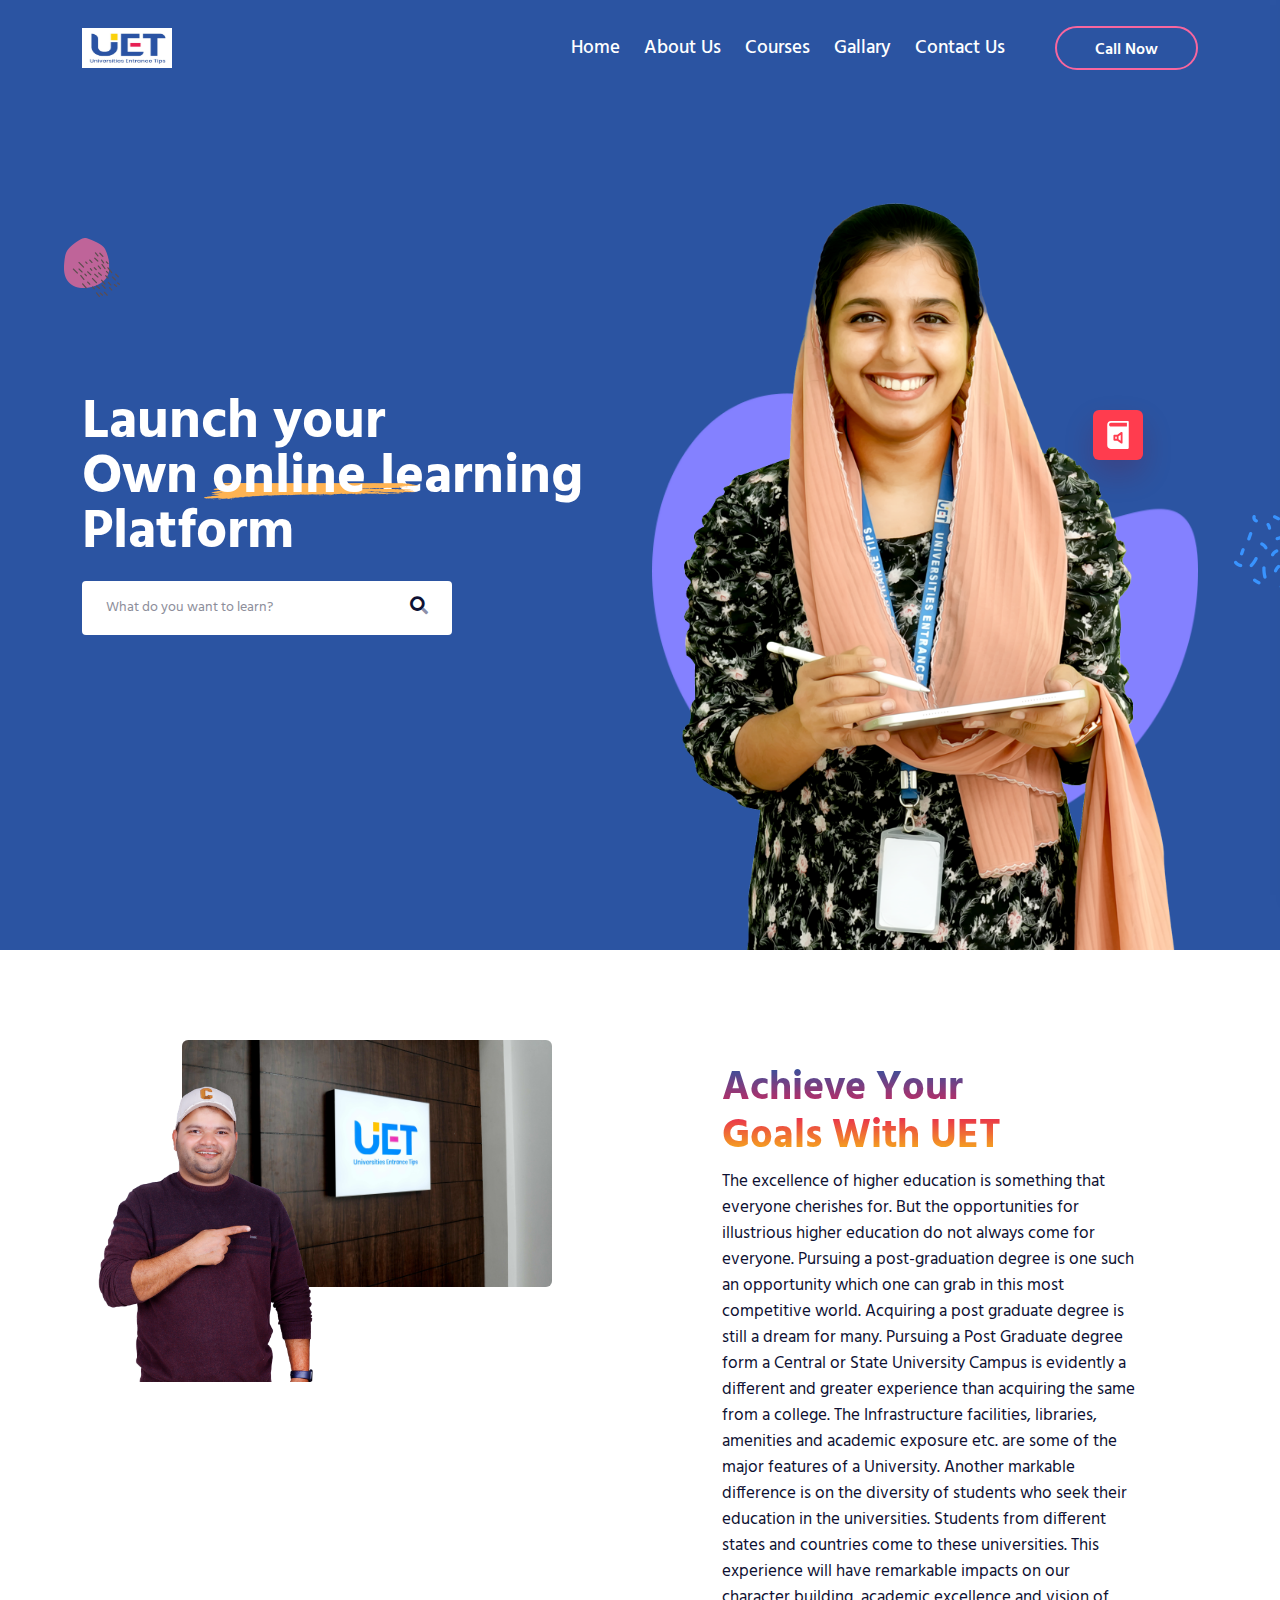
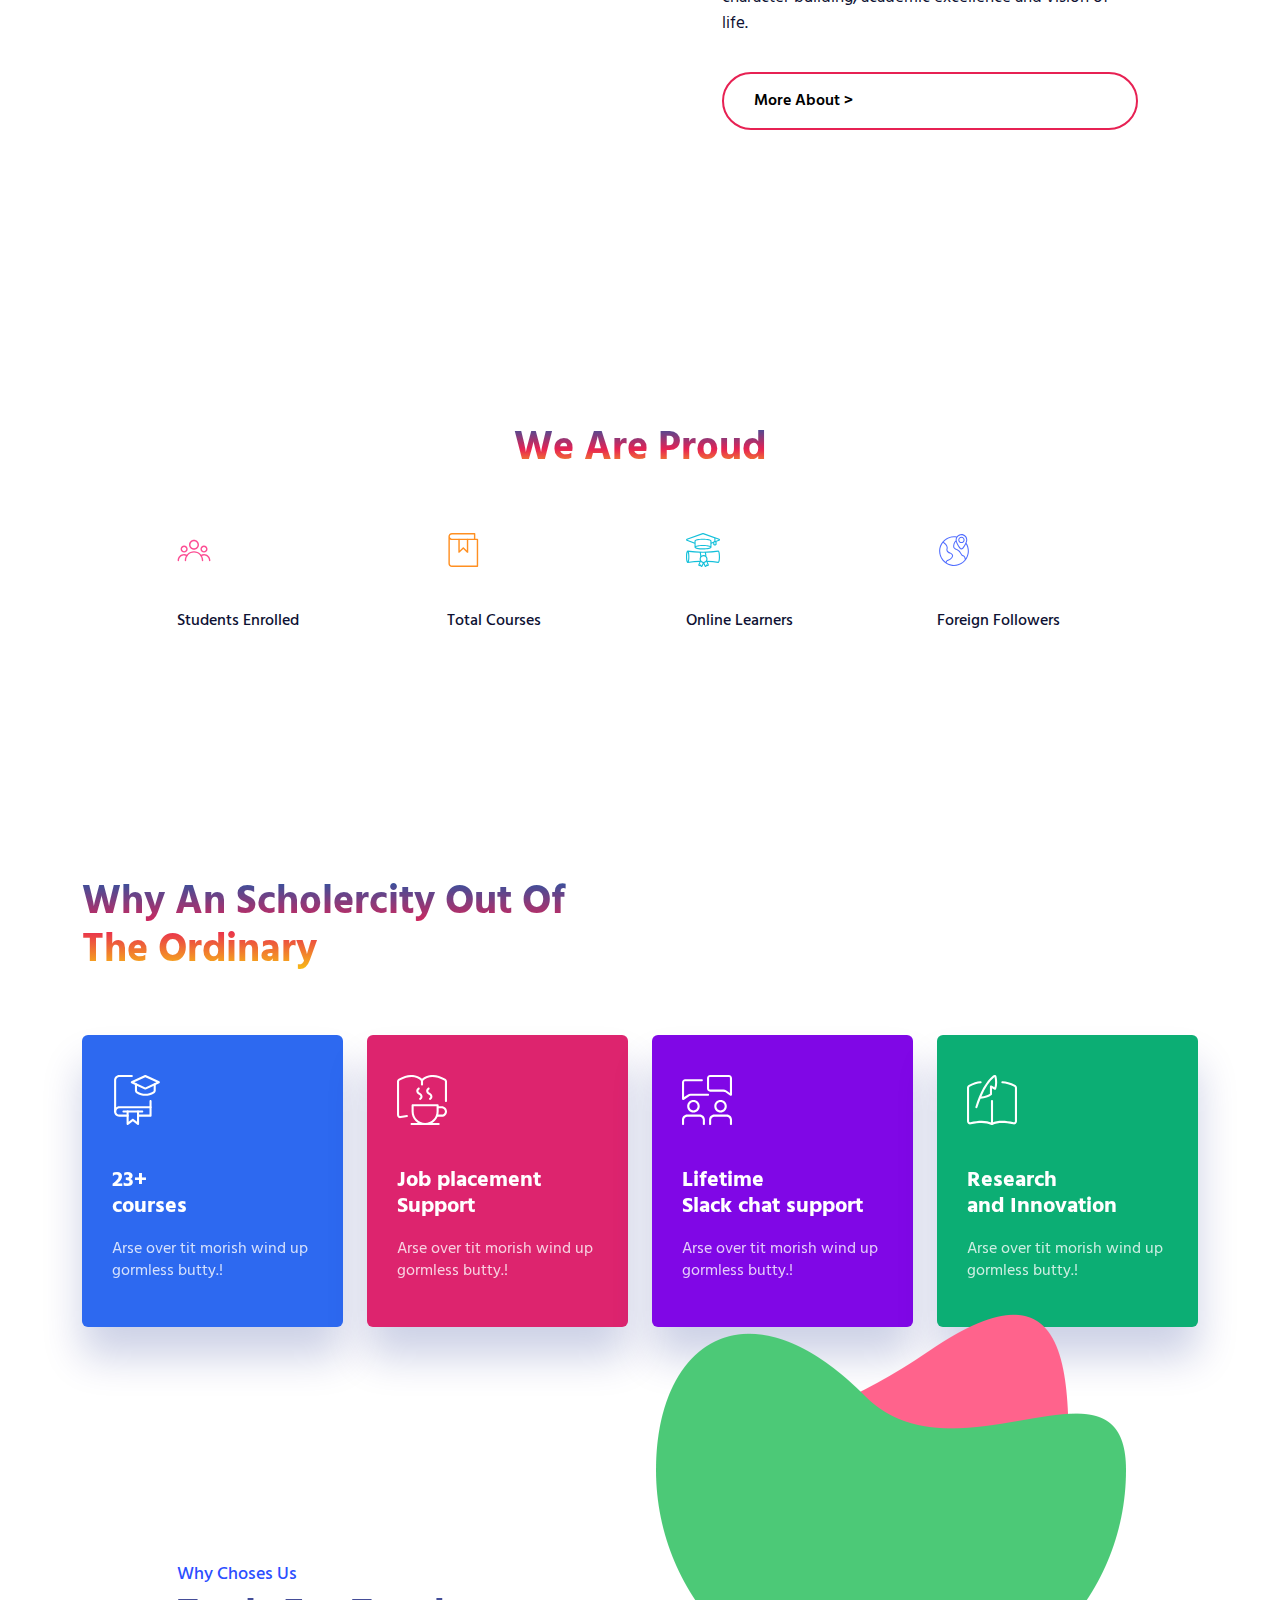
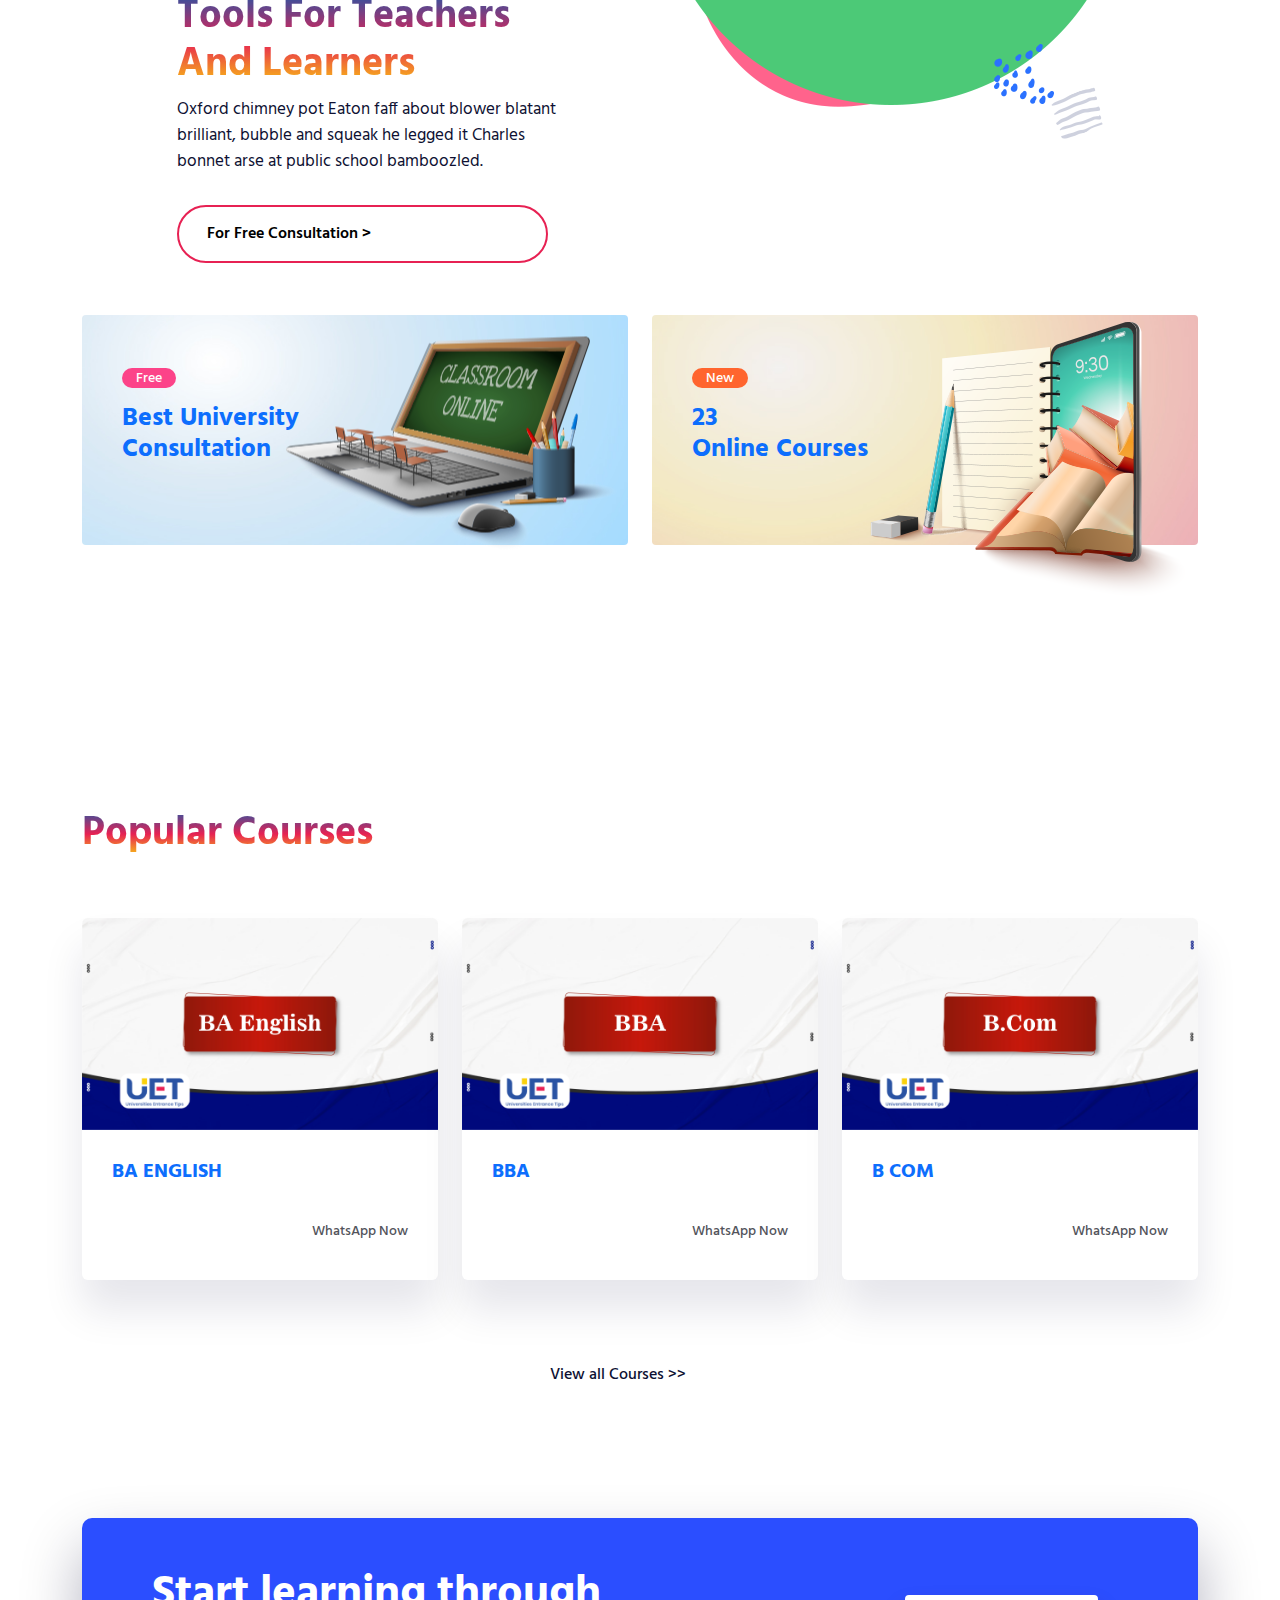
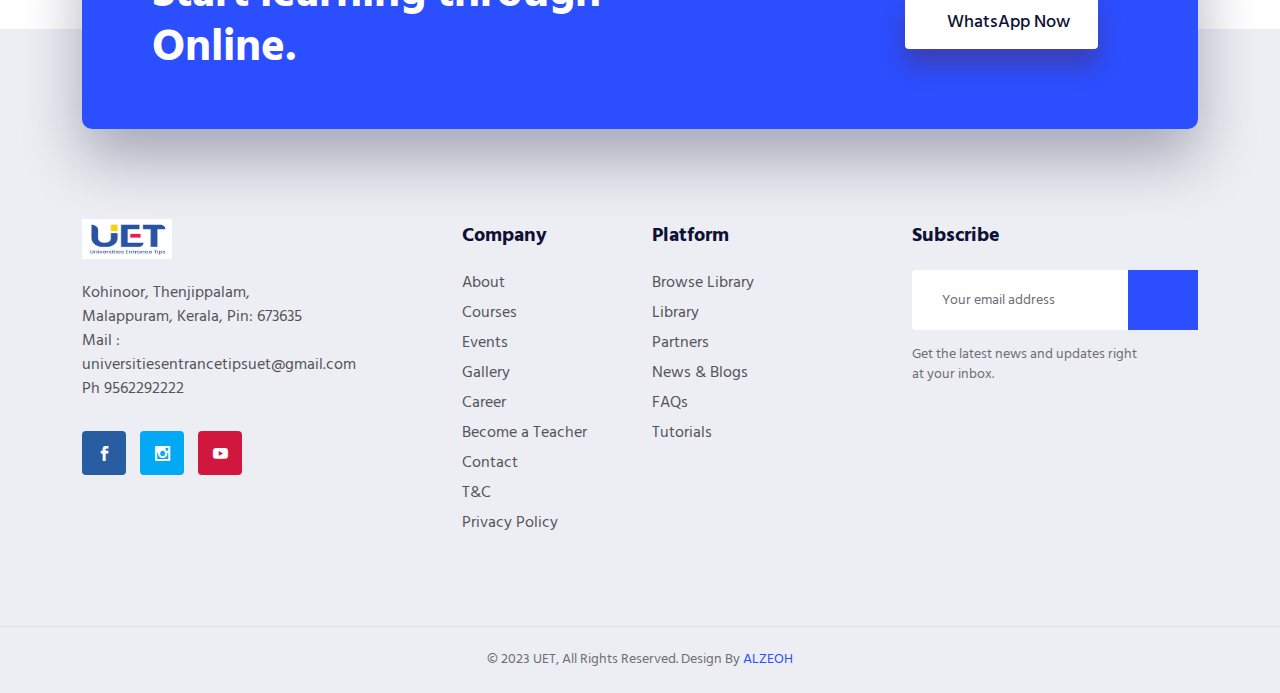
==== index.html @ 0fad9f98 "Update index.html" ====
<!doctype html>
<html class="no-js" lang="zxx">
   <head>
      <meta charset="utf-8">
      <meta http-equiv="x-ua-compatible" content="ie=edge">
      <title>UET</title>
      <meta name="description" content="">
      <meta name="viewport" content="width=device-width, initial-scale=1">
      <!-- Place favicon.ico in the root directory -->
      <link rel="shortcut icon" type="image/x-icon" href="assets/img/logo/logo.png">
      <!-- CSS here -->
      
<link rel="stylesheet" href="https://use.fontawesome.com/releases/v5.15.4/css/all.css" integrity="sha384-DyZ88mC6Up2uqS4h/KRgHuoeGwBcD4Ng9SiP4dIRy0EXTlnuz47vAwmeGwVChigm" crossorigin="anonymous"/>
      
     

      <link rel="stylesheet" href="assets/css/preloader.css">
      <link rel="stylesheet" href="assets/css/bootstrap.min.css">
      <link rel="stylesheet" href="assets/css/meanmenu.css">
      <link rel="stylesheet" href="assets/css/animate.min.css">
      <link rel="stylesheet" href="assets/css/owl.carousel.min.css">
      <link rel="stylesheet" href="assets/css/swiper-bundle.css">
      <link rel="stylesheet" href="assets/css/backToTop.css">
      <link rel="stylesheet" href="assets/css/jquery.fancybox.min.css">
      <link rel="stylesheet" href="assets/css/fontAwesome5Pro.css">
      <link rel="stylesheet" href="assets/css/elegantFont.css">
      <link rel="stylesheet" href="assets/css/default.css">
      <link rel="stylesheet" href="assets/css/style.css">
   </head>


   <body>
      <script async src='https://d2mpatx37cqexb.cloudfront.net/delightchat-whatsapp-widget/embeds/embed.min.js'></script>
        <script>
          var wa_btnSetting = {"btnColor":"#16BE45","ctaText":"WhatsApp Us","cornerRadius":40,"marginBottom":20,"marginLeft":20,"marginRight":20,"btnPosition":"right","whatsAppNumber":"919562292222","welcomeMessage":"Chat With Us","zIndex":999999,"btnColorScheme":"light"};
          window.onload = () => {
            _waEmbed(wa_btnSetting);
          };
        </script>
      
      <!--[if lte IE 9]>
      <p class="browserupgrade">You are using an <strong>outdated</strong> browser. Please <a href="https://browsehappy.com/">upgrade your browser</a> to improve your experience and security.</p>
      <![endif]-->
      
      <!-- Add your site or application content here -->  

      <!-- pre loader area start -->
      <div id="loading">
         <div id="loading-center">
            <div id="loading-center-absolute">
               <div class="loading-content-2 text-center">
                  <!-- <img class="loading-logo-icon-2" src="assets/img/logo/" alt=""> -->
                  <img width="134" height="80" class="loading-logo-text-2" src="assets/img/about/Logo (1).jpg" alt="">
               </div>
            </div>
         </div>  
      </div>
      <!-- pre loader area end -->

      <!-- back to top start -->
     
        
      
      <!-- back to top end -->

      <!-- header area start -->
      <header>
         <div id="header-sticky" class="header__area header__transparent header__padding-2">
            <div class="container">
               <div class="row align-items-center">
                  <div class="col-xxl-3 col-xl-3 col-lg-4 col-md-2 col-sm-4 col-6">
                     <div class="header__left d-flex">
                        <div class="logo">
                           <a href="index.html">
                              <img width="90" height="40" src="assets/img/about/Logo (1).jpg" alt="logo">
                           </a>
                        </div>
                      
                     </div>
                  </div>
                  <div class="col-xxl-9 col-xl-9 col-lg-8 col-md-10 col-sm-8 col-6">
                     <div class="header__right d-flex justify-content-end align-items-center">
                        <div class="main-menu main-menu-2">
                           <nav id="mobile-menu">
                              <ul>
                                 <li class="">
                                    <a href="index.html">Home</a>
                                 </li>
                                 <li class="">
                                    <a href="about.html">About Us</a>
                                 
                                 </li>
                                 <li class="">
                                    <a href="course.html">Courses</a>
                                    
                                 </li>
<!--                                  <li class="">
                                    <a href="">Team</a>
                                    
                                 </li> -->
                                 <li><a href="gallery.html">Gallary</a></li>
                                 
                                 <li><a href="contact.html">Contact Us</a></li>
                              </ul>
                           </nav>
                        </div>
                        <div class="header__btn header__btn-2 ml-50 d-none d-sm-block">
                           <a href="" class="e-btn">Call Now</a>
                        </div>
                        <div class="sidebar__menu d-xl-none">
                           <div class="sidebar-toggle-btn ml-30" id="sidebar-toggle">
                               <span class="line"></span>
                               <span class="line"></span>
                               <span class="line"></span>
                           </div>
                       </div>
                     </div>
                  </div>
               </div>
            </div>
         </div>
      </header>
      <!-- header area end -->

      <!-- cart mini area start -->
      
      <div class="body-overlay"></div>
      <!-- cart mini area end -->


      <!-- sidebar area start -->
      <div class="sidebar__area">
         <div class="sidebar__wrapper">
            <div class="sidebar__close">
               <button class="sidebar__close-btn" id="sidebar__close-btn">
               <span><i class="fal fa-times"></i></span>
               <span>close</span>
               </button>
            </div>
            <div class="sidebar__content">
               <div class="logo mb-40">
                  <a href="index.html">
                  <img width="90" height="40" src="assets/img/about/Logo (1).jpg" alt="logo">
                  </a>
               </div>
               <div class="mobile-menu fix"></div>

            </div>
         </div>
      </div>
      <!-- sidebar area end -->      
      <div class="body-overlay"></div>
      <!-- sidebar area end -->

      <main>

         <!-- hero area start -->
         <section class="hero__area hero__height hero__height-2 d-flex align-items-center blue-bg-3 p-relative fix">
            <div class="hero__shape">
               <img class="hero-1-circle" src="assets/img/shape/hero/hero-1-circle.png" alt="">
               <img class="hero-1-circle-2" src="assets/img/shape/hero/hero-1-circle-2.png" alt="">
               <img class="hero-1-dot-2" src="assets/img/shape/hero/hero-1-dot-2.png" alt="">
            </div>
            <div class="container">
               <div class="hero__content-wrapper mt-90">
                  <div class="row align-items-center">
                     <div class="col-xxl-6 col-xl-6 col-lg-6 col-md-6">
                        <div class="hero__content hero__content-2 p-relative z-index-1">
                           <h3 class="hero__title hero__title-2">
                              Launch your <br> Own 
                              <span class="yellow-shape">online <img src="assets/img/shape/yellow-bg.png" alt="yellow-shape"> </span> 
                              learning Platform
                           </h3>
                           <!-- <h4>Unlimited access to all 60+ instructors.</h4> -->
                           <!-- <p>2 passes (with access to all classes) for $240</p> -->
                           
                           <div class="hero__search">
                              <form action="#">
                                 <div class="hero__search-input mb-10">
                                    <input type="text" placeholder="What do you want to learn?">
                                    <button type="submit"><i class="fad fa-search"></i></button>
                                 </div>
                              </form>
                              <!-- <p>You`re guaranteed to find something that`s right for you.</p> -->
                           </div>
                        </div>
                     </div>
                     <div class="col-xxl-6 col-xl-6 col-lg-6 col-md-6">
                        <div class="hero__thumb-wrapper mb--120">
                           <div class="hero__thumb-2 scene">
                              <img width: 100%;
    height: 103%; class="hero-big" src="assets/img/about/grl.png" alt="">
                              <img class="hero-shape-purple" src="assets/img/hero/hero-2/hero-shape-purple.png" alt="">

                             
                            
                              <div class="hero__mic">
                                 <span>
                                    <svg viewBox="0 0 512 512">
                                       <g>
                                          <g>
                                             <path class="st0" d="M435.7,0H126.5C89.6,0,59.6,30,59.6,66.9v378.3c0,36.9,30,66.9,66.9,66.9h309.2c9.2,0,16.7-7.5,16.7-16.7    c0-17.5,0-461.2,0-478.6C452.4,7.5,444.9,0,435.7,0z M338.9,396.2c0,13.7-15.7,21.5-26.6,13.4L244,358.9h-54.2    c-9.2,0-16.7-7.5-16.7-16.7v-72c0-9.2,7.5-16.7,16.7-16.7H244l68.3-50.7c11-8.2,26.6-0.3,26.6,13.4V396.2z M419,100.3H126.5    c-18.5,0-33.5-15-33.5-33.5c0-18.5,15-33.5,33.5-33.5H419V100.3z"/>
                                          </g>
                                       </g>
                                       <g>
                                          <g>
                                             <rect x="206.5" y="286.8" class="st0" width="26.3" height="38.7"/>
                                          </g>
                                       </g>
                                       <g>
                                          <g>
                                             <polygon class="st0" points="266.2,278.5 266.2,333.8 305.5,363 305.5,249.3   "/>
                                          </g>
                                       </g>
                                    </svg>
                                 </span>
                              </div>
                           </div>
                        </div>
                     </div>
                  </div>
               </div>
            </div>
         </section>
         <!-- hero area end -->

          <!-- about area start -->
          <section class="about__area pt-90 pb-150">
            <div class="container">
               <div class="row">
                  <div class="col-xxl-5 offset-xxl-1 col-xl-6 col-lg-6">
                     <div class="about__thumb-wrapper">
<!-- 
                        <div class="about__review">
                           <h5> <span>8,200+</span> five ster reviews</h5>
                        </div> -->
                        <div class="about__thumb ml-100">
                           <img src="assets/img/about/ABI03352.jpg" alt="">
                        </div>
                        <div class="about__banner mt--210">
                           <img src="assets/img/about/3 (1).png" alt="">
                        </div>
                       
                     </div>
                  </div>
                  <div class="col-xxl-6 col-xl-6 col-lg-6">
                     <div class="about__content pl-70 pr-60 pt-25">
                        <div class="section__title-wrapper mb-25">
                           <h1 class="section__title ">Achieve your <br><span class="yellow-bg-big"> <img src="assets/img/shape/yellow-bg-2.png" alt=""></span>Goals with UET </h1>
                           <p >The excellence of higher education is something that everyone cherishes for. But the opportunities
                              for illustrious higher education do not always come for everyone. Pursuing a post-graduation degree
                              is one such an opportunity which one can grab in this most competitive world. Acquiring a post
                              graduate degree is still a dream for many. Pursuing a Post Graduate degree form a Central or State
                              University Campus is evidently a different and greater experience than acquiring the same from a
                              college. The Infrastructure facilities, libraries, amenities and academic exposure etc. are some of the
                              major features of a University. Another markable difference is on the diversity of students who seek
                              their education in the universities. Students from different states and countries come to these
                              universities. This experience will have remarkable impacts on our character building, academic
                              excellence and vision of life. </p>
                        </div>
                        <div class="about__list mb-35">
                           <!-- <ul>
                              <li class="d-flex align-items-center"> <i class="icon_check"></i> Upskill your organization.</li>
                              <li class="d-flex align-items-center"> <i class="icon_check"></i> Access more then 100K online courses</li>
                              <li class="d-flex align-items-center"> <i class="icon_check"></i> Learn the latest skills</li>
                           </ul> -->
                        </div>
                        <a href="about.html" class="e-btn1 ">More About ></a>
                     </div>
                  </div>
               </div>
            </div>
         </section>
         <!-- about area end -->

         <!-- counter area start -->
         <section class="counter__area pt-145 pb-100">
            <div class="container">
               <div class="row">
                  <div class="col-xxl-6 offset-xl-3 col-xl-6 offset-xl-3">
                     <div class="section__title-wrapper text-center mb-60">
                        <h1 class="section__title">We are Proud<span class="yellow-bg yellow-bg-big"><img src="assets/img/shape/yellow-bg.png" alt=""></span></h1>
                       
                     </div>
                  </div>
               </div>
               <div class="row">
                  <div class="col-xxl-2 offset-xxl-1 col-xl-2 offset-xl-1 col-lg-3 col-md-3 offset-md-0 col-sm-5 offset-sm-2">
                     <div class="counter__item mb-30">
                        <div class="counter__icon user mb-15">
                           <svg viewBox="0 0 490.7 490.7">
                              <path class="st0" d="m245.3 98c-39.7 0-72 32.3-72 72s32.3 72 72 72 72-32.3 72-72-32.3-72-72-72zm0 123.3c-28.3 0-51.4-23-51.4-51.4s23-51.4 51.4-51.4 51.4 23 51.4 51.4-23 51.4-51.4 51.4z"/>
                              <path class="st0" d="m389.3 180.3c-28.3 0-51.4 23-51.4 51.4s23 51.4 51.4 51.4c28.3 0 51.4-23 51.4-51.4s-23.1-51.4-51.4-51.4zm0 82.2c-17 0-30.8-13.9-30.8-30.8s13.9-30.8 30.8-30.8 30.8 13.9 30.8 30.8-13.9 30.8-30.8 30.8z"/>
                              <path class="st0" d="m102.9 180.3c-28.3 0-51.4 23-51.4 51.4s23 51.4 51.4 51.4 51.4-23 51.4-51.4-23-51.4-51.4-51.4zm0 82.2c-17 0-30.8-13.9-30.8-30.8s13.9-30.8 30.8-30.8 30.8 13.9 30.8 30.8-13.7 30.8-30.8 30.8z"/>
                              <path class="st0" d="m245.3 262.5c-73.7 0-133.6 59.9-133.6 133.6 0 5.7 4.6 10.3 10.3 10.3s10.3-4.6 10.3-10.3c0-62.3 50.7-113 113-113s113.1 50.7 113.1 113c0 5.7 4.6 10.3 10.3 10.3s10.3-4.6 10.3-10.3c0-73.7-60-133.6-133.7-133.6z"/>
                              <path class="st0" d="m389.3 303.6c-17 0-33.5 4.6-47.9 13.4-4.8 3-6.4 9.2-3.5 14.2 3 4.8 9.2 6.4 14.2 3.5 11.2-6.8 24.1-10.4 37.3-10.4 39.7 0 72 32.3 72 72 0 5.7 4.6 10.3 10.3 10.3s10.3-4.6 10.3-10.3c-0.2-51.3-41.8-92.7-92.7-92.7z"/>
                              <path class="st0" d="m149.4 316.9c-14.5-8.7-30.9-13.3-47.9-13.3-51 0-92.5 41.5-92.5 92.5 0 5.7 4.6 10.3 10.3 10.3s10.3-4.6 10.3-10.3c0-39.7 32.3-72 72-72 13.2 0 26 3.6 37.2 10.4 4.8 3 11.2 1.4 14.2-3.5 2.9-4.9 1.2-11.1-3.6-14.1z"/>
                           </svg>
                        </div>
                        <div class="counter__content">
                           <h4><span data-purecounter-duration="1" data-purecounter-end="345421" class="purecounter">0</span></h4>
                           <p>Students Enrolled</p>
                        </div>
                     </div>
                  </div>
                  <div class="col-xxl-3 col-xl-3 col-lg-3 col-md-3 col-sm-5">
                     <div class="counter__item counter__pl-80 mb-30">
                        <div class="counter__icon book mb-15">
                           <svg viewBox="0 0 512 512">
                           <path class="st0" d="M458.7,512h-384c-29.4,0-53.3-23.9-53.3-53.3V53.3C21.3,23.9,45.3,0,74.7,0H416c5.9,0,10.7,4.8,10.7,10.7v74.7  h32c5.9,0,10.7,4.8,10.7,10.7v405.3C469.3,507.2,464.6,512,458.7,512z M42.7,96v362.7c0,17.6,14.4,32,32,32H448v-384H74.7  C62.7,106.7,51.6,102.7,42.7,96L42.7,96z M74.7,21.3c-17.6,0-32,14.4-32,32s14.4,32,32,32h330.7v-64H74.7z"/>
                           <path class="st0" d="M309.3,298.7c-2.8,0-5.5-1.1-7.6-3.1l-56.4-56.5l-56.4,56.4c-3.1,3.1-7.6,4-11.6,2.3c-4-1.6-6.6-5.5-6.6-9.8V96  c0-5.9,4.8-10.7,10.7-10.7S192,90.1,192,96v166.3l45.8-45.8c4.2-4.2,10.9-4.2,15.1,0l45.8,45.8V96c0-5.9,4.8-10.7,10.7-10.7  S320,90.1,320,96v192c0,4.3-2.6,8.2-6.6,9.9C312.1,298.4,310.7,298.7,309.3,298.7L309.3,298.7z"/>
                           </svg>
                        </div>
                        <div class="counter__content">
                           <h4><span data-purecounter-duration="1" data-purecounter-end="2485" class="purecounter">0</span></h4>
                           <p>Total Courses</p>
                        </div>
                     </div>
                  </div>
                  <div class="col-xxl-2 offset-xxl-0 col-xl-3 offset-xl-0 col-lg-3 offset-lg-0 col-md-3 offset-md-0 col-sm-5 offset-sm-2">
                     <div class="counter__item counter__pl-34 mb-30">
                        <div class="counter__icon graduate mb-15">
                           <svg viewBox="0 0 512 512">
                              <g id="Page-1">
                                 <g id="_x30_01---Degree">
                                    <path id="Shape" class="st0" d="M500.6,86.3L261.8,1c-3.8-1.3-7.9-1.3-11.7,0L11.3,86.3C4.5,88.7,0,95.2,0,102.4    s4.5,13.6,11.3,16.1L128,160.1v53.2c0,33.2,114.9,34.1,128,34.1s128-1,128-34.1v-53.2l25.6-9.1v19.6c0,9.4,7.6,17.1,17.1,17.1    h17.1c9.4,0,17.1-7.6,17.1-17.1V145c0-4-1-7.8-2.8-11.4l42.7-15.3c6.8-2.4,11.3-8.9,11.3-16.1S507.5,88.8,500.6,86.3L500.6,86.3z     M366.9,194.6c-32.5-14.8-101-15.4-110.9-15.4s-78.4,0.6-110.9,15.4v-74.3c5.1-6.6,45.4-17.8,110.9-17.8s105.8,11.2,110.9,17.8    V194.6z M256,230.4c-63.1,0-102.8-10.4-110.2-17.1c7.4-6.6,47.1-17.1,110.2-17.1s102.8,10.4,110.2,17.1    C358.8,220,319.1,230.4,256,230.4z M413.6,131.5L384,142v-22.5c0-33.2-114.9-34.1-128-34.1s-128,1-128,34.1V142L17.1,102.4    l239.1-85.3L426.7,78v43C421.3,123,416.7,126.6,413.6,131.5z M443.7,170.7h-17.1v-25.6c0-4.7,3.8-8.5,8.5-8.5s8.5,3.8,8.5,8.5    v25.6H443.7z M443.7,120.7V84.1l51.2,18.3L443.7,120.7z"/>
                                    <path id="Shape_1_" class="st0" d="M486.4,264.5c-0.5,0-1,0-1.5,0.1C409.2,276.4,332.6,282,256,281.5    c-76.6,0.5-153.2-5.2-228.9-16.9c-0.5-0.1-1-0.1-1.5-0.1c-6,0-25.6,6.8-25.6,93.9s19.6,93.9,25.6,93.9c0.5,0,1-0.1,1.5-0.2    c58.2-9.2,116.9-14.6,175.8-16l-16.7,40c-2.6,6.4-1,13.7,3.9,18.5s12.3,6.1,18.6,3.4l6.5-2.8l2.8,6.5c2.7,6.3,8.9,10.4,15.7,10.4    h0.2c6.9-0.1,13.1-4.3,15.6-10.6l14.8-35.5l14.8,35.3c2.6,6.5,8.8,10.7,15.7,10.8h0.3c6.8,0,12.9-4,15.6-10.2l2.9-6.5l6.4,2.8    c6.3,2.8,13.8,1.5,18.7-3.4c5-4.8,6.5-12.2,3.9-18.6L326.3,437c53.1,1.9,106,7,158.5,15.4c0.5,0.1,1,0.1,1.5,0.1    c6,0,25.6-6.8,25.6-93.9S492.4,264.5,486.4,264.5L486.4,264.5z M283.3,298.4c3.5,13,5.6,26.4,6.2,39.9c-19.3-9-42-6.9-59.4,5.5    c-0.4-15.3-2.4-30.6-5.9-45.5c10.3,0.2,20.9,0.3,31.8,0.3C265.3,298.7,274.4,298.6,283.3,298.4z M264.5,435.2    c-23.6,0-42.7-19.1-42.7-42.7s19.1-42.7,42.7-42.7s42.7,19.1,42.7,42.7S288.1,435.2,264.5,435.2z M25.6,285.9    c6.5,23.6,9.4,48.1,8.5,72.5c0.9,24.5-2,48.9-8.5,72.5c-6.5-23.6-9.4-48.1-8.5-72.5C16.2,333.9,19.1,309.5,25.6,285.9z     M42.8,432.4c4.7-13.5,8.4-36.2,8.4-74s-3.7-60.5-8.4-74c54.2,7.5,108.8,12,163.5,13.5c5.1,19.7,7.5,40.1,7,60.5    c0,1.2,0,2.4-0.1,3.6c-10.2,17-11.3,38-2.7,55.9l-0.4,0.9C154.2,420.2,98.3,424.7,42.8,432.4L42.8,432.4z M233.9,494.9l-6.2-14.3    c-1.9-4.3-6.9-6.3-11.2-4.4l-14.4,6.3l20-48c8.2,8.3,18.7,14.1,30.1,16.5L233.9,494.9z M312.6,476.2c-4.3-1.9-9.3,0.1-11.2,4.4    l-6.3,14.2L276.8,451c11.5-2.4,21.9-8.1,30.2-16.5l20,47.8L312.6,476.2z M484.7,434.8c-54.8-8.4-110.1-13.6-165.5-15.4l-0.6-1.5    c10.7-22.6,6.1-49.5-11.5-67.3c-0.1-17.7-2.1-35.3-6.1-52.6c61.5-1.4,122.9-6.7,183.7-16.1c4,6.7,10.2,33.3,10.2,76.4    S488.6,428,484.7,434.8L484.7,434.8z"/>
                                 </g>
                              </g>
                              </svg>
                        </div>
                        <div class="counter__content">
                           <h4><span data-purecounter-duration="1" data-purecounter-end="24085" class="purecounter">0</span></h4>
                           <p>Online Learners</p>
                        </div>
                     </div>
                  </div>
                  <div class="col-xxl-2 offset-xxl-1 col-xl-3 col-lg-3 col-md-3 col-sm-5">
                     <div class="counter__item mb-30">
                        <div class="counter__icon globe mb-15">
                           <svg viewBox="0 0 512 512">
                              <path class="st0" d="M444.2,150.6c6.9-14.6,10.9-30.4,11.8-46.6c0.1-48.5-39.2-87.9-87.8-88c-28,0-54.4,13.3-71,35.9  C175.7,29.1,58.6,109.2,35.8,230.8s57.3,238.6,178.9,261.4c121.6,22.8,238.6-57.3,261.4-178.9c2.6-13.6,3.8-27.4,3.8-41.3  C480,228.9,467.6,186.7,444.2,150.6z M464,272c0,39.2-11.1,77.6-32.1,110.8c-7.1-34.3-20.4-42.5-36.7-48.8  c-5.3-1.6-10.3-4.4-14.4-8.1c-5.9-6.6-11-13.8-15.2-21.5c-11.4-18.8-25.5-42.1-57.7-58.2l-5.9-2.9c-40.4-20-54-26.8-34.8-84.2  c3.5-10.5,9.5-20.1,17.4-27.9c9.9,32.7,34,71.5,55,101.4c11,15.6,32.6,19.4,48.2,8.4c3.3-2.3,6.1-5.1,8.4-8.4  c14.7-20.6,28-42.3,39.7-64.7C454.4,199.5,464,235.4,464,272z M368,32c39.7,0,72,32.3,72,72c0,24.8-20.2,67.2-56.8,119.4  c-6,8.4-17.6,10.4-26,4.4c-1.7-1.2-3.2-2.7-4.4-4.4C316.2,171.2,296,128.8,296,104C296,64.3,328.3,32,368,32z M48,272  c0-45.4,14.9-89.6,42.4-125.7c12,7.9,65.3,45.5,53.6,86.2c-4.9,14.7-3.4,30.8,4.2,44.3c14.1,24.4,45,32.4,45.6,32.6  c0.3,0.1,26.5,9.1,31.4,27.2c2.7,9.9-1.5,21.5-12.6,34.5c-12.5,15.5-29.2,27.1-48,33.5c-14.5,5.6-27.3,10.6-33.5,33.7  C78.8,399,48,337.4,48,272z M256,480c-39.2,0-77.5-11.1-110.6-32c3.6-20.1,10.6-22.9,25.1-28.5c21.3-7.4,40.1-20.5,54.3-38  c14.8-17.3,20.1-33.8,15.9-49.2c-7.3-26.3-40.4-37.6-42.4-38.2c-0.2-0.1-25.5-6.6-36.3-25.2c-5.3-9.8-6.3-21.4-2.6-31.9  c14.3-50.1-42.1-92-58.8-103.1C140,89.4,196.6,64,256,64c10.9,0,21.7,0.9,32.5,2.6c-5.6,11.7-8.5,24.5-8.5,37.4  c0,3.2,0.3,6.4,0.7,9.5c-13.3,10.4-23.2,24.5-28.6,40.5c-23.6,70.6,1.4,83.1,42.9,103.6l5.8,2.9c28,14,40.3,34.3,51.1,52.2  c4.9,8.8,10.7,17.1,17.5,24.6c5.7,5.3,12.5,9.3,20,11.7c12.9,5,24.1,9.4,29.2,52.4C379.4,451,319.4,480,256,480z M368,152  c26.5,0,48-21.5,48-48s-21.5-48-48-48s-48,21.5-48,48C320,130.5,341.5,152,368,152z M368,72c17.7,0,32,14.3,32,32s-14.3,32-32,32  s-32-14.3-32-32S350.3,72,368,72z"/>
                              </svg>
                        </div>
                        <div class="counter__content">
                           <h4><span data-purecounter-duration="1" data-purecounter-end="203" class="purecounter">0</span>k</h4>
                           <p>Foreign Followers</p>
                        </div>
                     </div>
                  </div>
               </div>
            </div>
         </section>
         <!-- counter area end -->

         <!-- services area start -->
         <section class="services__area pt-115 pb-40">
            <div class="container">
               <div class="row">
                  <div class="col-xxl-5 col-xl-6 col-lg-6">
                     <div class="section__title-wrapper mb-60">
                        <h1 class="section__title"><span class="yellow-bg yellow-bg-big"><img src="assets/img/shape/yellow-bg.png" alt=""></span> Why An Scholercity Out Of The Ordinary</h1>
                        <!-- <p>You don't have to struggle alone, you've got our assistance and help.</p> -->
                     </div>
                  </div>
               </div>
               <div class="row">
                  <div class="col-xxl-3 col-xl-3 col-lg-3 col-md-6 col-sm-6">
                     <div class="services__item blue-bg-4 mb-30">
                        <div class="services__icon">
                           <svg viewBox="0 0 24 24"><path d="m16 10c-1.431 0-2.861-.424-4.283-1.271-.442-.264-.717-.756-.717-1.286v-2.943c0-.276.224-.5.5-.5s.5.224.5.5v2.943c0 .176.09.343.229.426 2.538 1.514 5.004 1.514 7.541 0 .14-.083.23-.25.23-.426v-2.943c0-.276.224-.5.5-.5s.5.224.5.5v2.943c0 .529-.275 1.021-.718 1.285-1.421.848-2.851 1.272-4.282 1.272z"/><path d="m16 7c-.071 0-.143-.016-.209-.046l-6.5-3c-.178-.082-.291-.259-.291-.454s.113-.372.291-.454l6.5-3c.133-.061.286-.061.419 0l6.5 3c.177.082.29.259.29.454s-.113.372-.291.454l-6.5 3c-.066.03-.138.046-.209.046zm-5.307-3.5 5.307 2.449 5.307-2.449-5.307-2.449z"/><path d="m1.5 18c-.276 0-.5-.224-.5-.5v-15c0-1.379 1.122-2.5 2.5-2.5h6c.276 0 .5.224.5.5s-.224.5-.5.5h-6c-.827 0-1.5.673-1.5 1.5v15c0 .276-.224.5-.5.5z"/><path d="m7.5 20h-4c-1.378 0-2.5-1.121-2.5-2.5s1.122-2.5 2.5-2.5h14.5v-2.5c0-.276.224-.5.5-.5s.5.224.5.5v3c0 .276-.224.5-.5.5h-15c-.827 0-1.5.673-1.5 1.5s.673 1.5 1.5 1.5h4c.276 0 .5.224.5.5s-.224.5-.5.5z"/><path d="m18.5 20h-6c-.276 0-.5-.224-.5-.5s.224-.5.5-.5h5.5v-3.5c0-.276.224-.5.5-.5s.5.224.5.5v4c0 .276-.224.5-.5.5z"/><path d="m12.5 24c-.111 0-.222-.037-.313-.109l-2.187-1.75-2.188 1.75c-.15.12-.355.143-.529.06-.173-.084-.283-.259-.283-.451v-6c0-.276.224-.5.5-.5s.5.224.5.5v4.96l1.688-1.351c.183-.146.442-.146.625 0l1.687 1.351v-4.96c0-.276.224-.5.5-.5s.5.224.5.5v6c0 .192-.11.367-.283.45-.069.033-.143.05-.217.05z"/><path d="m14.5 18h-9c-.276 0-.5-.224-.5-.5s.224-.5.5-.5h9c.276 0 .5.224.5.5s-.224.5-.5.5z"/></svg>
                        </div>
                        <div class="services__content">
                           <h3 class="services__title"><a href="about.html">23+ <br>courses</a></h3>
                           <p>Arse over tit morish wind up gormless butty.!</p>

                           <a href="about.html" class="link-btn-2">
                              <i class="far fa-arrow-right"></i>
                              <i class="far fa-arrow-right"></i>
                           </a>
                        </div>
                     </div>
                  </div>
                  <div class="col-xxl-3 col-xl-3 col-lg-3 col-md-6 col-sm-6">
                     <div class="services__item pink-bg mb-30">
                        <div class="services__icon">
                           <svg viewBox="0 0 512 512">
                              <path class="st0" d="M288,512c-76.5,0-138.7-62.2-138.7-138.7v-64c0-5.9,4.8-10.7,10.7-10.7h256c5.9,0,10.7,4.8,10.7,10.7v64  C426.7,449.8,364.5,512,288,512z M170.7,320v53.3c0,64.7,52.7,117.3,117.3,117.3S405.3,438,405.3,373.3V320H170.7z"/>
                              <path class="st0" d="M458.7,426.7h-44.8c-5.9,0-10.7-4.8-10.7-10.7c0-5.9,4.8-10.7,10.7-10.7h44.8c8.6,0,16.6-3.3,22.4-9.4  c6.2-6.1,9.6-14,9.6-22.6c0-17.6-14.4-32-32-32h-37.3c-5.9,0-10.7-4.8-10.7-10.7s4.8-10.7,10.7-10.7h37.3  c29.4,0,53.3,23.9,53.3,53.3c0,14.4-5.6,27.8-15.8,37.7C486.5,421.1,473.1,426.7,458.7,426.7L458.7,426.7z"/>
                              <path class="st0" d="M236.6,256c-3.3,0-6.6-1.5-8.6-4.4c-3.5-4.8-2.4-11.4,2.4-14.9c6.7-4.9,10.1-10.9,9.6-17.1  c-0.6-7-6.2-13.6-15.2-18c-16-7.7-25.9-20.6-27.2-35.3c-1.2-13.8,5.5-27,18.3-36.3c4.8-3.5,11.4-2.4,14.9,2.4  c3.5,4.8,2.4,11.4-2.4,14.9c-6.7,4.9-10.1,10.9-9.6,17.1c0.6,7,6.2,13.6,15.2,18c16,7.7,25.9,20.6,27.2,35.3  c1.2,13.8-5.5,27-18.3,36.3C241,255.3,238.8,256,236.6,256L236.6,256z"/>
                              <path class="st0" d="M338,256c-3.3,0-6.6-1.5-8.6-4.4c-3.5-4.8-2.4-11.4,2.4-14.9c6.7-4.9,10.1-10.9,9.6-17.1  c-0.6-7-6.2-13.6-15.2-18c-16-7.7-25.9-20.6-27.2-35.3c-1.2-13.8,5.5-27,18.3-36.3c4.8-3.5,11.4-2.4,14.9,2.4  c3.5,4.8,2.4,11.4-2.4,14.9c-6.7,4.9-10.1,10.9-9.6,17.1c0.6,7,6.2,13.6,15.2,18c16,7.7,25.9,20.6,27.2,35.3  c1.2,13.8-5.5,27-18.3,36.3C342.3,255.3,340.1,256,338,256z"/>
                              <path class="st0" d="M426.7,512H149.3c-5.9,0-10.7-4.8-10.7-10.7s4.8-10.7,10.7-10.7h277.3c5.9,0,10.7,4.8,10.7,10.7  S432.6,512,426.7,512z"/>
                              <path class="st0" d="M32,442.1c-7.2,0-14.2-2.4-20-7c-7.6-6.1-12-15.3-12-25V66.3c0-12,6.9-23.2,17.6-28.5  c101.9-51.3,178-51.1,238.4,1.1c60.4-52.2,136.5-52.4,238.4-1.1c10.7,5.3,17.6,16.5,17.6,28.5v200.3c0,5.9-4.8,10.7-10.7,10.7  s-10.7-4.8-10.7-10.7V66.3c0-4-2.3-7.7-5.8-9.4c-97-48.9-167.3-47.6-221.5,4.1c-4.1,3.9-10.6,3.9-14.7,0  c-54.2-51.7-124.5-53-221.5-4.2c-3.6,1.8-5.8,5.5-5.8,9.5V410c0,3.3,1.5,6.4,4,8.4c1.5,1.2,4.7,3,9,2.1c25.7-6,46.7-9.8,65.9-12.1  c5.5-0.7,11.1,3.5,11.9,9.3c0.7,5.8-3.5,11.2-9.3,11.9c-18.4,2.2-38.6,6-63.7,11.8C36.7,441.9,34.3,442.1,32,442.1L32,442.1z"/>
                              <path class="st0" d="M256,106.7c-5.9,0-10.7-4.8-10.7-10.7V53.3c0-5.9,4.8-10.7,10.7-10.7s10.7,4.8,10.7,10.7V96  C266.7,101.9,261.9,106.7,256,106.7z"/>
                              </svg>
                        </div>
                        <div class="services__content">
                           <h3 class="services__title"><a href="about.html">Job placement<br> Support</a></h3>
                           <p>Arse over tit morish wind up gormless butty.!</p>

                           <a href="about.html" class="link-btn-2">
                              <i class="far fa-arrow-right"></i>
                              <i class="far fa-arrow-right"></i>
                           </a>
                        </div>
                     </div>
                  </div>
                  <div class="col-xxl-3 col-xl-3 col-lg-3 col-md-6 col-sm-6">
                     <div class="services__item purple-bg mb-30">
                        <div class="services__icon">
                           <svg viewBox="0 0 24 24">
                              <g>
                                 <path d="m23.5 10c-.1 0-.2 0-.3-.1l-2.5-1.7c-.2-.1-.5-.2-.8-.2h-6.4c-.8 0-1.5-.7-1.5-1.5v-5c0-.8.7-1.5 1.5-1.5h9c.8 0 1.5.7 1.5 1.5v8c0 .2-.1.4-.3.4 0 .1-.1.1-.2.1zm-10-9c-.3 0-.5.2-.5.5v5c0 .3.2.5.5.5h6.4c.5 0 1 .1 1.4.4l1.7 1.2v-7.1c0-.3-.2-.5-.5-.5z"/>
                              </g>
                              <g>
                                 <path d="m.5 12c-.1 0-.2 0-.2-.1-.2 0-.3-.2-.3-.4v-8c0-.8.7-1.5 1.5-1.5h8c.3 0 .5.2.5.5s-.2.5-.5.5h-8c-.3 0-.5.2-.5.5v7.1l1.7-1.1c.4-.3.9-.5 1.4-.5h8.4c.3 0 .5.2.5.5s-.2.5-.5.5h-8.4c-.3 0-.6.1-.8.3l-2.5 1.7c-.1 0-.2 0-.3 0z"/></g><g><path d="m5.5 18c-1.7 0-3-1.3-3-3s1.3-3 3-3 3 1.3 3 3-1.3 3-3 3zm0-5c-1.1 0-2 .9-2 2s.9 2 2 2 2-.9 2-2-.9-2-2-2z"/></g><g><path d="m10.5 24c-.3 0-.5-.2-.5-.5v-2c0-.8-.7-1.5-1.5-1.5h-6c-.8 0-1.5.7-1.5 1.5v2c0 .3-.2.5-.5.5s-.5-.2-.5-.5v-2c0-1.4 1.1-2.5 2.5-2.5h6c1.4 0 2.5 1.1 2.5 2.5v2c0 .3-.2.5-.5.5z"/></g><g><path d="m18.5 18c-1.7 0-3-1.3-3-3s1.3-3 3-3 3 1.3 3 3-1.3 3-3 3zm0-5c-1.1 0-2 .9-2 2s.9 2 2 2 2-.9 2-2-.9-2-2-2z"/></g><g><path d="m23.5 24c-.3 0-.5-.2-.5-.5v-2c0-.8-.7-1.5-1.5-1.5h-6c-.8 0-1.5.7-1.5 1.5v2c0 .3-.2.5-.5.5s-.5-.2-.5-.5v-2c0-1.4 1.1-2.5 2.5-2.5h6c1.4 0 2.5 1.1 2.5 2.5v2c0 .3-.2.5-.5.5z"/></g></svg>
                        </div>
                        <div class="services__content">
                           <h3 class="services__title"><a href="about.html">Lifetime<br> Slack chat support</a></h3>
                           <p>Arse over tit morish wind up gormless butty.!</p>

                           <a href="about.html" class="link-btn-2">
                              <i class="far fa-arrow-right"></i>
                              <i class="far fa-arrow-right"></i>
                           </a>
                        </div>
                     </div>
                  </div>
                  <div class="col-xxl-3 col-xl-3 col-lg-3 col-md-6 col-sm-6">
                     <div class="services__item green-bg mb-30">
                        <div class="services__icon">
                           <svg viewBox="0 0 512 512">
                              <path class="st0" d="M256,512c-1.6,0-3.1-0.3-4.6-1c-53.3-25.3-120.8-27.2-212.3-5.7c-9.6,2.1-19.5-0.1-27.1-6.3  c-7.6-6.1-12-15.3-12-25V130.3c0-12,6.9-23.2,17.6-28.5c45.1-22.8,84.5-35.1,120.5-37.6c5.7-0.3,11,4,11.4,9.9  c0.4,5.9-4,11-9.9,11.4c-33.1,2.3-69.9,13.9-112.4,35.4c-3.6,1.8-5.9,5.5-5.9,9.5V474c0,3.3,1.5,6.4,4,8.4c1.5,1.2,4.7,3.1,9,2.1  c93.8-22.1,164.5-20.5,221.6,5.1c57.1-25.5,127.8-27.1,221.8-5c4.4,0.9,7.4-0.9,8.9-2.1c2.6-2,4-5.1,4-8.4V130.3  c0-4-2.3-7.7-5.8-9.4c-47-23.7-87-35.4-122.5-35.8c-5.9-0.1-10.6-4.9-10.6-10.8c0.1-5.8,4.8-10.6,10.7-10.6h0.1  c38.8,0.4,81.9,12.9,131.9,38.1c10.6,5.3,17.6,16.5,17.6,28.5V474c0,9.8-4.4,18.9-12,25c-7.6,6.1-17.5,8.3-27,6.3  c-91.6-21.5-159.1-19.8-212.4,5.6C259.1,511.7,257.6,512,256,512L256,512z"/>
                              <path class="st0" d="M256,506.7c-5.9,0-10.7-4.8-10.7-10.7V266.7c0-5.9,4.8-10.7,10.7-10.7s10.7,4.8,10.7,10.7V496  C266.7,501.9,261.9,506.7,256,506.7z"/>
                              <path class="st0" d="M96,341.3c-1,0-2.1-0.1-3.2-0.5c-5.6-1.8-8.8-7.7-7-13.4C134.1,172.8,193.5,67.4,267.5,5.3  c6.1-5.1,14.4-6.6,21.6-4.1c7,2.5,12.1,8.4,13.6,15.9c9.9,50.6,8.2,93.7-5.2,128.2c-1.1,2.9-3.4,5.2-6.4,6.2c-2.9,1-6.2,0.8-8.9-0.8  l-26.3-15v61.4c0,3.3-1.6,6.5-4.3,8.5c-28.2,21.1-66.3,33.5-113.3,36.6c-11.2,28.3-22,58.8-32.2,91.6  C104.7,338.4,100.5,341.3,96,341.3L96,341.3z M281.8,21.3c-51.7,43.3-96,108.8-134.3,198.8c35.6-3.6,64.9-13.2,87.2-28.5v-74.3  c0-3.8,2-7.3,5.3-9.2c3.2-1.9,7.3-1.9,10.6,0l31,17.7C289.7,97,289.8,62,281.8,21.3L281.8,21.3z"/>
                              </svg>
                        </div>
                        <div class="services__content">
                           <h3 class="services__title"><a href="about.html">Research<br>  and Innovation</a></h3>
                           <p>Arse over tit morish wind up gormless butty.!</p>

                           <a href="about.html" class="link-btn-2">
                              <i class="far fa-arrow-right"></i>
                              <i class="far fa-arrow-right"></i>
                           </a>
                        </div>
                     </div>
                  </div>
               </div>
            </div>
         </section>
         <!-- services area end -->

        

         

         

         <!-- why area start -->
         <section class="why__area pt-125">
            <div class="container">
               <div class="row align-items-center">
                  <div class="col-xxl-5 offset-xxl-1 col-xl-5 offset-xl-1 col-lg-6 col-md-8">
                     <div class="why__content pr-50 mt-40">
                        <div class="section__title-wrapper mb-30">
                           <span class="section__sub-title">Why Choses Us</span>
                           <h1 class="section__title">Tools for <span class="yellow-bg yellow-bg-big"><img src="assets/img/shape/yellow-bg.png" alt=""></span>Teachers and Learners</h1>
                           <p>Oxford chimney pot Eaton faff about blower blatant brilliant, bubble and squeak he legged it Charles bonnet arse at public school bamboozled.</p>
                        </div>
                        <div class="why__btn">
                           <a href="contact.html" class="e-btn1 e-btn-3 mr-30">For Free Consultation ></a>
                         
                        </div>
                     </div>
                  </div>
                  <div class="col-xxl-5 col-xl-5 col-lg-6 col-md-8">
                     <div class="why__thumb">
                        <img height="750" src="assets/img/about/boyy.png" alt="">
                        <img class="why-green" src="assets/img/why/why-shape-green.png" alt="">
                        <img class="why-pink" src="assets/img/why/why-shape-pink.png" alt="">
                        <img class="why-dot" src="assets/img/why/why-shape-dot.png" alt="">
                        <img class="why-line" src="assets/img/why/why-shape-line.png" alt="">
                     </div>
                  </div>
               </div>
            </div>
         </section>
         <!-- why area end -->
<br><br>
         <!-- banner area start -->
         <section class="banner__area pb-110">
            <div class="container">
               <div class="row">
                  <div class="col-xxl-6 col-xl-6 col-lg-6 col-md-6">
                     <div class="banner__item p-relative mb-40" data-background="assets/img/banner/banner-bg-1.jpg">
                        <div class="banner__content">
                           <span>Free</span>
                           <h3 class="banner__title">
                              <a href="" style="color: #0d6efd;">Best University<br> Consultation</a>
                           </h3>
             
                        </div>
                        <div class="banner__thumb d-none d-sm-block d-md-none d-lg-block">
                           <img src="assets/img/banner/banner-img-1.png" alt="">
                        </div>
                     </div>
                  </div>
                  <div class="col-xxl-6 col-xl-6 col-lg-6 col-md-6">
                     <div class="banner__item p-relative mb-40" data-background="assets/img/banner/banner-bg-2.jpg">
                        <div class="banner__content">
                           <span class="orange">new</span>
                           <h3 class="banner__title">
                              <a href="" style="color: #0d6efd;">23 <br>Online Courses</a>
                           </h3>
                     
                        </div>
                        <div class="banner__thumb banner__thumb-2 d-none d-sm-block d-md-none d-lg-block">
                           <img src="assets/img/banner/banner-img-2.png" alt="">
                        </div>
                     </div>
                  </div>
               </div>
            </div>
         </section>
         <!-- banner area end -->

         

         <!-- blog area start -->
         <section class="blog__area pt-115 pb-130">
            <div class="container">
               <div class="row">
                  <div class="col-xxl-5 col-xl-6 col-lg-6">
                     <div class="section__title-wrapper mb-60">
                        <h1 class="section__title"><span class="yellow-bg yellow-bg-big"><img src="assets/img/shape/yellow-bg.png" alt=""></span> Popular Courses</h1>
                        <!-- <p>You don't have to struggle alone, you've got our assistance and help.</p> -->
                     </div>
                  </div>
               </div>
               <div class="row">
                  <div class="col-xxl-4 col-xl-4 col-lg-4 col-md-6">
                     <div class="blog__item white-bg mb-30 transition-3 fix">
                        <div class="blog__thumb w-img fix">
                           <a href="blog-details.html">
                              <img src="assets/img/course/baeng.jpg" alt="">
                           </a>
                        </div>
                        <div class="blog__content">
                          
                           <h3 class="blog__title"><a href="" style="color: #0d6efd;">BA ENGLISH</a></h3>

                           <div class="blog__meta d-flex align-items-center justify-content-between">
                              <div class="blog__author d-flex align-items-center">
                                 
                                
                              </div>
                              <div class="blog__date d-flex align-items-center">
                                 <i style="color: green;"  class="fab fa-whatsapp"></i>
                                 <span>WhatsApp Now</span>
                              </div>
                           </div>
                        </div>
                     </div>
                  </div>
                  <div class="col-xxl-4 col-xl-4 col-lg-4 col-md-6">
                     <div class="blog__item white-bg mb-30 transition-3 fix">
                        <div class="blog__thumb w-img fix">
                           <a href="blog-details.html">
                              <img src="assets/img/course/bba.jpg" alt="">
                           </a>
                        </div>
                        <div class="blog__content">
                          
                           <h3 class="blog__title"><a href="" style="color: #0d6efd;">BBA</a></h3>

                           <div class="blog__meta d-flex align-items-center justify-content-between">
                              <div class="blog__author d-flex align-items-center">
                                 
                                
                              </div>
                              <div class="blog__date d-flex align-items-center">
                                 <i style="color: green;" class="fab fa-whatsapp"></i>
                                 <span>WhatsApp Now</span>
                              </div>
                           </div>
                        </div>
                     </div>
                  </div>
                  <div class="col-xxl-4 col-xl-4 col-lg-4 col-md-6">
                     <div class="blog__item white-bg mb-30 transition-3 fix">
                        <div class="blog__thumb w-img fix">
                           <a href="blog-details.html">
                              <img src="assets/img/course/bcom.jpg" alt="">
                           </a>
                        </div>
                        <div class="blog__content">
                          
                           <h3 class="blog__title"><a href="" style="color: #0d6efd;">B COM</a></h3>

                           <div class="blog__meta d-flex align-items-center justify-content-between">
                              <div class="blog__author d-flex align-items-center">
                                 
                                
                              </div>
                              <div class="blog__date d-flex align-items-center">
                                 <i style="color: green;"  class="fab fa-whatsapp"></i>
                                 <span>WhatsApp Now</span>
                              </div>
                           </div>
                        </div>
                     </div>
                  </div>
                  <div class="row">
                     <div class="col-xxl-12">
                        <div class="brand__more text-center">
                           <a href="course.html" class="link-btn">
                              View all Courses >>
                              
                           </a>
                        </div>
                     </div>
                  </div>
               </div>
            </div>
         </section>
         <!-- blog area end -->


         <!-- testimonial area start -->
<!--          <section class="testimonial__area testimonial__overlay pt-175 pb-170" data-background="">
            <div class="container">
               <div class="col-xxl-12">
                  <div class="testimonial__slider swiper-container">
                     <div class="testimonial__slider-inner swiper-wrapper">
                        <div class="testimonial__item text-center swiper-slide">
                           <div class="testimonial__thumb">
                              <img src="assets/img/testimonial/testi-1.jpg" alt="">
                           </div>
                           <div class="testimonial__content">
                              <p>“ Barmy loo sloshed porkiesdo with me down the pub say bubble and squeak. ”</p>
   
                              <div class="testimonial__info">
                                 <h4>Jason Response</h4>
                                 <span>UX Designer</span>
                              </div>
                           </div>
                        </div>
                        <div class="testimonial__item text-center swiper-slide">
                           <div class="testimonial__thumb">
                              <img src="assets/img/testimonial/testi-1.jpg" alt="">
                           </div>
                           <div class="testimonial__content">
                              <p>“ Barmy loo sloshed porkiesdo with me down the pub say bubble and squeak. ”</p>
   
                              <div class="testimonial__info">
                                 <h4>Jason Response</h4>
                                 <span>UX Designer</span>
                              </div>
                           </div>
                        </div>
                        <div class="testimonial__item text-center swiper-slide">
                           <div class="testimonial__thumb">
                              <img src="assets/img/testimonial/testi-1.jpg" alt="">
                           </div>
                           <div class="testimonial__content">
                              <p>“ Barmy loo sloshed porkiesdo with me down the pub say bubble and squeak. ”</p>
   
                              <div class="testimonial__info">
                                 <h4>Jason Response</h4>
                                 <span>UX Designer</span>
                              </div>
                           </div>
                        </div>
                     </div>
                     <div class="swiper-button-next swiper-nav"><i class="far fa-arrow-right"></i></div>
                     <div class="swiper-button-prev swiper-nav"><i class="far fa-arrow-left"></i></div>
                  </div>
               </div>
            </div>
         </section> -->
         <!-- testimonial area end -->

         <!-- cta area start -->
         <section class="cta__area mb--100">
            <div class="container">
               <div class="cta__inner cta__inner-2 blue-bg fix">
                  <div class="cta__shape">
                     <img src="assets/img/cta/cta-shape.png" alt="">
                  </div>
                  <div class="row align-items-center">
                     <div class="col-xxl-7 col-xl-7 col-lg-7 col-md-6">
                        <div class="cta__content">
                           <h3 class="cta__title">Start learning through Online.</h3>
                        </div>
                     </div>
                     <div class="col-xxl-5 col-xl-5 col-lg-5 col-md-6">
                        <div class="cta__apps d-lg-flex justify-content-end p-relative z-index-1">

                           <a target="_blank" href="" class="active"><i class="fab fa-whatsapp"></i> WhatsApp Now</a>
                        </div>
                     </div>
                  </div>
               </div>
            </div>
         </section>
         <!-- cta area end -->

      </main>

         <!-- footer area start -->
         <footer>
            <div class="footer__area grey-bg-2">
               <div class="footer__top pt-190 pb-40">
                  <div class="container">
                     <div class="row">
                        <div class="col-xxl-3 col-xl-3 col-lg-3 col-md-4 col-sm-6">
                           <div class="footer__widget mb-50">
                              <div class="footer__widget-head mb-22">
                                 <div class="footer__logo">
                                    <a href="index.html">
                                       <img width="90" height="40" src="assets/img/about/Logo (1).jpg" alt="">
                                    </a>
                                 </div>
                              </div>
                              <div class="footer__widget-body footer__widget-body-2">
                                 <p>Kohinoor, Thenjippalam, Malappuram, Kerala, Pin: 673635<br>
                                    Mail : universitiesentrancetipsuet@gmail.com
                                    Ph 9562292222</p>

                                 <div class="footer__social">
                                    <ul>
                                       <li><a href="https://www.facebook.com/profile.php?id=100083321960403"><i class="social_facebook"></i></a></li>
                                       <li><a href="https://instagram.com/universities_entrance_tips?igshid=Yzg5MTU1MDY=" class="tw"><i class="social_instagram"></i></a></li>
                                       <li><a href="https://youtube.com/@uetuniversitiesentrancetip75" class="pin"><i class="social_youtube"></i></a></li>
                                    </ul>
                                 </div>
                              </div>
                           </div>
                        </div>
                        <div class="col-xxl-2 offset-xxl-1 col-xl-2 offset-xl-1 col-lg-3 offset-lg-0 col-md-2 offset-md-1 col-sm-5 offset-sm-1">
                           <div class="footer__widget mb-50">
                              <div class="footer__widget-head mb-22">
                                 <h3 class="footer__widget-title footer__widget-title-2">Company</h3>
                              </div>
                              <div class="footer__widget-body">
                                 <div class="footer__link footer__link-2">
                                    <ul>
                                       <li><a href="#">About</a></li>
                                       <li><a href="#">Courses</a></li>
                                       <li><a href="#">Events</a></li>
                                       <li><a href="#">Gallery</a></li>
                                       <li><a href="#">Career</a></li>
                                       <li><a href="#">Become a Teacher</a></li>
                                       <li><a href="#">Contact</a></li>
                                       <li><a href="#">T&C</a></li>
                                       <li><a href="#">Privacy Policy</a></li>
                                    </ul>
                                 </div>
                              </div>
                           </div>
                        </div>
                        <div class="col-xxl-2 col-xl-2 col-lg-2 offset-lg-0 col-md-3 offset-md-1 col-sm-6">
                           <div class="footer__widget mb-50">
                              <div class="footer__widget-head mb-22">
                                 <h3 class="footer__widget-title footer__widget-title-2">Platform</h3>
                              </div>
                              <div class="footer__widget-body">
                                 <div class="footer__link footer__link-2">
                                    <ul>
                                       <li><a href="#">Browse Library</a></li>
                                       <li><a href="#">Library</a></li>
                                       <li><a href="#">Partners</a></li>
                                       <li><a href="#">News & Blogs</a></li>
                                       <li><a href="#">FAQs</a></li>
                                       <li><a href="#">Tutorials</a></li>
                                    </ul>
                                 </div>
                              </div>
                           </div>
                        </div>
                        <div class="col-xxl-4 col-xl-4 col-lg-4 col-md-5 col-sm-6">
                           <div class="footer__widget footer__pl-70 mb-50">
                              <div class="footer__widget-head mb-22">
                                 <h3 class="footer__widget-title footer__widget-title-2">Subscribe</h3>
                              </div>
                              <div class="footer__widget-body">
                                 <div class="footer__subscribe footer__subscribe-2">
                                    <form action="#">
                                       <div class="footer__subscribe-input mb-15">
                                          <input type="email" placeholder="Your email address">
                                          <button type="submit">
                                             <i class="far fa-arrow-right"></i>
                                             <i class="far fa-arrow-right"></i>
                                          </button>
                                       </div>
                                    </form>
                                    <p>Get the latest news and updates right at your inbox.</p>
                                 </div>
                              </div>
                           </div>
                        </div>
                     </div>
                  </div>
               </div>
               <div class="footer__bottom footer__bottom-2">
                  <div class="container">
                     <div class="row">
                        <div class="col-xxl-12">
                           <div class="footer__copyright footer__copyright-2 text-center">
                              <p>© 2023 UET, All Rights Reserved. Design By <a href="">ALZEOH</a></p>
                           </div>
                        </div>
                     </div>
                  </div>
               </div>
            </div>
         </footer>
         <!-- footer area end -->
      <!-- JS here -->
      <script src="assets/js/vendor/jquery-3.5.1.min.js"></script>
      <script src="assets/js/vendor/waypoints.min.js"></script>
      <script src="assets/js/bootstrap.bundle.min.js"></script>
      <script src="assets/js/jquery.meanmenu.js"></script>
      <script src="assets/js/swiper-bundle.min.js"></script>
      <script src="assets/js/owl.carousel.min.js"></script>
      <script src="assets/js/jquery.fancybox.min.js"></script>
      <script src="assets/js/isotope.pkgd.min.js"></script>
      <script src="assets/js/parallax.min.js"></script>
      <script src="assets/js/backToTop.js"></script>
      <script src="assets/js/purecounter.js"></script>
      <script src="assets/js/ajax-form.js"></script>
      <script src="assets/js/wow.min.js"></script>
      <script src="assets/js/imagesloaded.pkgd.min.js"></script>
      <script src="assets/js/main.js"></script>
   </body>
</html>
---- assets/css/preloader.css ----
#loading{
	background-color: #fff;
	height: 100%;
	width: 100%;
	position: fixed;
	z-index: 999999;
	margin-top: 0px;
	top: 0px;
}
#loading-center{
	width: 100%;
	height: 100%;
	position: relative;
	}
#loading-center-absolute {
	position: absolute;
	left: 50%;
	top: 50%;
	width: 25%;
	transform: translate(-50%, -50%);

}


@media only screen and (min-width: 1200px) and (max-width: 1399px){
	#loading-center-absolute{
		width: 40%;
	}
}

@media only screen and (min-width: 992px) and (max-width: 1199px){
	#loading-center-absolute{
		width: 40%;
	}
}

@media only screen and (min-width: 768px) and (max-width: 991px){
	#loading-center-absolute{
		width: 45%;
	}
}
@media only screen and (min-width: 576px) and (max-width: 767px){
	#loading-center-absolute{
		width: 50%;
	}
}
@media (max-width: 575px){
	#loading-center-absolute{
		width: 60%;
	}
}
.object{
	width: 20px;
	height: 20px;
	background-color: #5f3afc;
	-moz-border-radius: 50% 50% 50% 50%;
	-webkit-border-radius: 50% 50% 50% 50%;
	border-radius: 50% 50% 50% 50%;
	margin-right: 20px;
	margin-bottom: 20px;
	position: absolute;	
}

.loading-content{
	text-align: center;
}
.loading-stroke{
	position: relative;
	width: 100%;
	background: #2b4eff;
	height: 3px;
	
}
.loading-stroke::before{
	position: absolute;
	content: '';
	left: 0;
	top: 0;
	width: 100%;
	height: 3px;
	background-color: #fff;
	animation: eucal-loading 5s linear infinite;
	animation-timing-function: cubic-bezier(.75, .04,0,.86);
	
}
.loading-logo-icon{
	position: absolute;
	top: -60px;
	left: 0;
	width: 60px;
	height: 60px;
	animation: eucal-loading  5s linear infinite;
	animation-timing-function: cubic-bezier(.75, .04,0,.86);
}

.loading-logo-icon-2{
	width: 60px;
	height: 60px;
	transform-origin: center;
	animation: eucal-loading-shake  5s linear infinite;
}

.loading-logo-text{
padding-bottom: 10px;
}




@keyframes eucal-loading-shake {
	0%{
		transform: rotate(0deg);
		
	}
	25%{
		transform: rotate(-75deg);
	}
	50%{
		transform: rotate(0deg);
	}
	75%{
		transform: rotate(-75deg);
	}
	100%{
		transform: rotate(0deg);
	}
}	



@keyframes eucal-loading {
	0%{
		left: 0;
	}
	50%{
		left: 100%;
	}
	100%{
		left: 0;
	}
}	

@-webkit-keyframes eucal-loading {
	0%{
		left: 0;
	}
	50%{
		left: 100%;
	}
	100%{
		left: 0;
	}
}	



#object_one{
	-webkit-animation: object 2s linear infinite;
	 animation: object 2s linear infinite;
	 }
#object_two{ 
	-webkit-animation: object 2s linear infinite -.4s;
	animation: object 2s linear infinite -.4s;
	 }
#object_three{ 
	-webkit-animation: object 2s linear infinite -.8s; 
	animation: object 2s linear infinite -.8s; 
	}
#object_four{ 
	-webkit-animation: object 2s linear infinite -1.2s;
	animation: object 2s linear infinite -1.2s; 
	} 
#object_five{ 
	-webkit-animation: object 2s linear infinite -1.6s; 
	animation: object 2s linear infinite -1.6s; 
	}
	
	
@-webkit-keyframes object{
  0% { left: 100px; top:0}
  80% { left: 0; top:0;}
  85% { left: 0; top: -20px; width: 20px; height: 20px;}
  90% { width: 40px; height: 15px; }
  95% { left: 100px; top: -20px; width: 20px; height: 20px;}
  100% { left: 100px; top:0; }		
	
}		
@keyframes object{
  0% { left: 100px; top:0}
  80% { left: 0; top:0;}
  85% { left: 0; top: -20px; width: 20px; height: 20px;}
  90% { width: 40px; height: 15px; }
  95% { left: 100px; top: -20px; width: 20px; height: 20px;}
  100% { left: 100px; top:0; }
}
---- assets/css/backToTop.css ----
.progress-wrap {
    position: fixed;
    right: 50px;
    bottom: 50px;
    height: 46px;
    width: 46px;
    cursor: pointer;
    display: block;
    border-radius: 50px;
    box-shadow: inset  0 0 0 2px rgba(95, 58, 252,0.2);
    z-index: 99;
    opacity: 0;
    visibility: hidden;
    transform: translateY(15px);
    -webkit-transition: all 200ms linear;
    transition: all 200ms linear;
  }
  
  .progress-wrap.active-progress {
    opacity: 1;
    visibility: visible;
    transform: translateY(0);
  }
  
  .progress-wrap::after {
    position: absolute;
    content: '\f176';
    font-family: "Font Awesome 5 Pro";
    text-align: center;
    line-height: 46px;
    font-size: 20px;
    color: #2b4eff;
    left: 0;
    top: 0;
    height: 46px;
    width: 46px;
    cursor: pointer;
    display: block;
    z-index: 1;
    -webkit-transition: all 200ms linear;
    transition: all 200ms linear;
  }


  
  .progress-wrap svg path { 
    fill: none; 
  }
  
  .progress-wrap svg.progress-circle path {
    stroke: #2b4eff;
    stroke-width: 4;
    box-sizing:border-box;
    -webkit-transition: all 200ms linear;
    transition: all 200ms linear;
  }
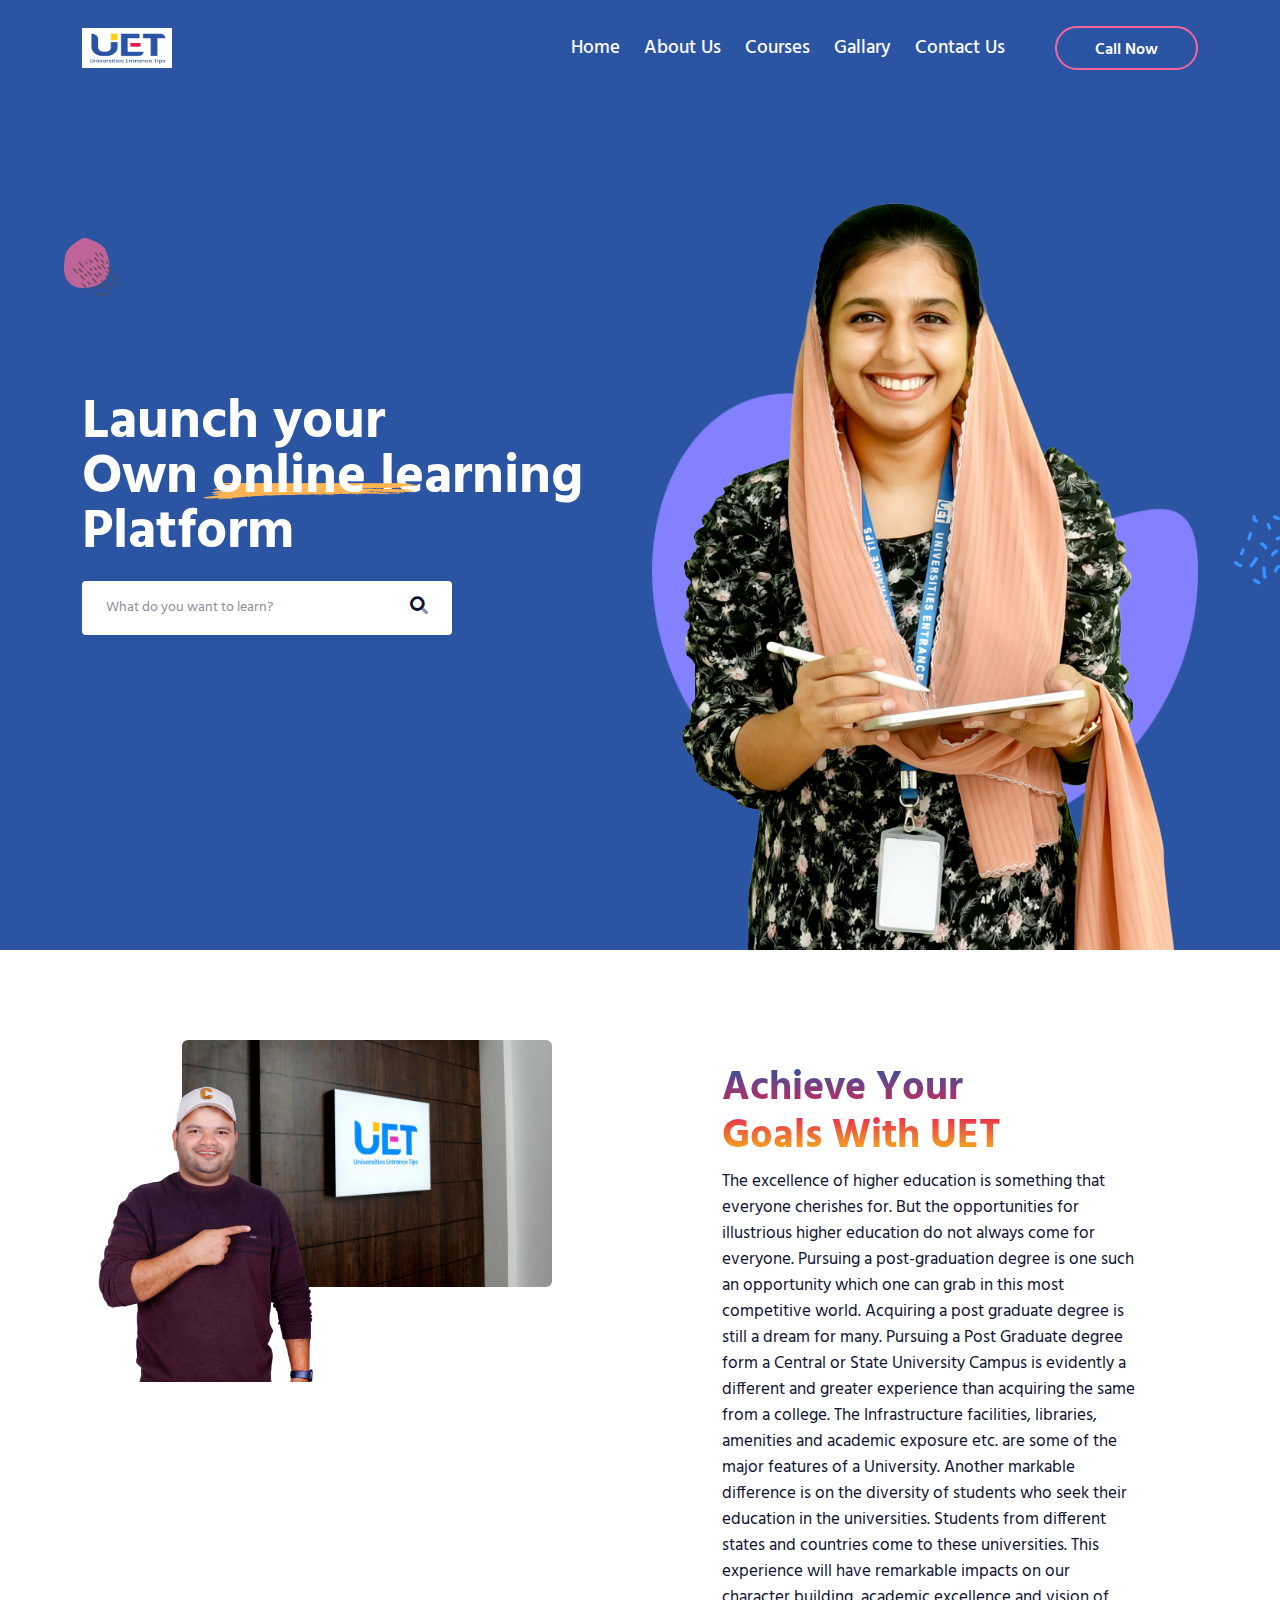
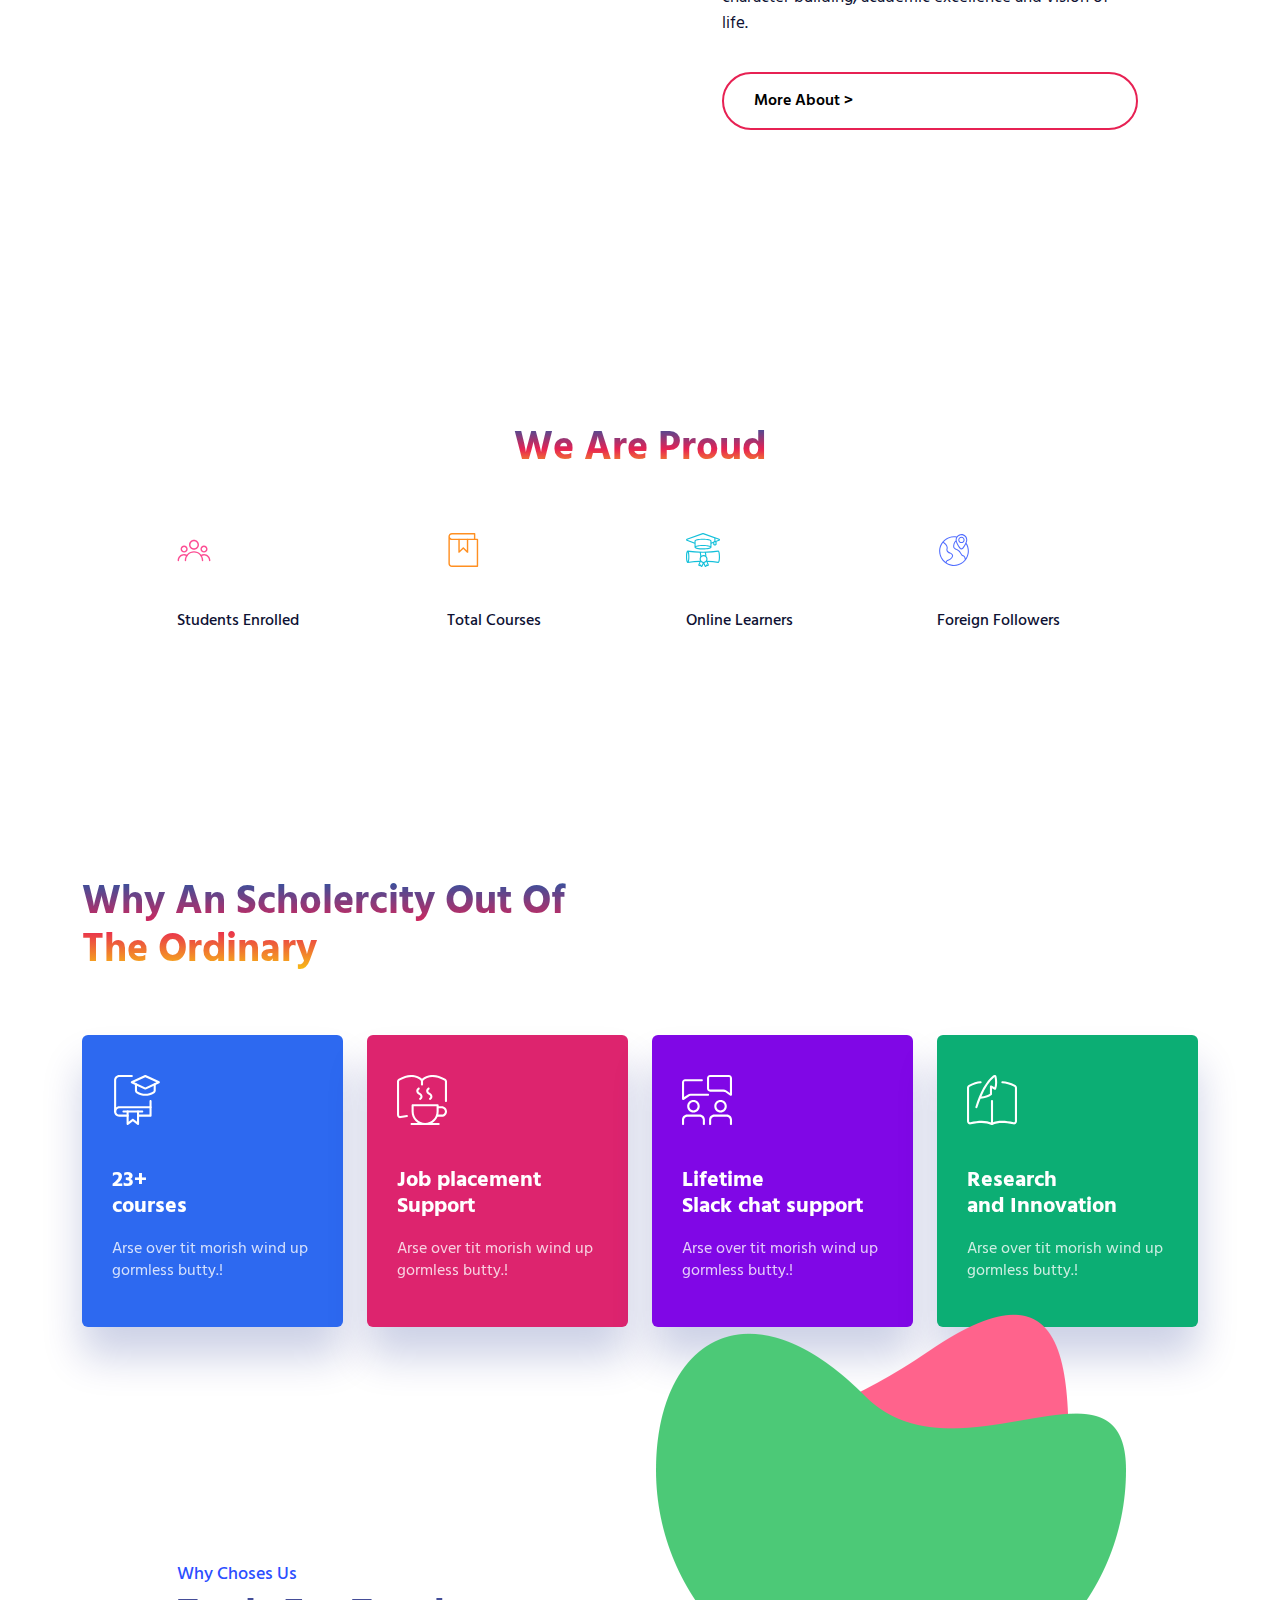
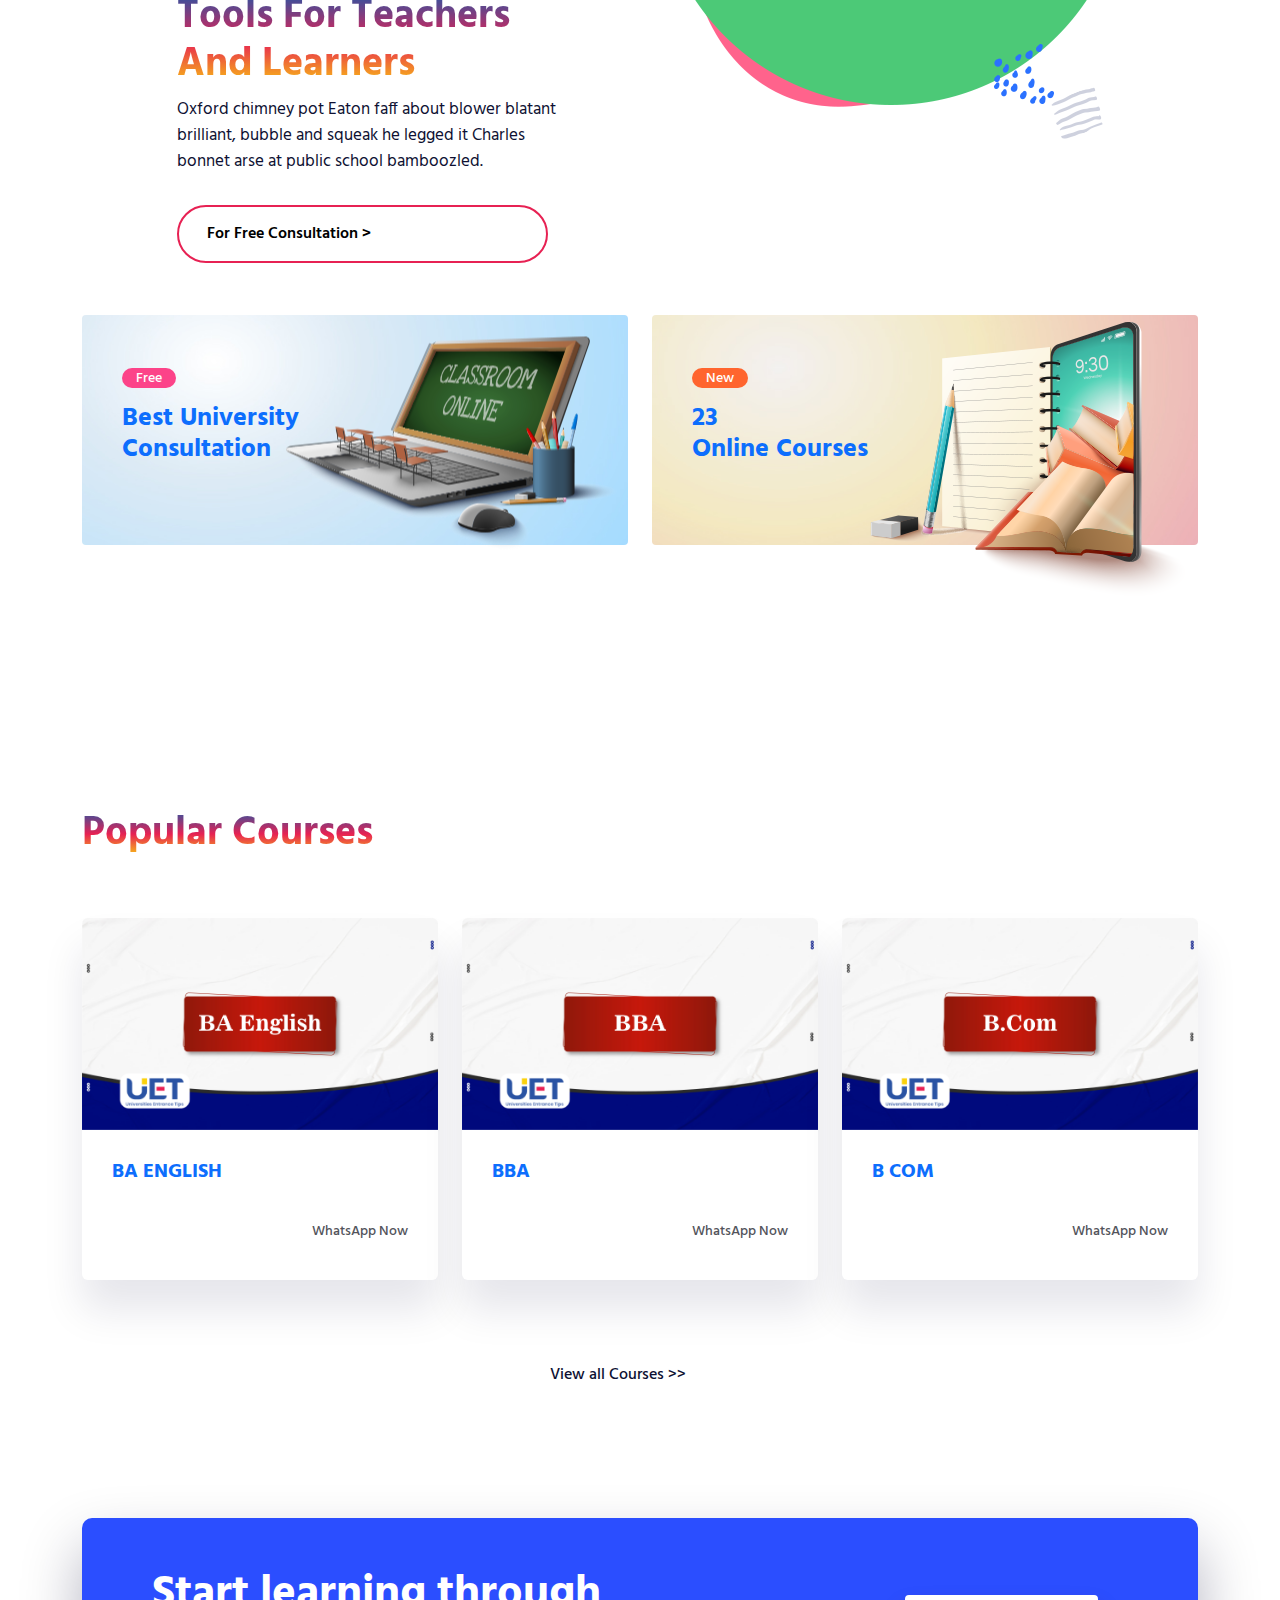
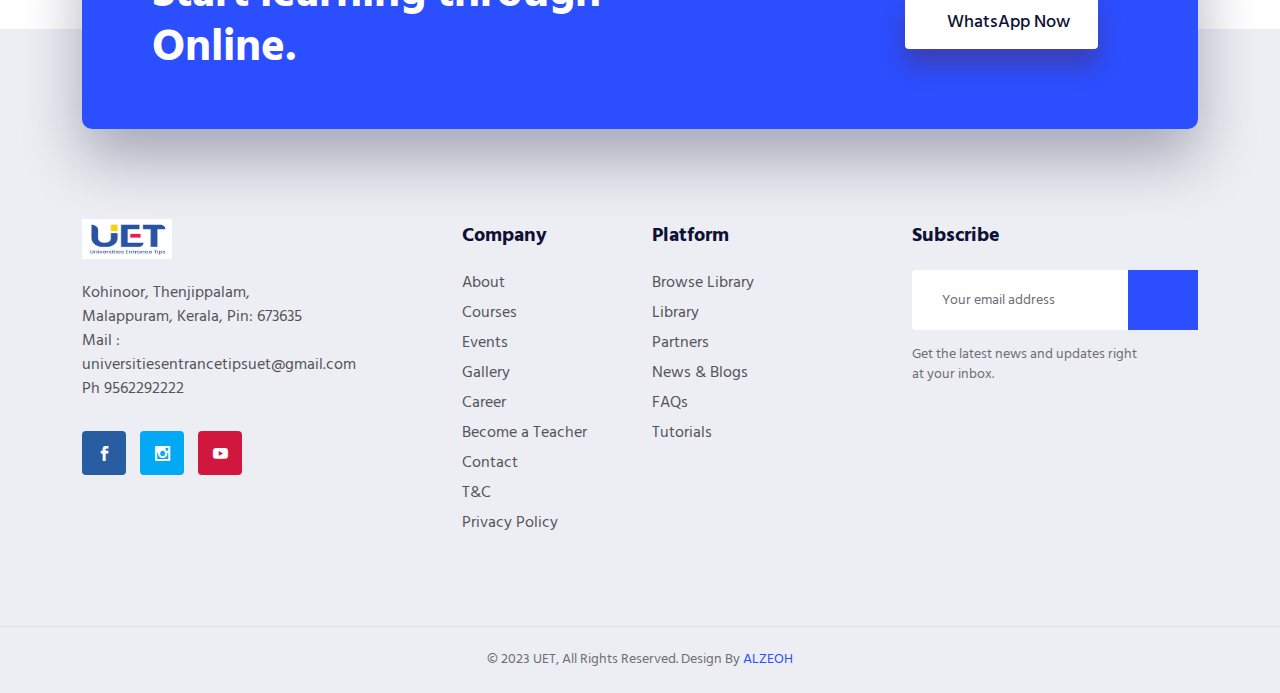
==== commit fb1a6015: "Update index.html" ====
--- a/index.html
+++ b/index.html
@@ -194,27 +194,7 @@
 
                              
                             
-                              <div class="hero__mic">
-                                 <span>
-                                    <svg viewBox="0 0 512 512">
-                                       <g>
-                                          <g>
-                                             <path class="st0" d="M435.7,0H126.5C89.6,0,59.6,30,59.6,66.9v378.3c0,36.9,30,66.9,66.9,66.9h309.2c9.2,0,16.7-7.5,16.7-16.7    c0-17.5,0-461.2,0-478.6C452.4,7.5,444.9,0,435.7,0z M338.9,396.2c0,13.7-15.7,21.5-26.6,13.4L244,358.9h-54.2    c-9.2,0-16.7-7.5-16.7-16.7v-72c0-9.2,7.5-16.7,16.7-16.7H244l68.3-50.7c11-8.2,26.6-0.3,26.6,13.4V396.2z M419,100.3H126.5    c-18.5,0-33.5-15-33.5-33.5c0-18.5,15-33.5,33.5-33.5H419V100.3z"/>
-                                          </g>
-                                       </g>
-                                       <g>
-                                          <g>
-                                             <rect x="206.5" y="286.8" class="st0" width="26.3" height="38.7"/>
-                                          </g>
-                                       </g>
-                                       <g>
-                                          <g>
-                                             <polygon class="st0" points="266.2,278.5 266.2,333.8 305.5,363 305.5,249.3   "/>
-                                          </g>
-                                       </g>
-                                    </svg>
-                                 </span>
-                              </div>
+                              
                            </div>
                         </div>
                      </div>
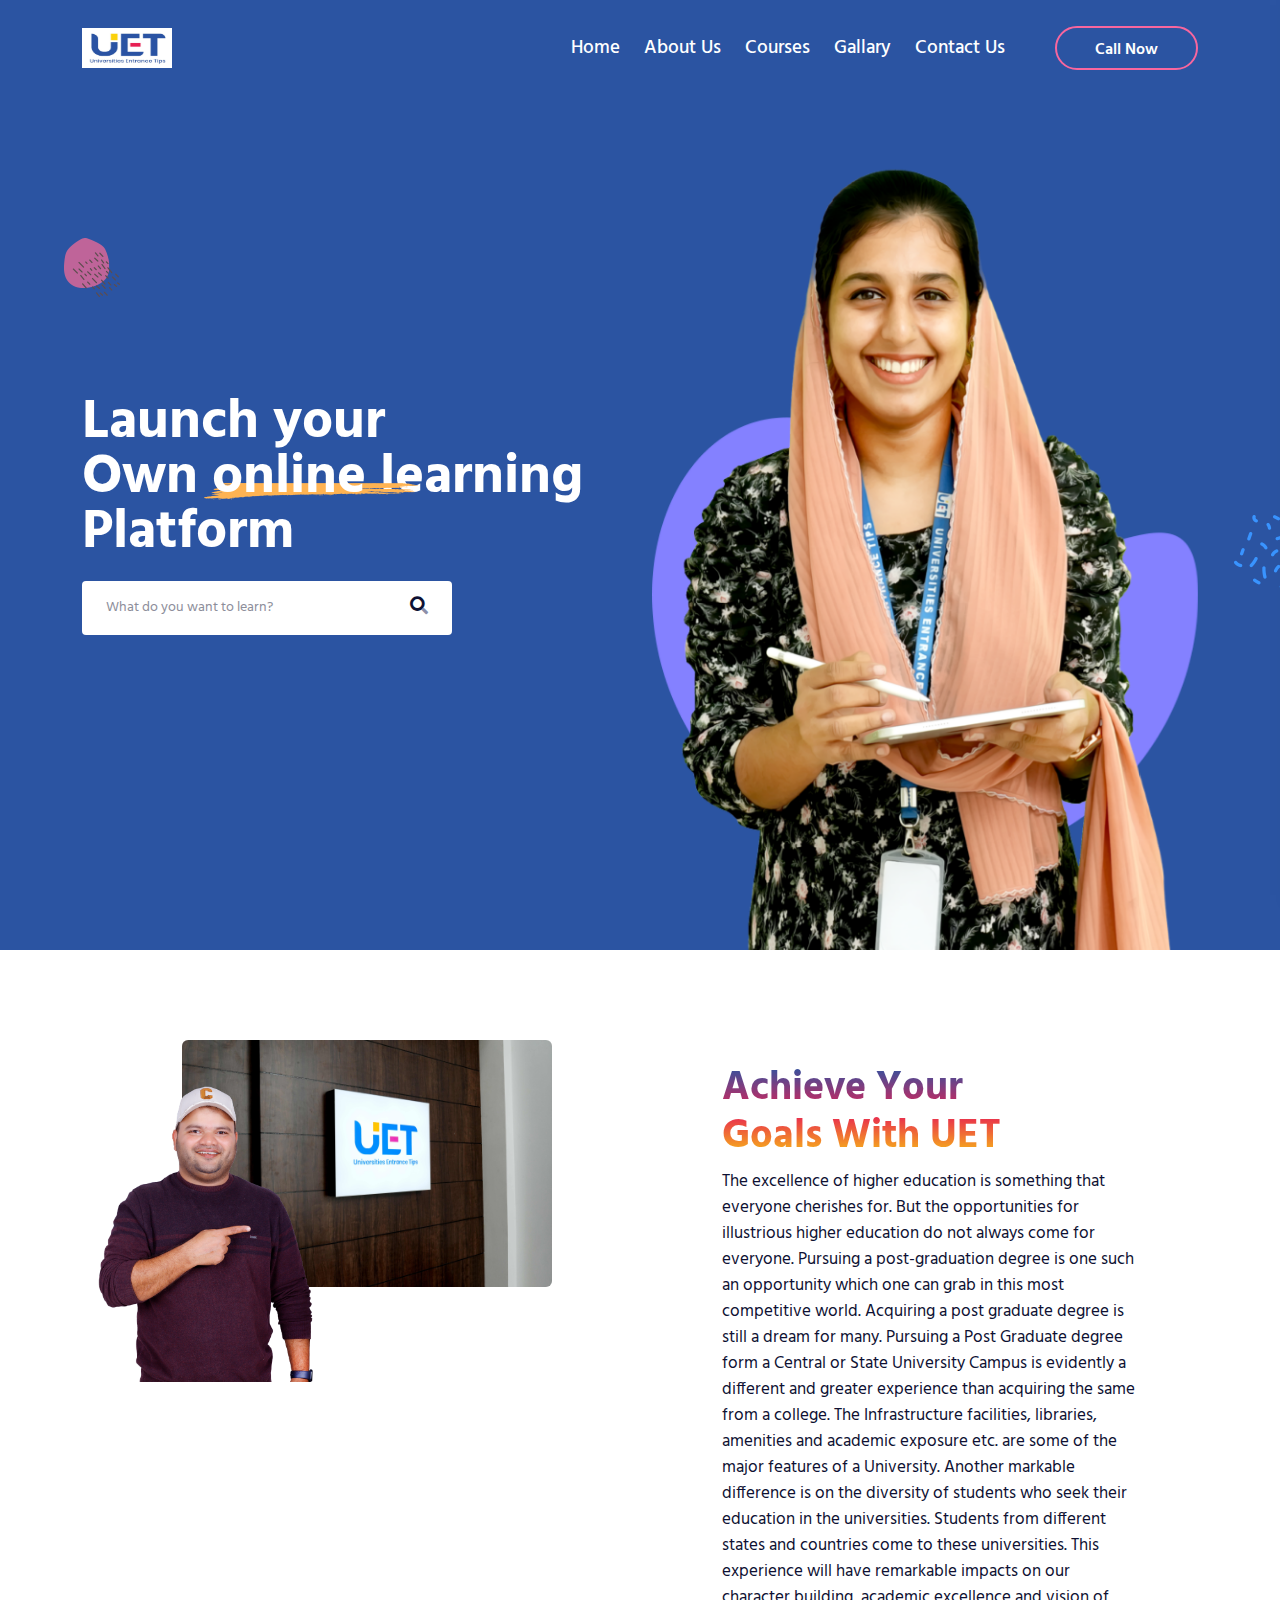
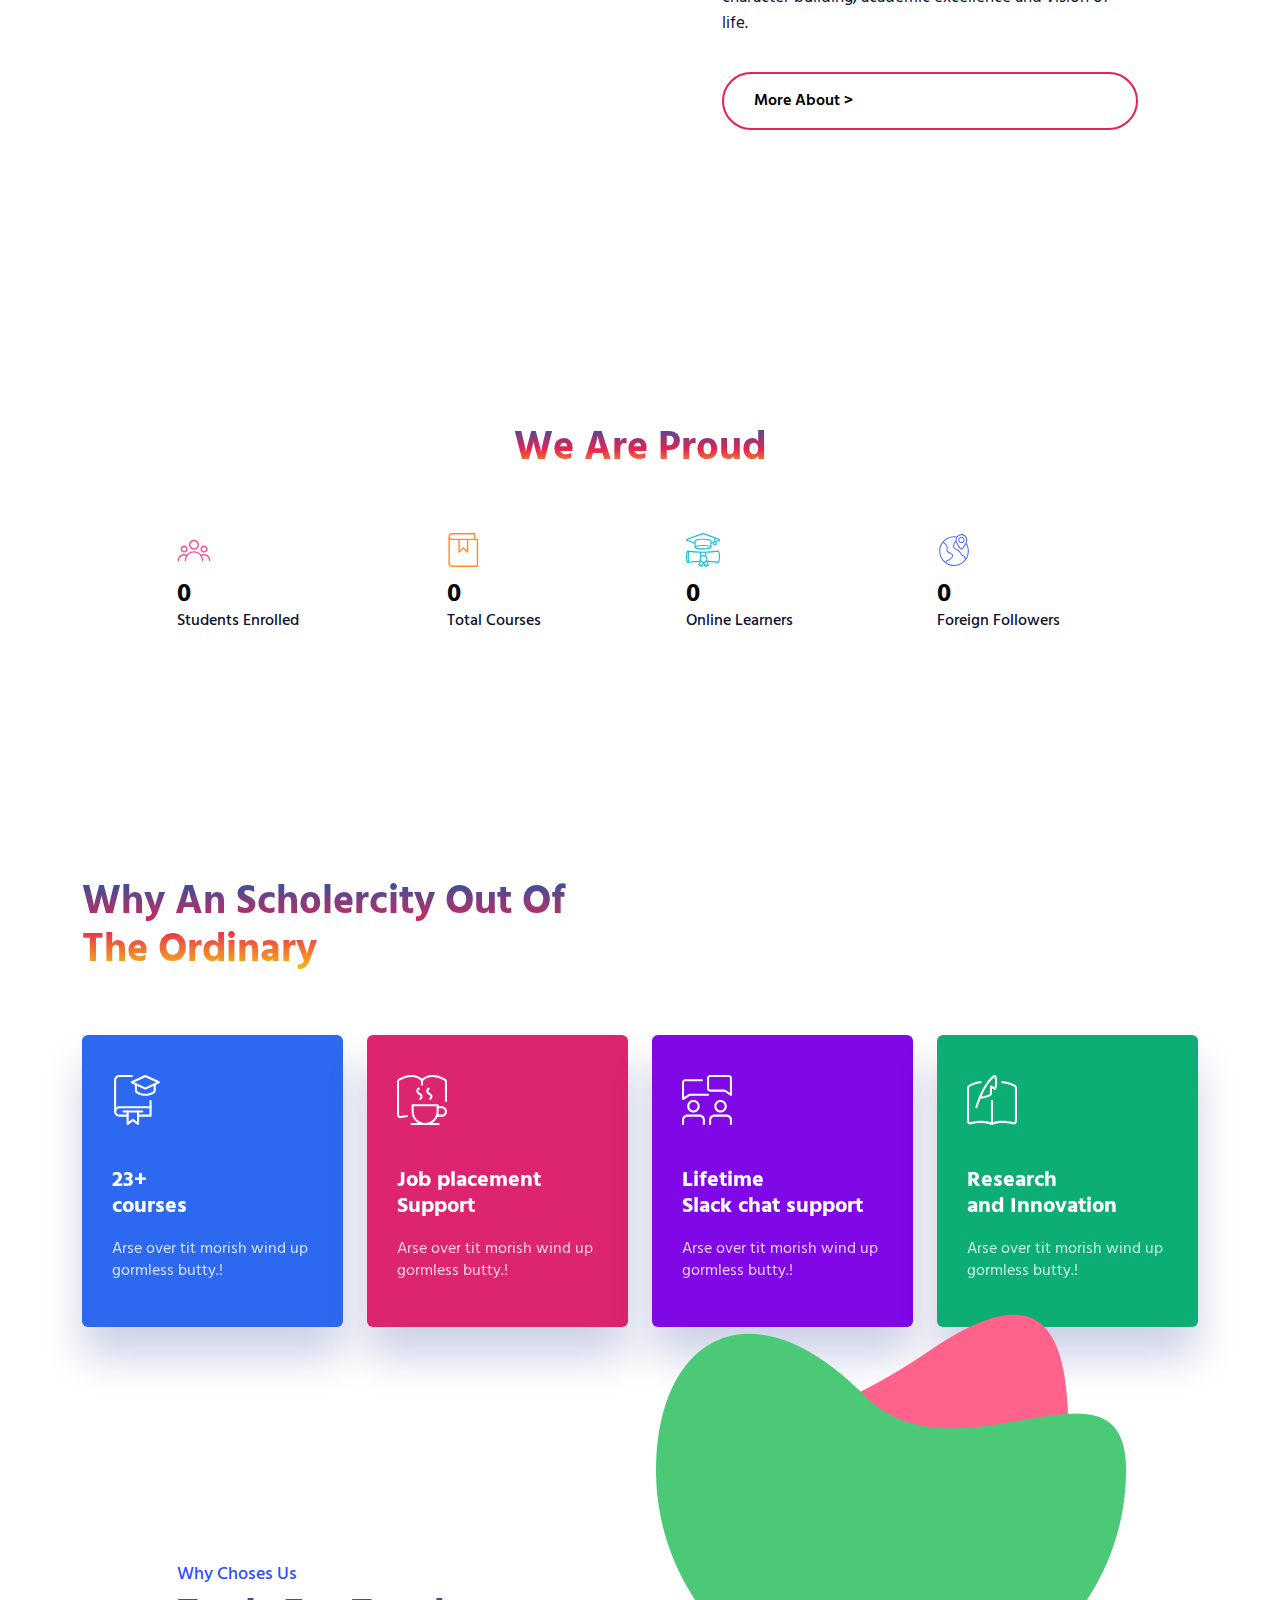
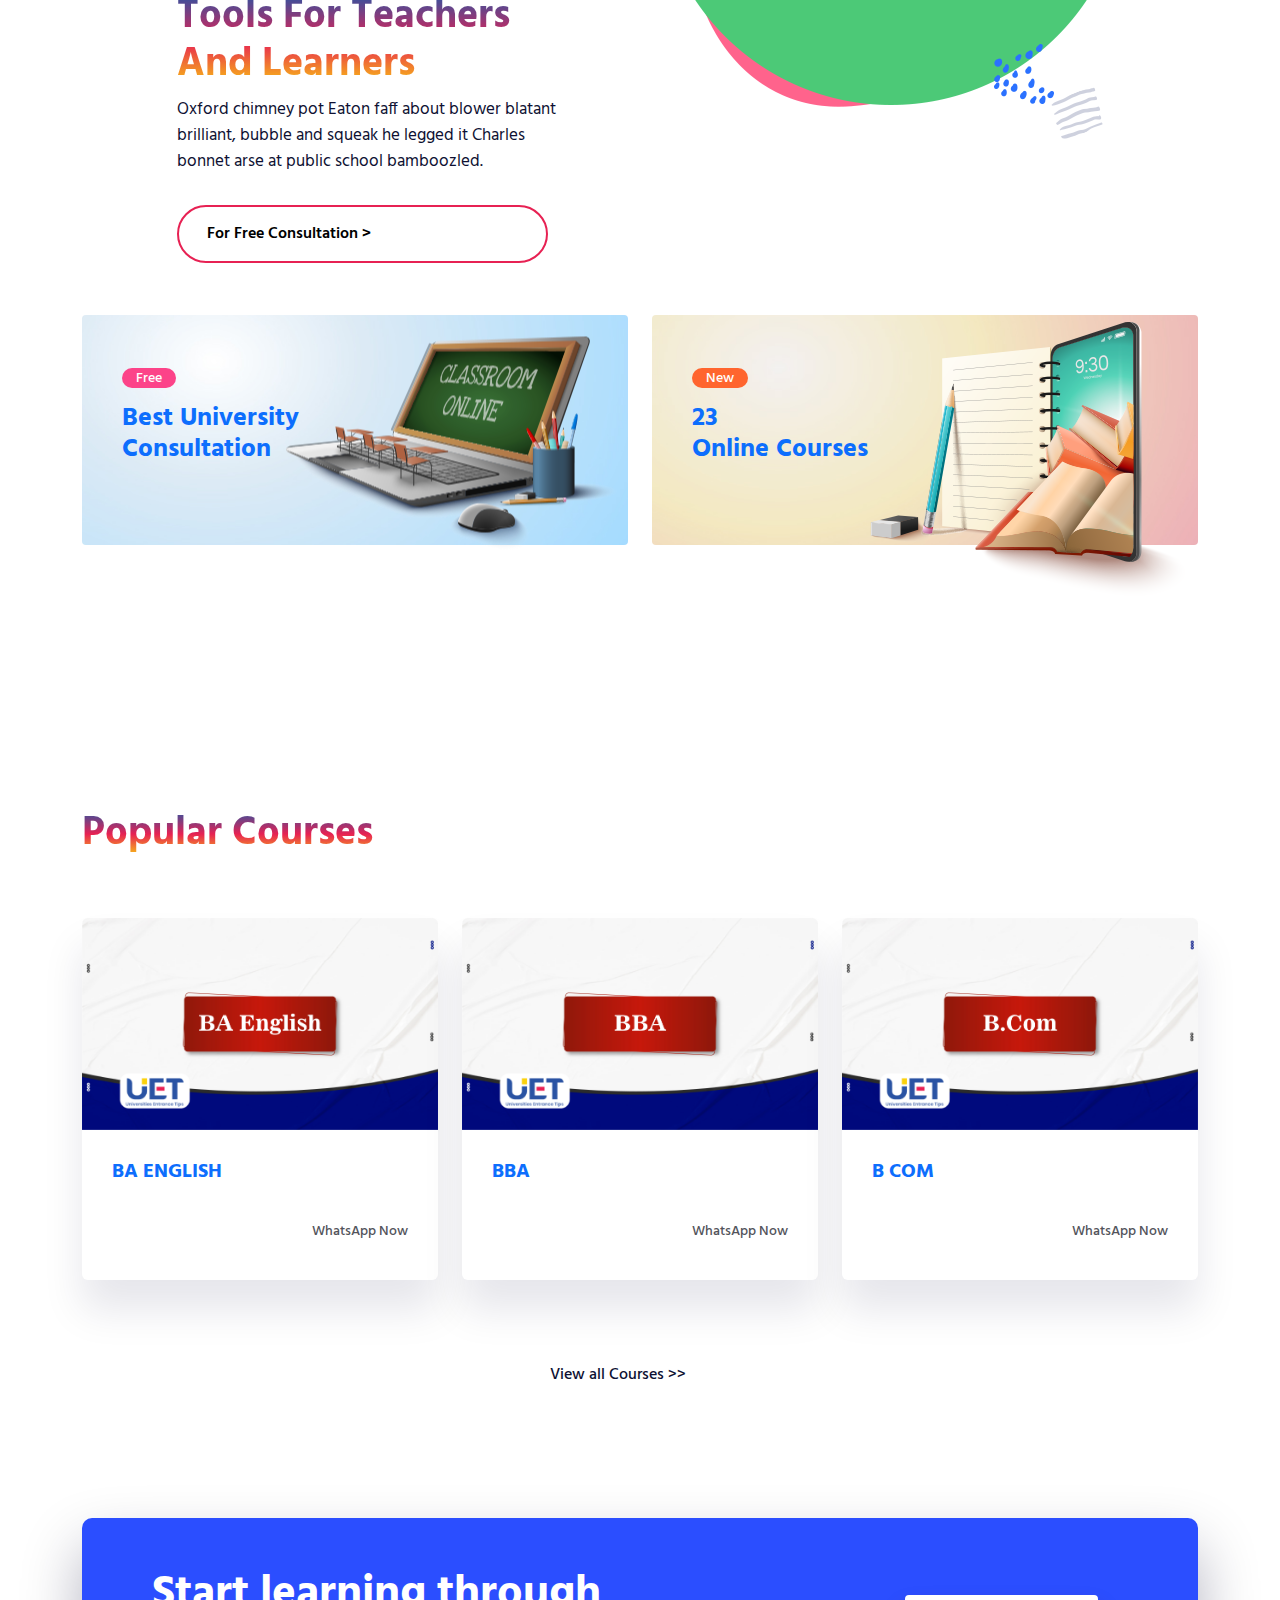
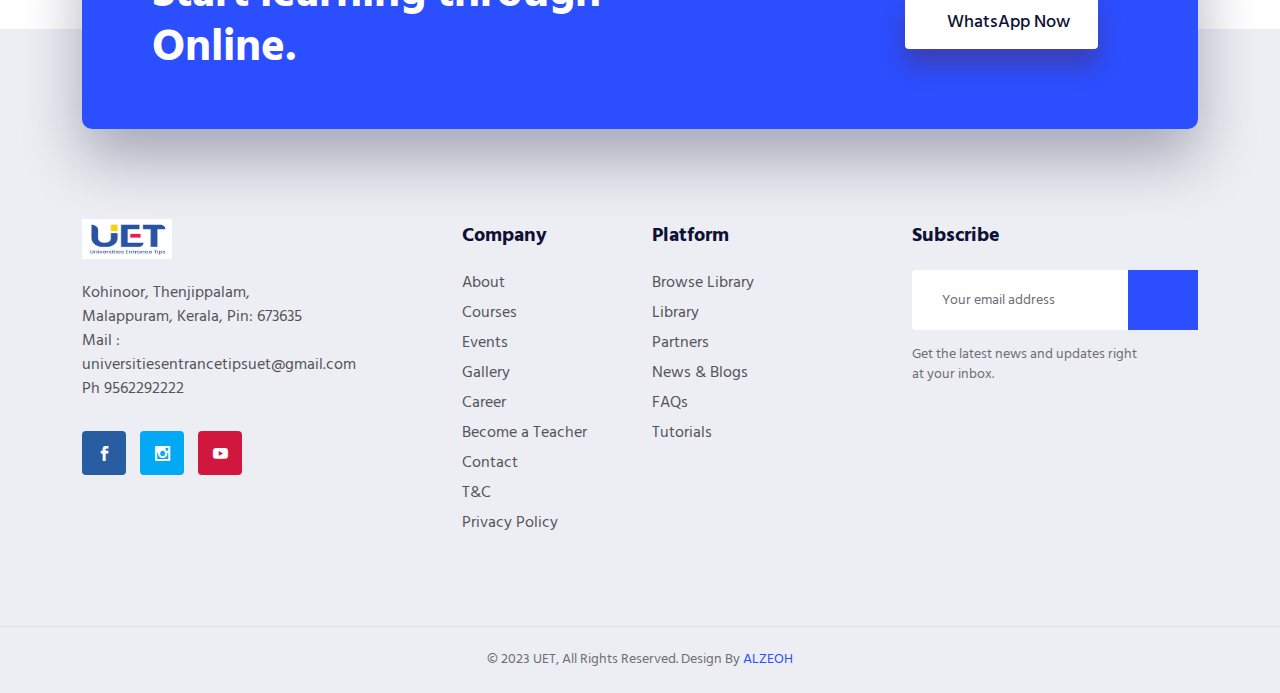
==== commit e25724b5: "Update index.html" ====
--- a/index.html
+++ b/index.html
@@ -278,7 +278,8 @@
                            </svg>
                         </div>
                         <div class="counter__content">
-                           <h4><span data-purecounter-duration="1" data-purecounter-end="345421" class="purecounter">0</span></h4>
+                           <h4><span style="
+    color: black; data-purecounter-duration="1" data-purecounter-end="2000+" class="purecounter">0</span></h4>
                            <p>Students Enrolled</p>
                         </div>
                      </div>
@@ -292,7 +293,8 @@
                            </svg>
                         </div>
                         <div class="counter__content">
-                           <h4><span data-purecounter-duration="1" data-purecounter-end="2485" class="purecounter">0</span></h4>
+                           <h4><span style="
+    color: black; data-purecounter-duration="1" data-purecounter-end="23" class="purecounter">0</span></h4>
                            <p>Total Courses</p>
                         </div>
                      </div>
@@ -310,7 +312,8 @@
                               </svg>
                         </div>
                         <div class="counter__content">
-                           <h4><span data-purecounter-duration="1" data-purecounter-end="24085" class="purecounter">0</span></h4>
+                           <h4><span style="
+    color: black; data-purecounter-duration="1" data-purecounter-end="2000+" class="purecounter">0</span></h4>
                            <p>Online Learners</p>
                         </div>
                      </div>
@@ -323,7 +326,8 @@
                               </svg>
                         </div>
                         <div class="counter__content">
-                           <h4><span data-purecounter-duration="1" data-purecounter-end="203" class="purecounter">0</span>k</h4>
+                           <h4><span style="
+    color: black; data-purecounter-duration="1" data-purecounter-end="150" class="purecounter">0</span>k</h4>
                            <p>Foreign Followers</p>
                         </div>
                      </div>
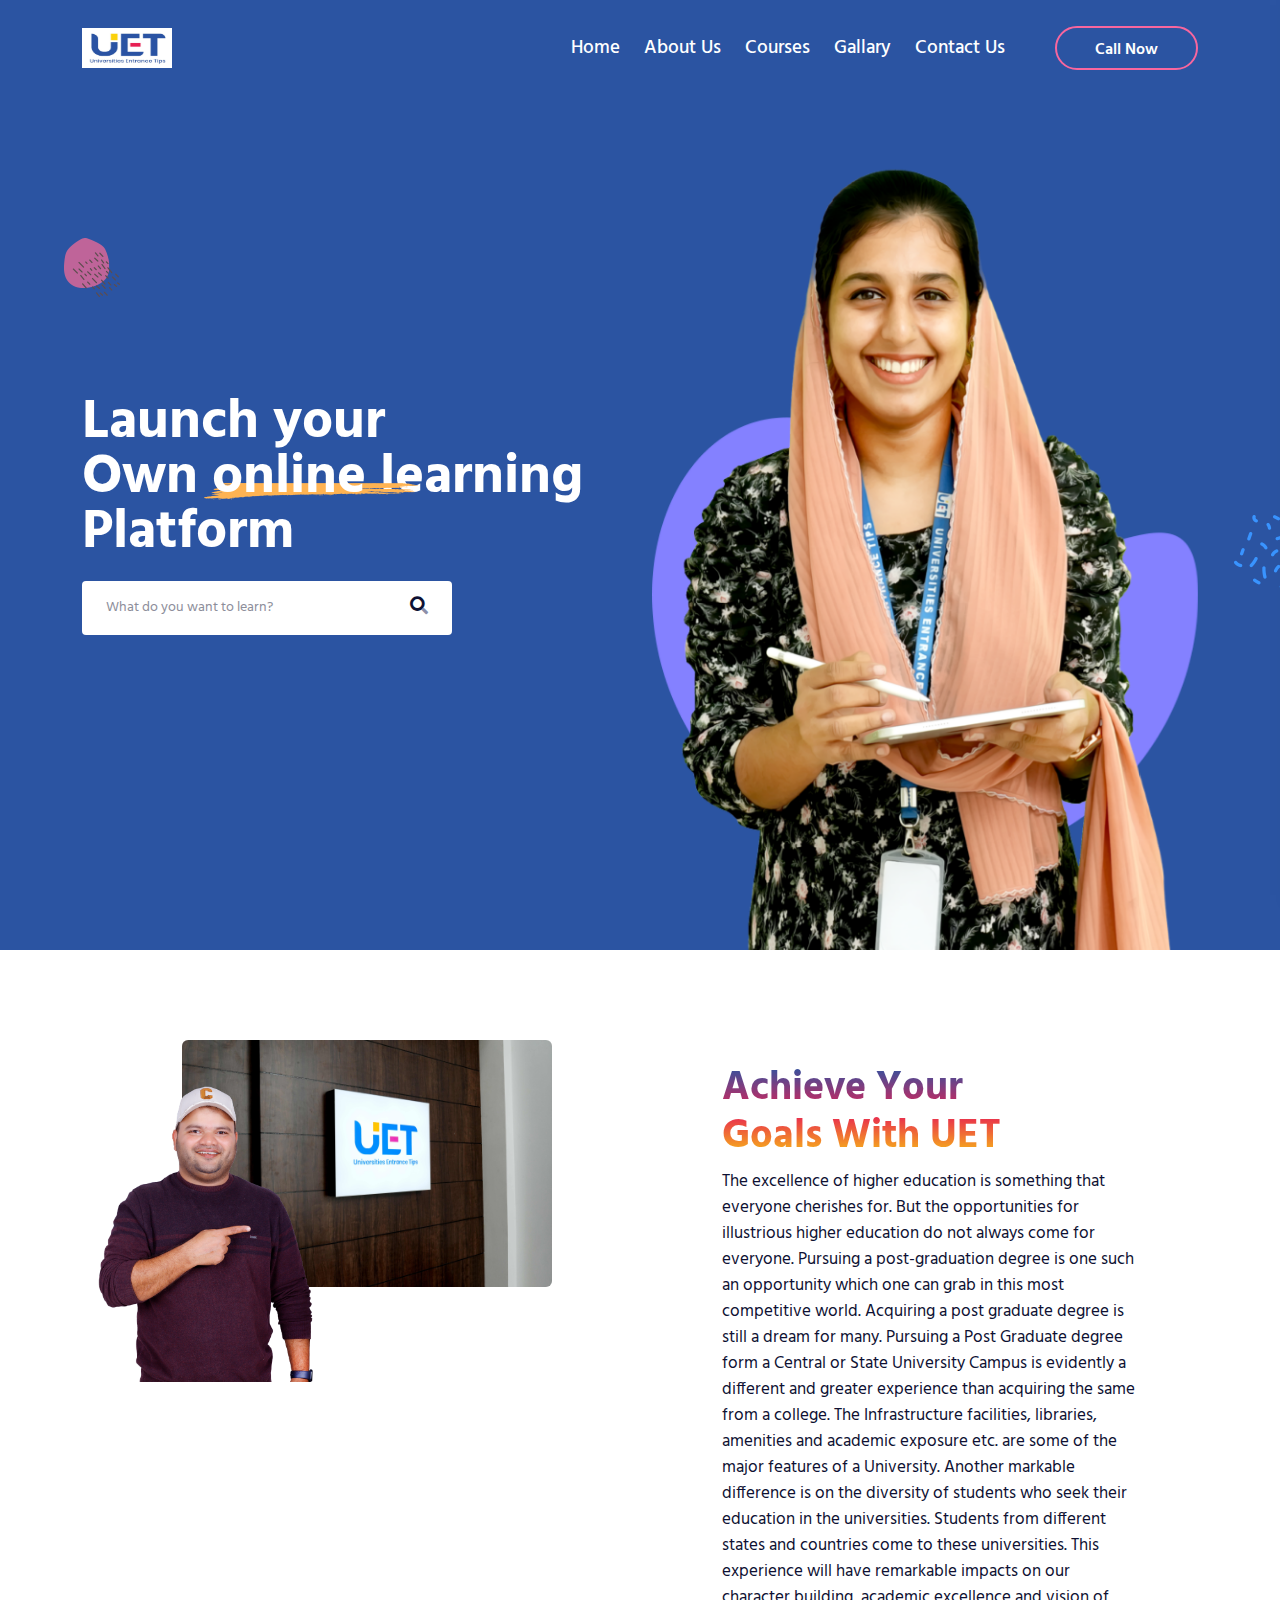
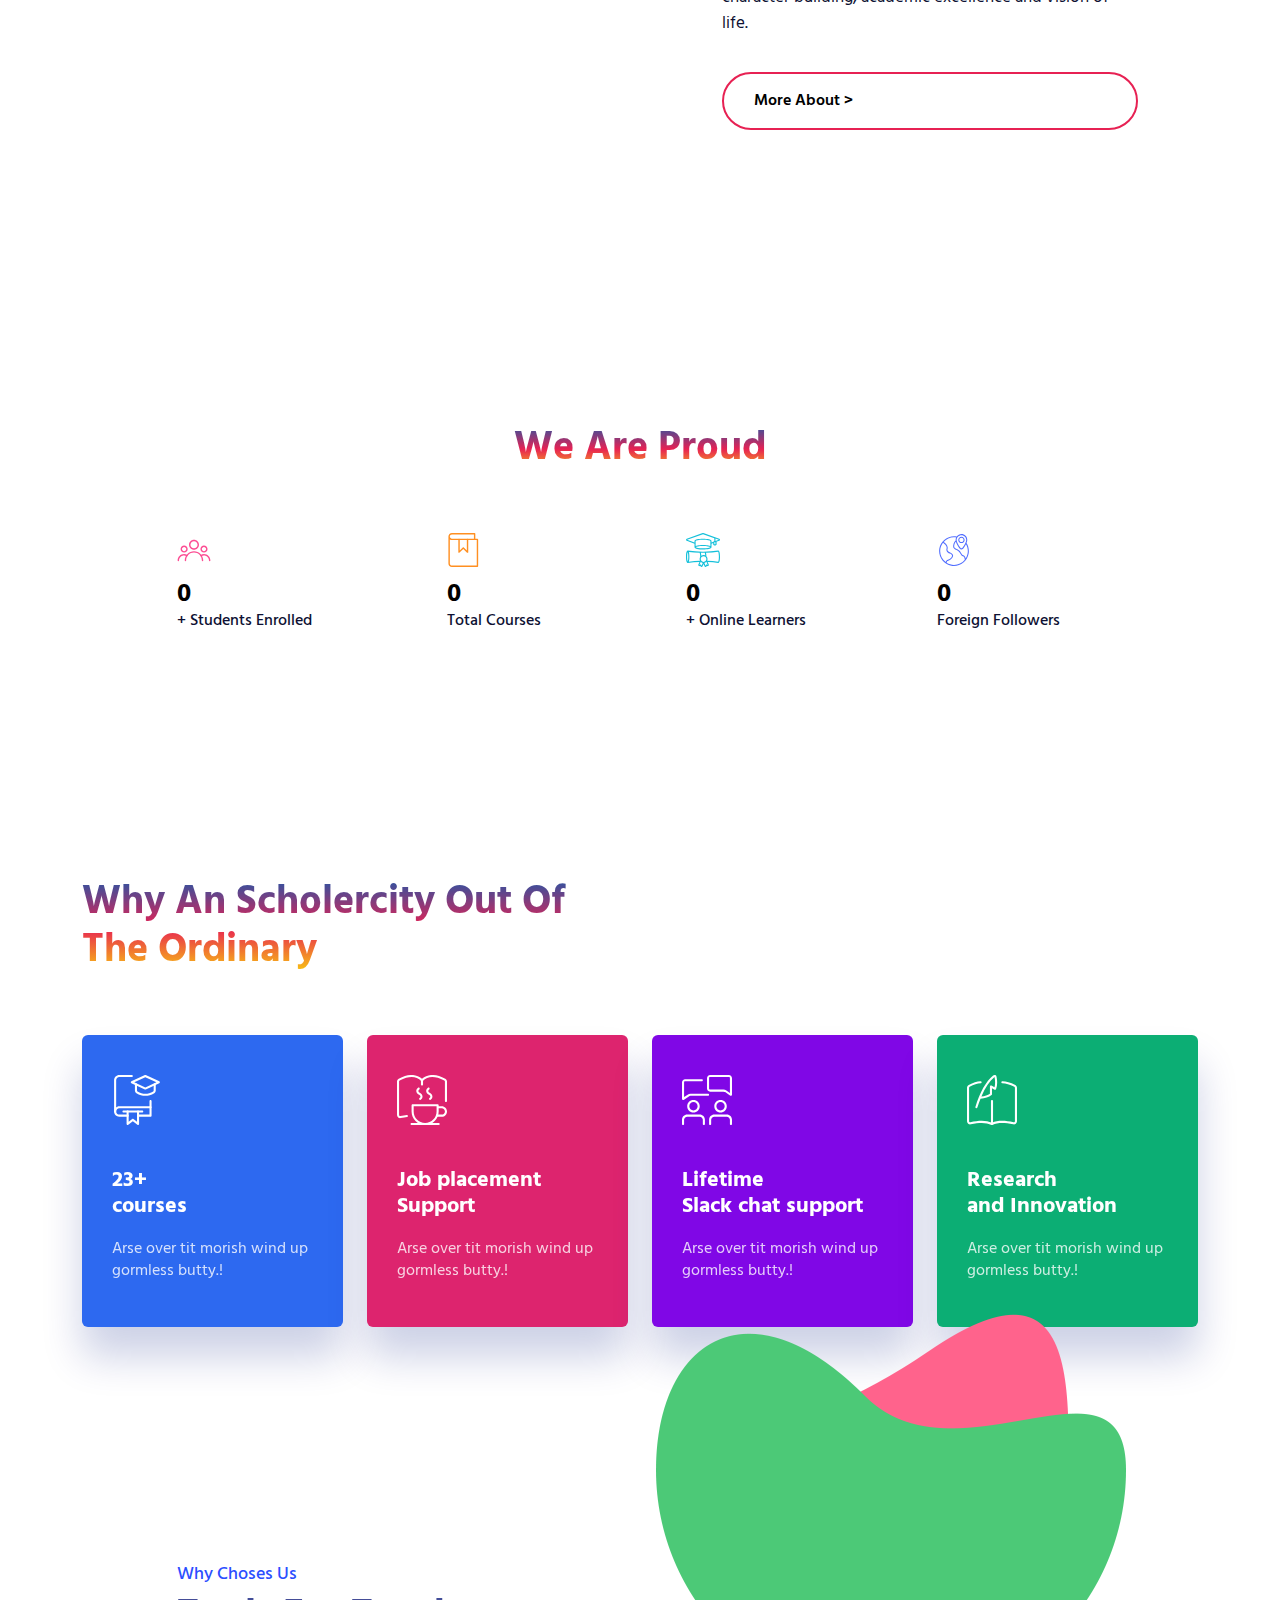
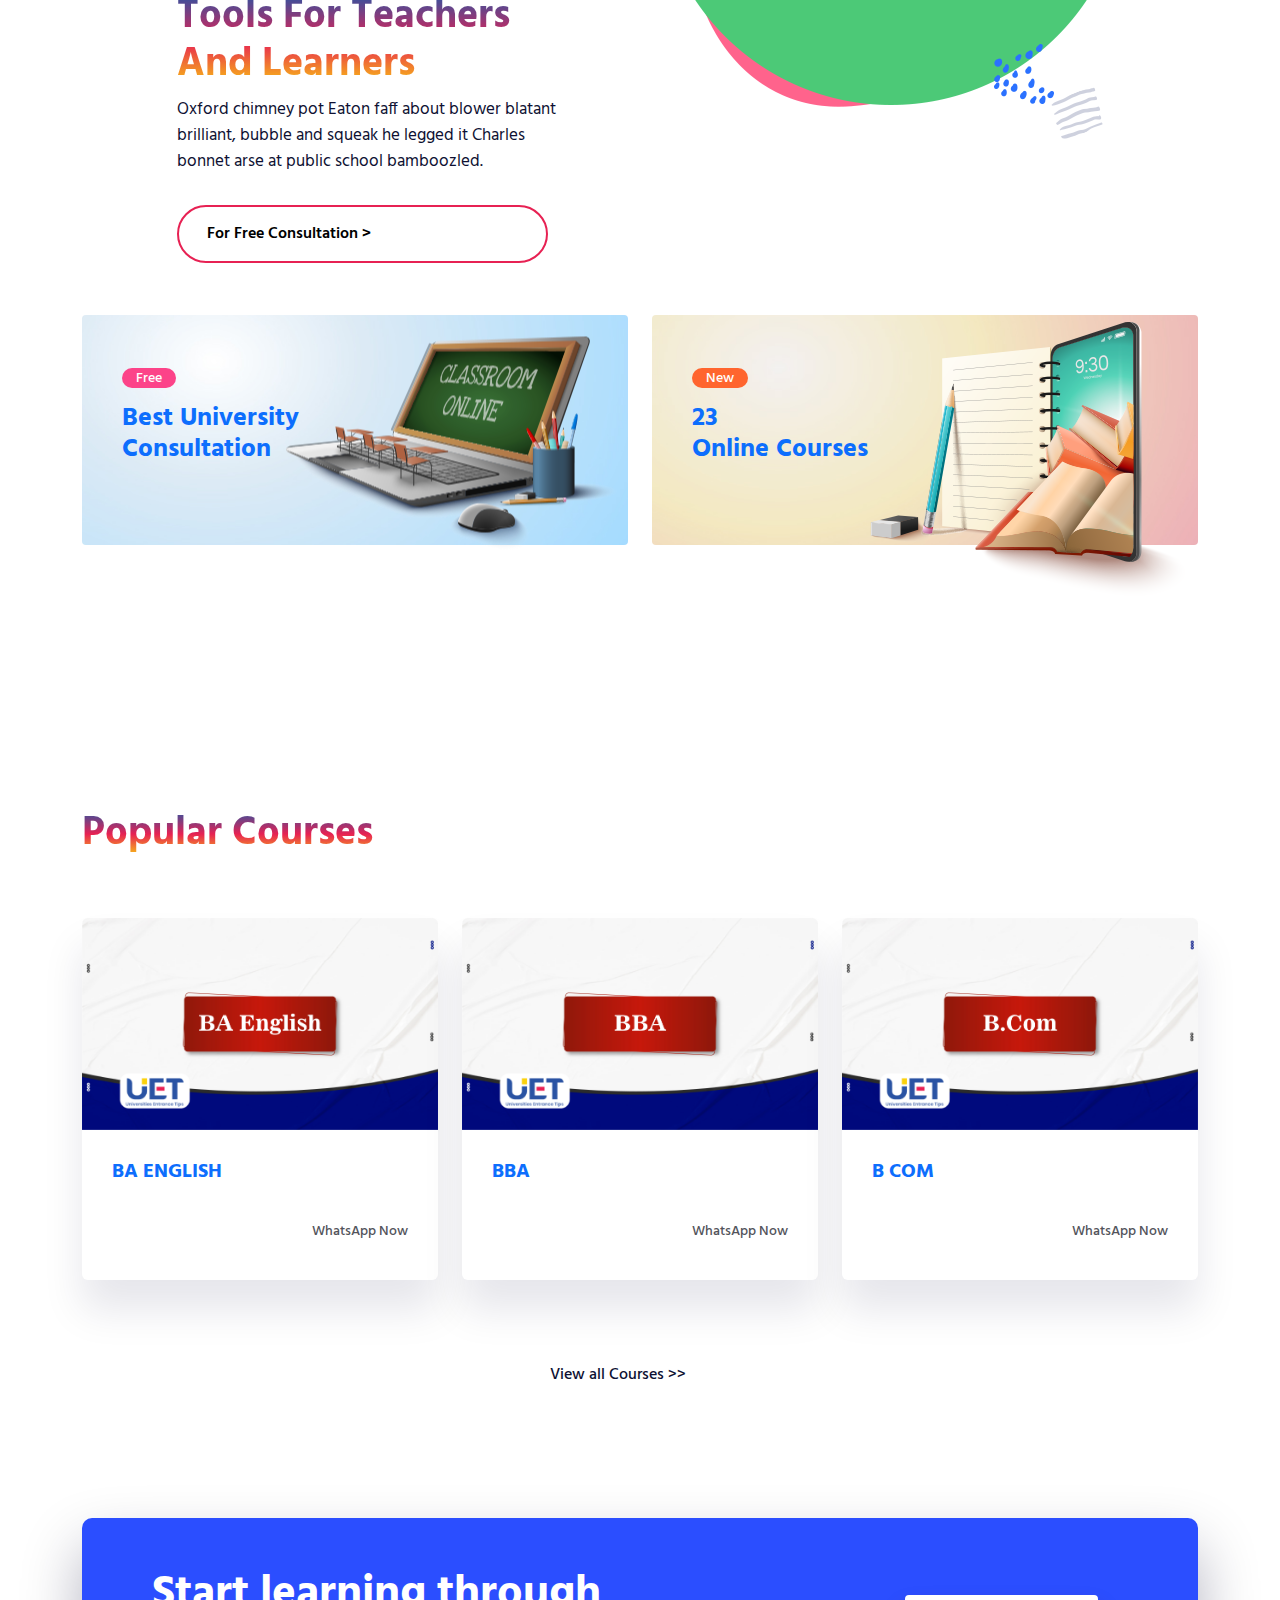
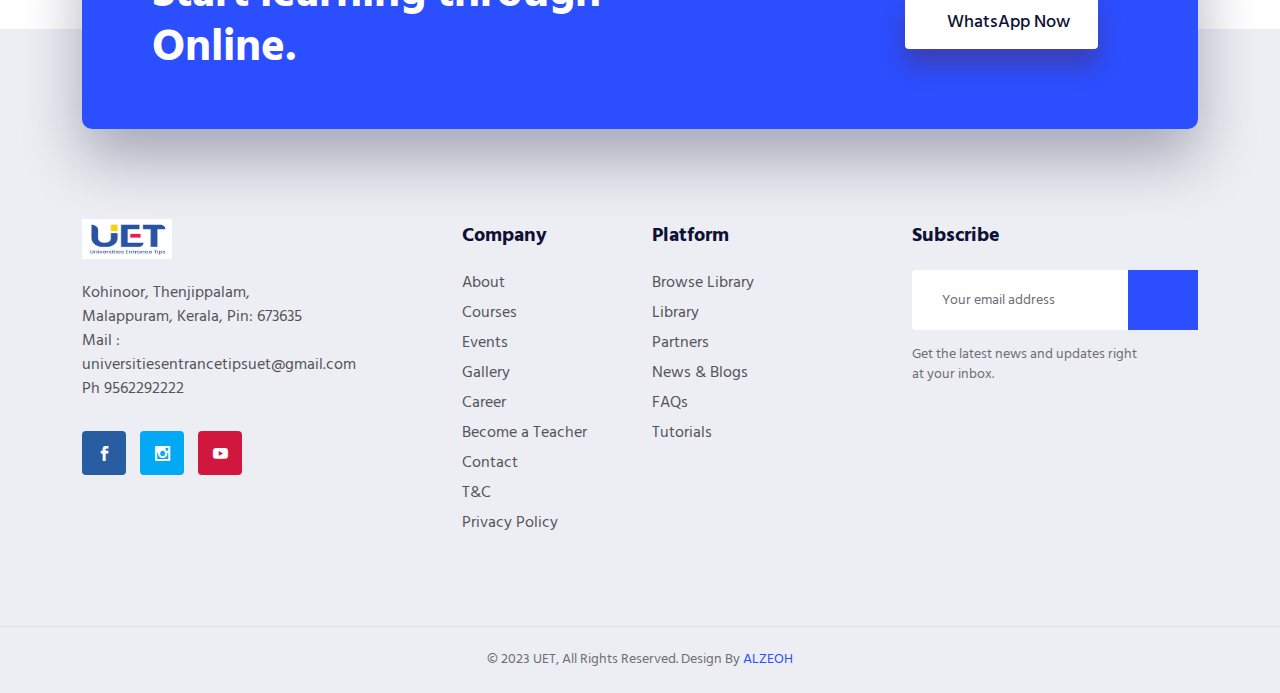
==== commit 9be44f31: "Update index.html" ====
--- a/index.html
+++ b/index.html
@@ -279,8 +279,8 @@
                         </div>
                         <div class="counter__content">
                            <h4><span style="
-    color: black; data-purecounter-duration="1" data-purecounter-end="2000+" class="purecounter">0</span></h4>
-                           <p>Students Enrolled</p>
+    color: black; data-purecounter-duration="1" data-purecounter-end="2000" class="purecounter">0</span>+</h4>
+                           <p>+ Students Enrolled</p>
                         </div>
                      </div>
                   </div>
@@ -313,8 +313,8 @@
                         </div>
                         <div class="counter__content">
                            <h4><span style="
-    color: black; data-purecounter-duration="1" data-purecounter-end="2000+" class="purecounter">0</span></h4>
-                           <p>Online Learners</p>
+    color: black; data-purecounter-duration="1" data-purecounter-end="2000" class="purecounter">0</span>+</h4>
+                           <p>+ Online Learners</p>
                         </div>
                      </div>
                   </div>
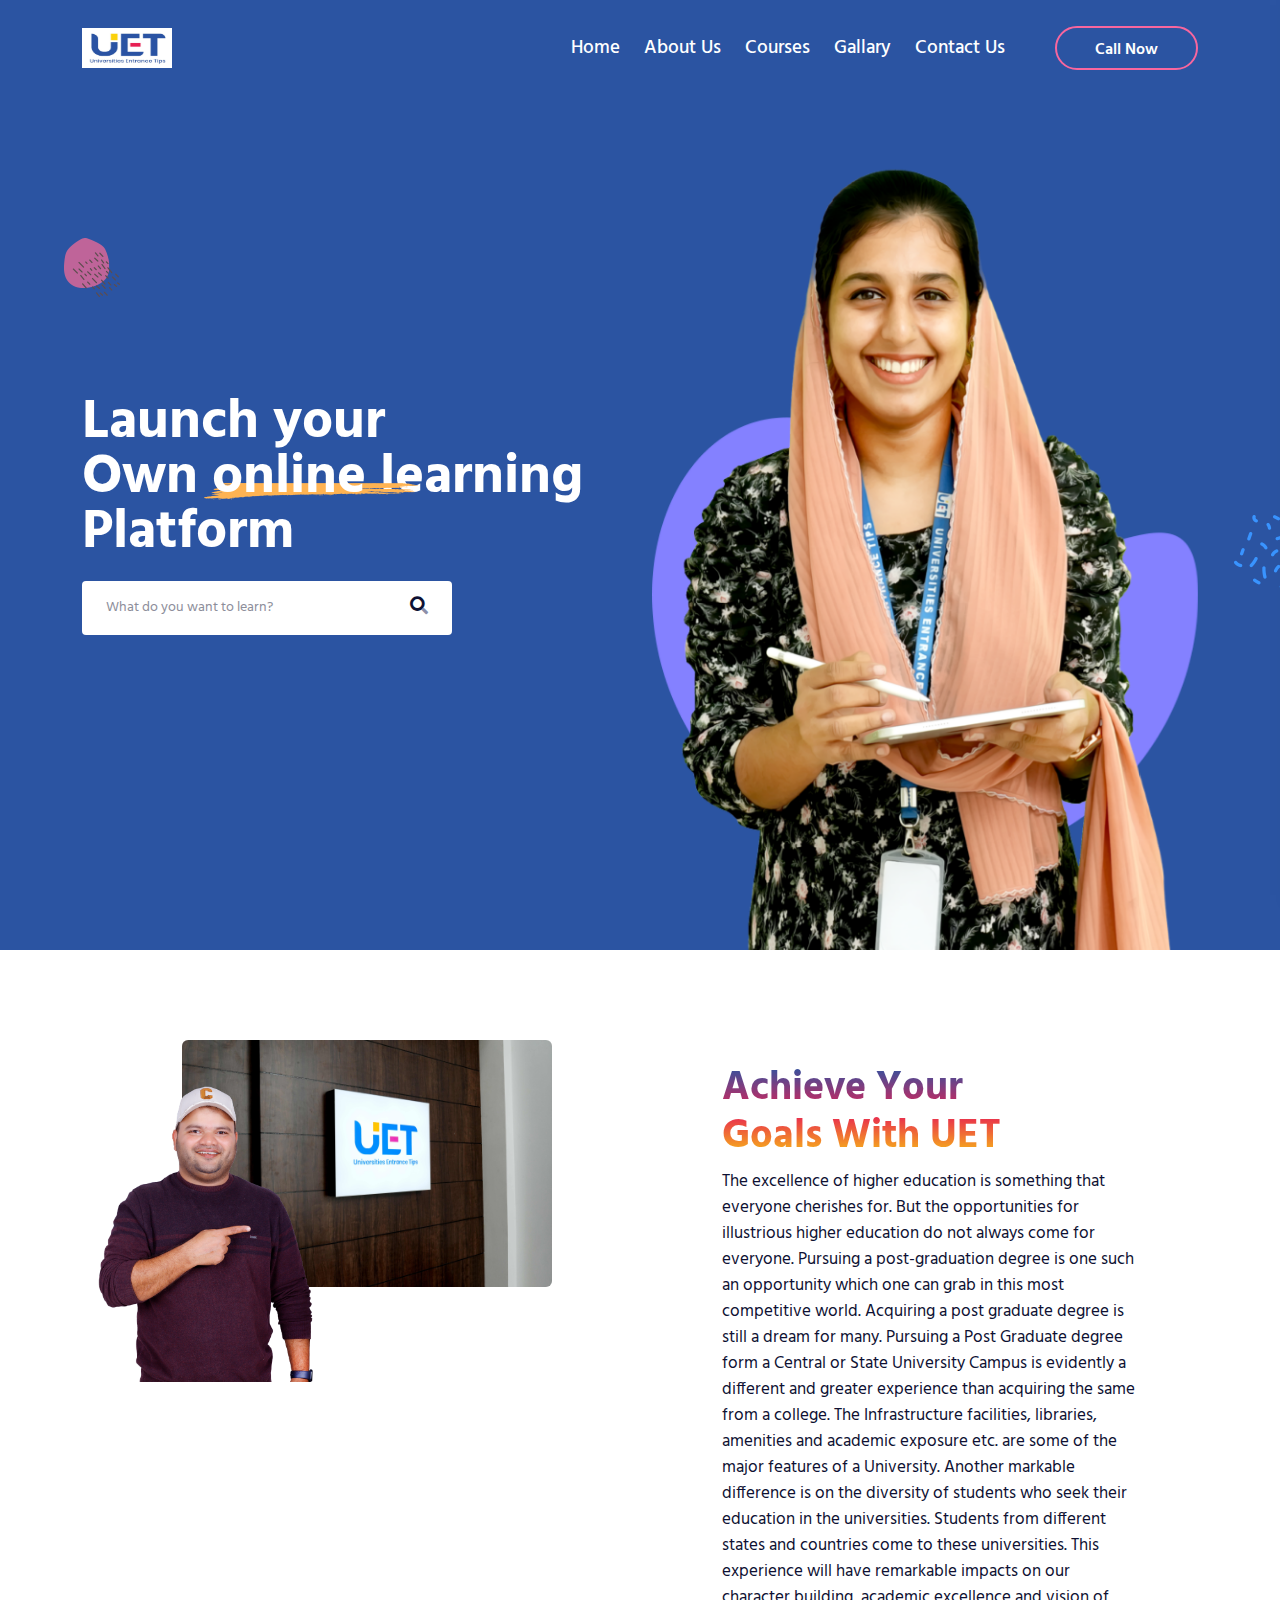
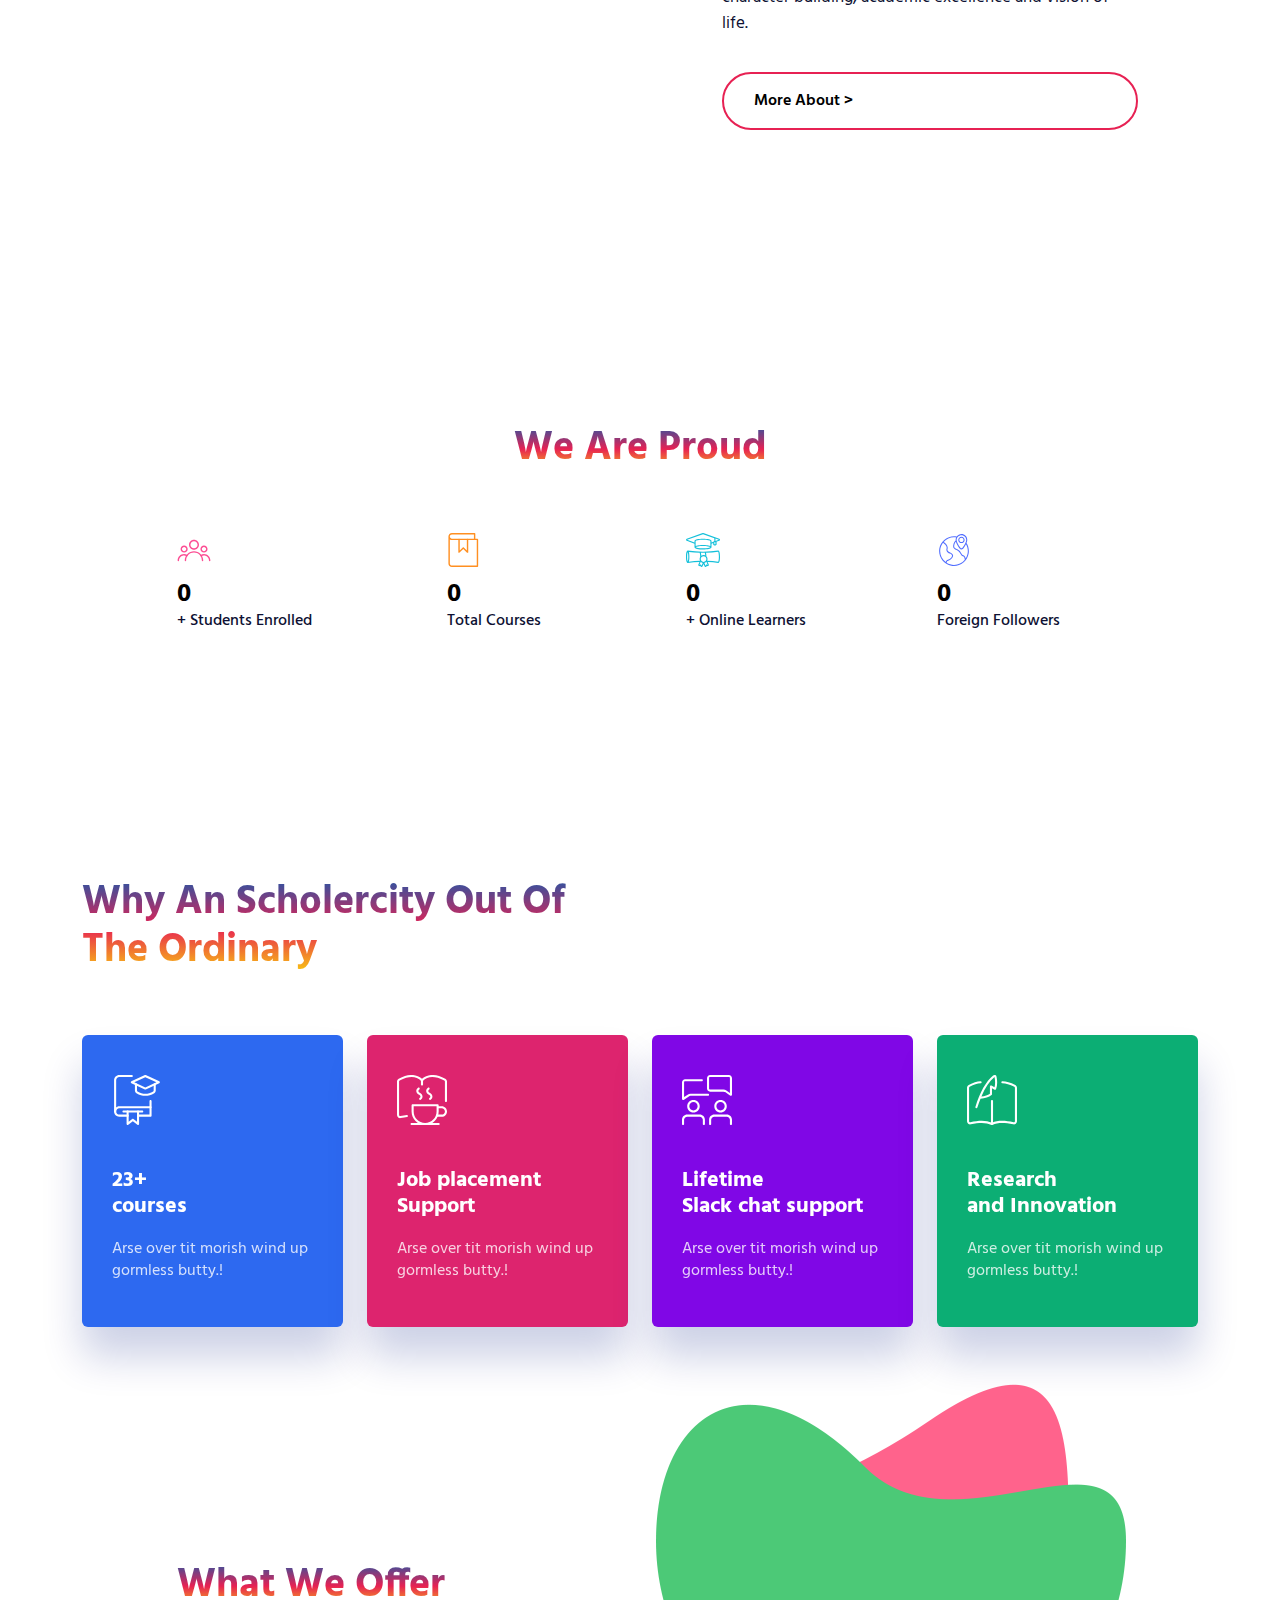
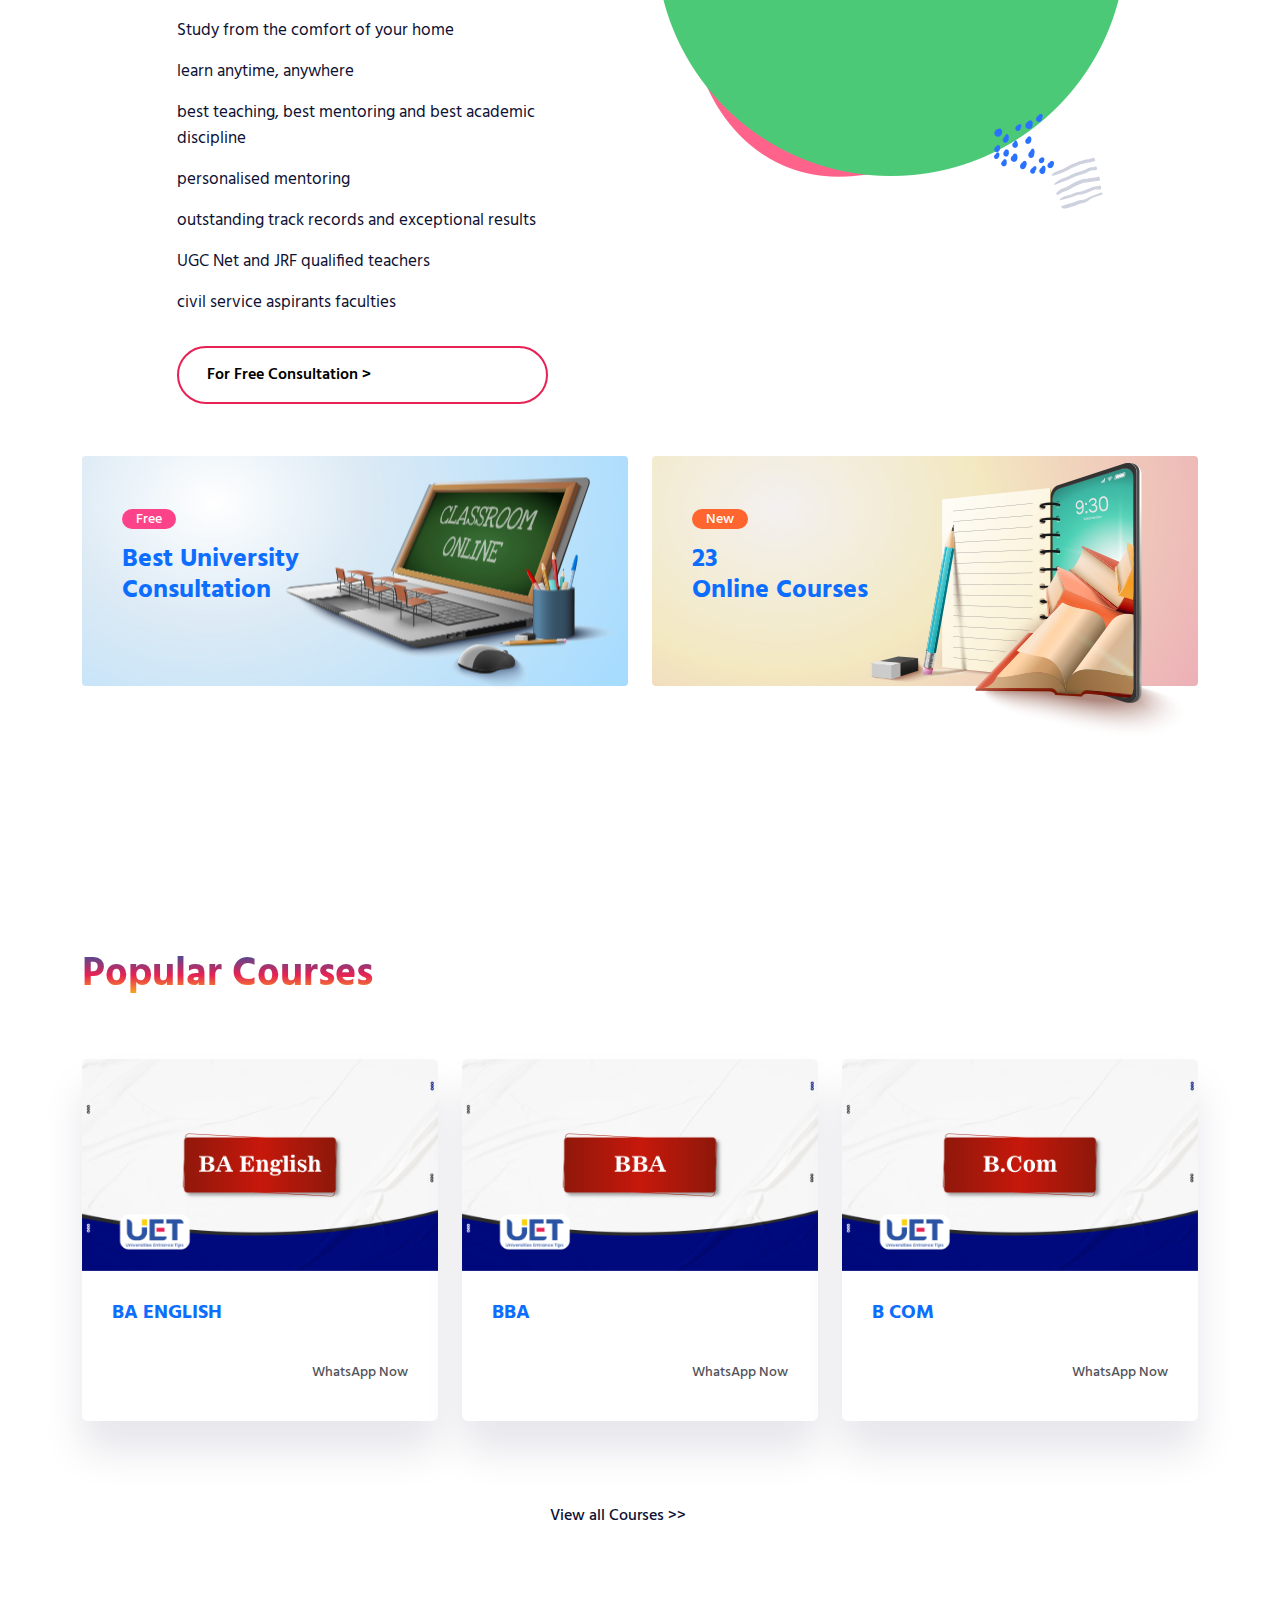
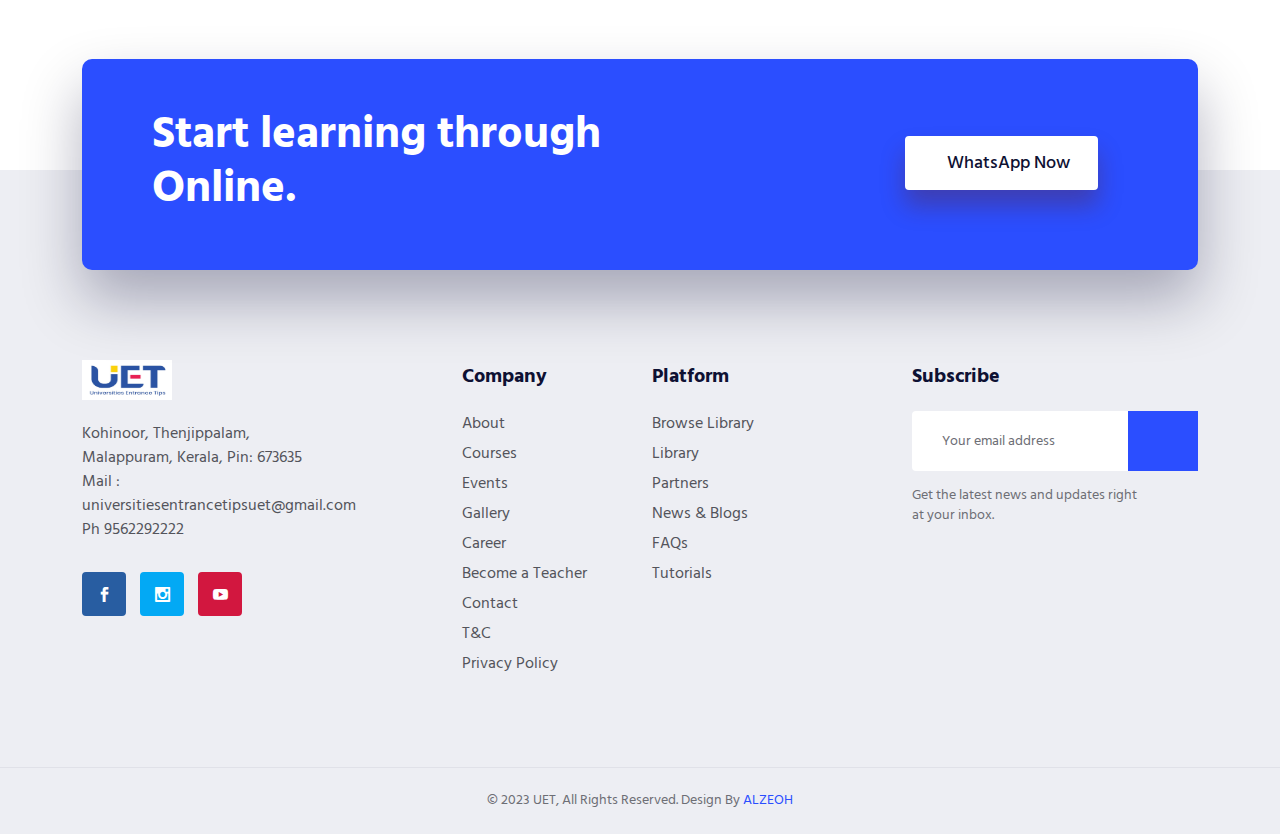
==== commit bd39f698: "Update index.html" ====
--- a/index.html
+++ b/index.html
@@ -448,9 +448,15 @@
                   <div class="col-xxl-5 offset-xxl-1 col-xl-5 offset-xl-1 col-lg-6 col-md-8">
                      <div class="why__content pr-50 mt-40">
                         <div class="section__title-wrapper mb-30">
-                           <span class="section__sub-title">Why Choses Us</span>
-                           <h1 class="section__title">Tools for <span class="yellow-bg yellow-bg-big"><img src="assets/img/shape/yellow-bg.png" alt=""></span>Teachers and Learners</h1>
-                           <p>Oxford chimney pot Eaton faff about blower blatant brilliant, bubble and squeak he legged it Charles bonnet arse at public school bamboozled.</p>
+                          
+                           <h1 class="section__title">What we<span class="yellow-bg yellow-bg-big"><img src="assets/img/shape/yellow-bg.png" alt=""></span> offer</h1>
+                           <p>Study from the comfort of your home</p>
+                           <p>learn anytime, anywhere<p/>
+                           <p>best teaching, best mentoring and best academic discipline<p/>
+                           <p>personalised mentoring<p/>
+                           <p>outstanding track records and exceptional results<p/>
+                           <p>UGC Net and JRF qualified teachers<p/>
+                           <p>civil service aspirants faculties<p/>
                         </div>
                         <div class="why__btn">
                            <a href="contact.html" class="e-btn1 e-btn-3 mr-30">For Free Consultation ></a>
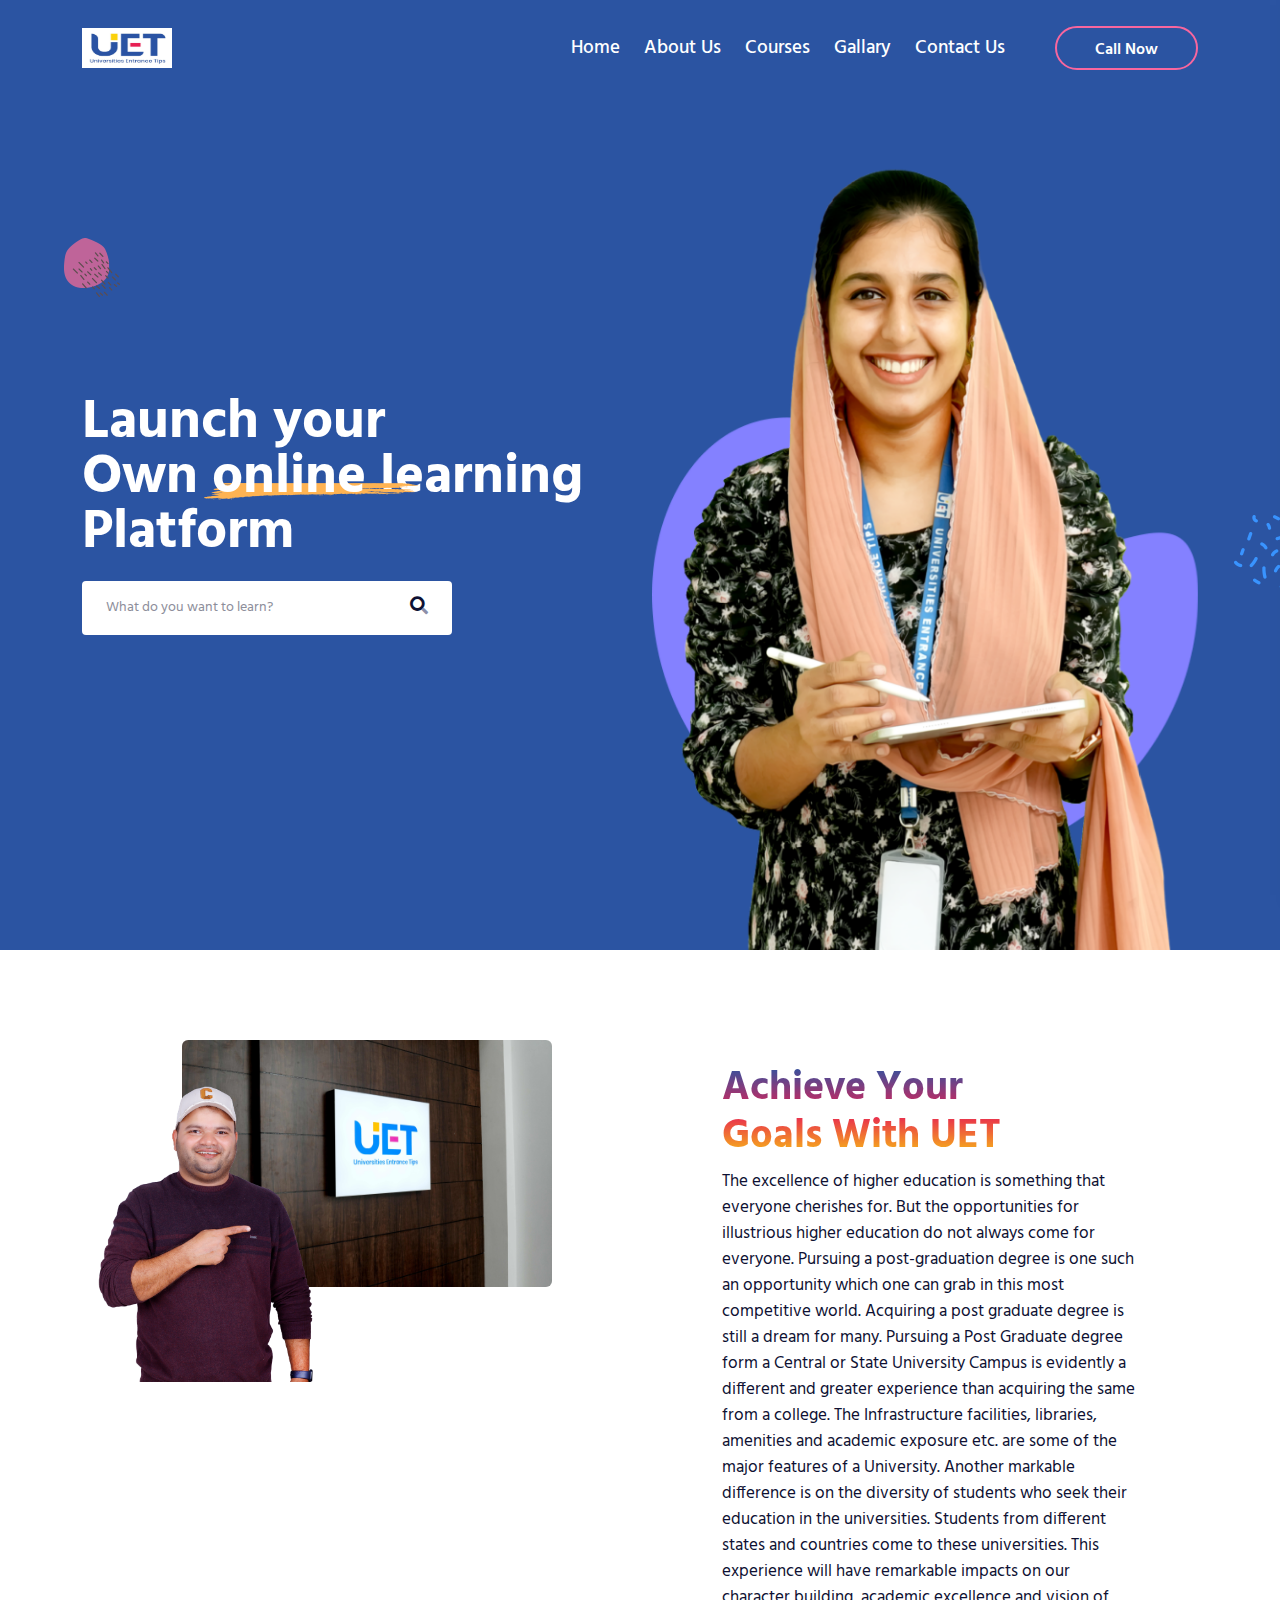
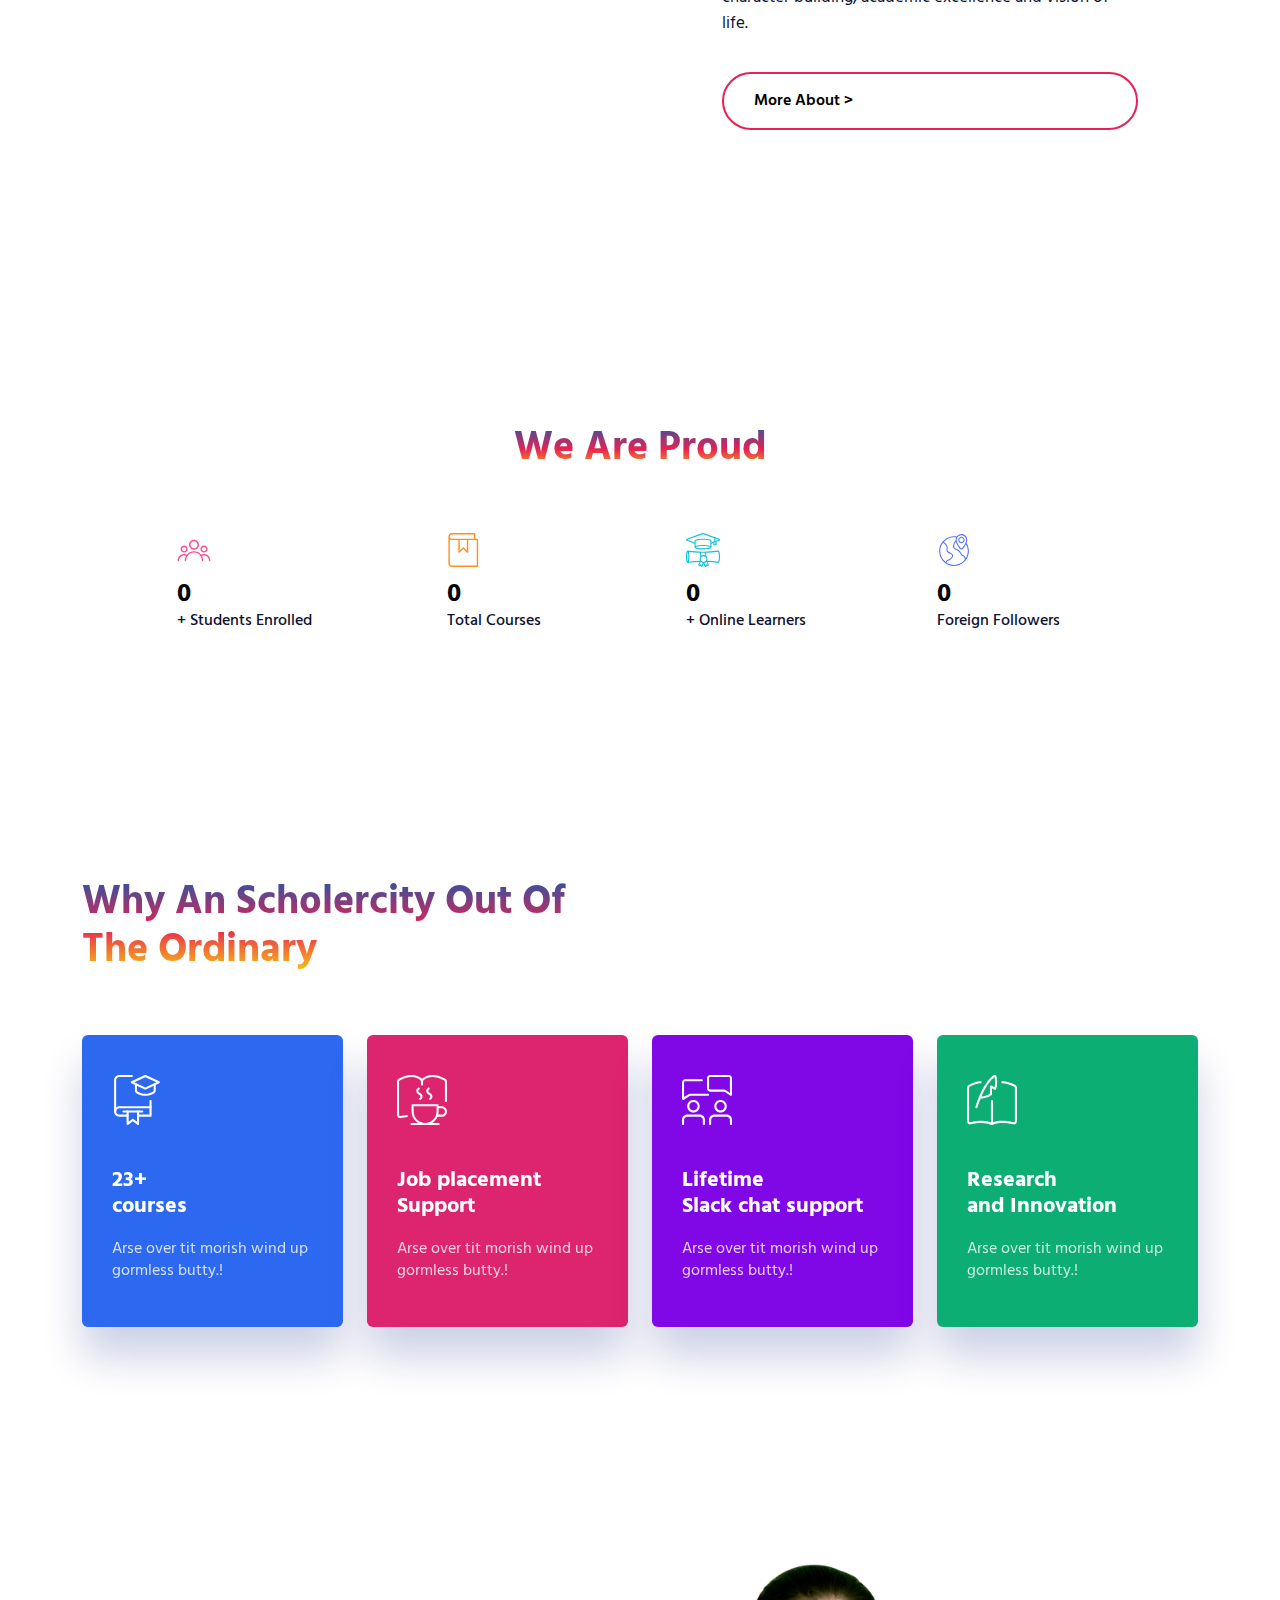
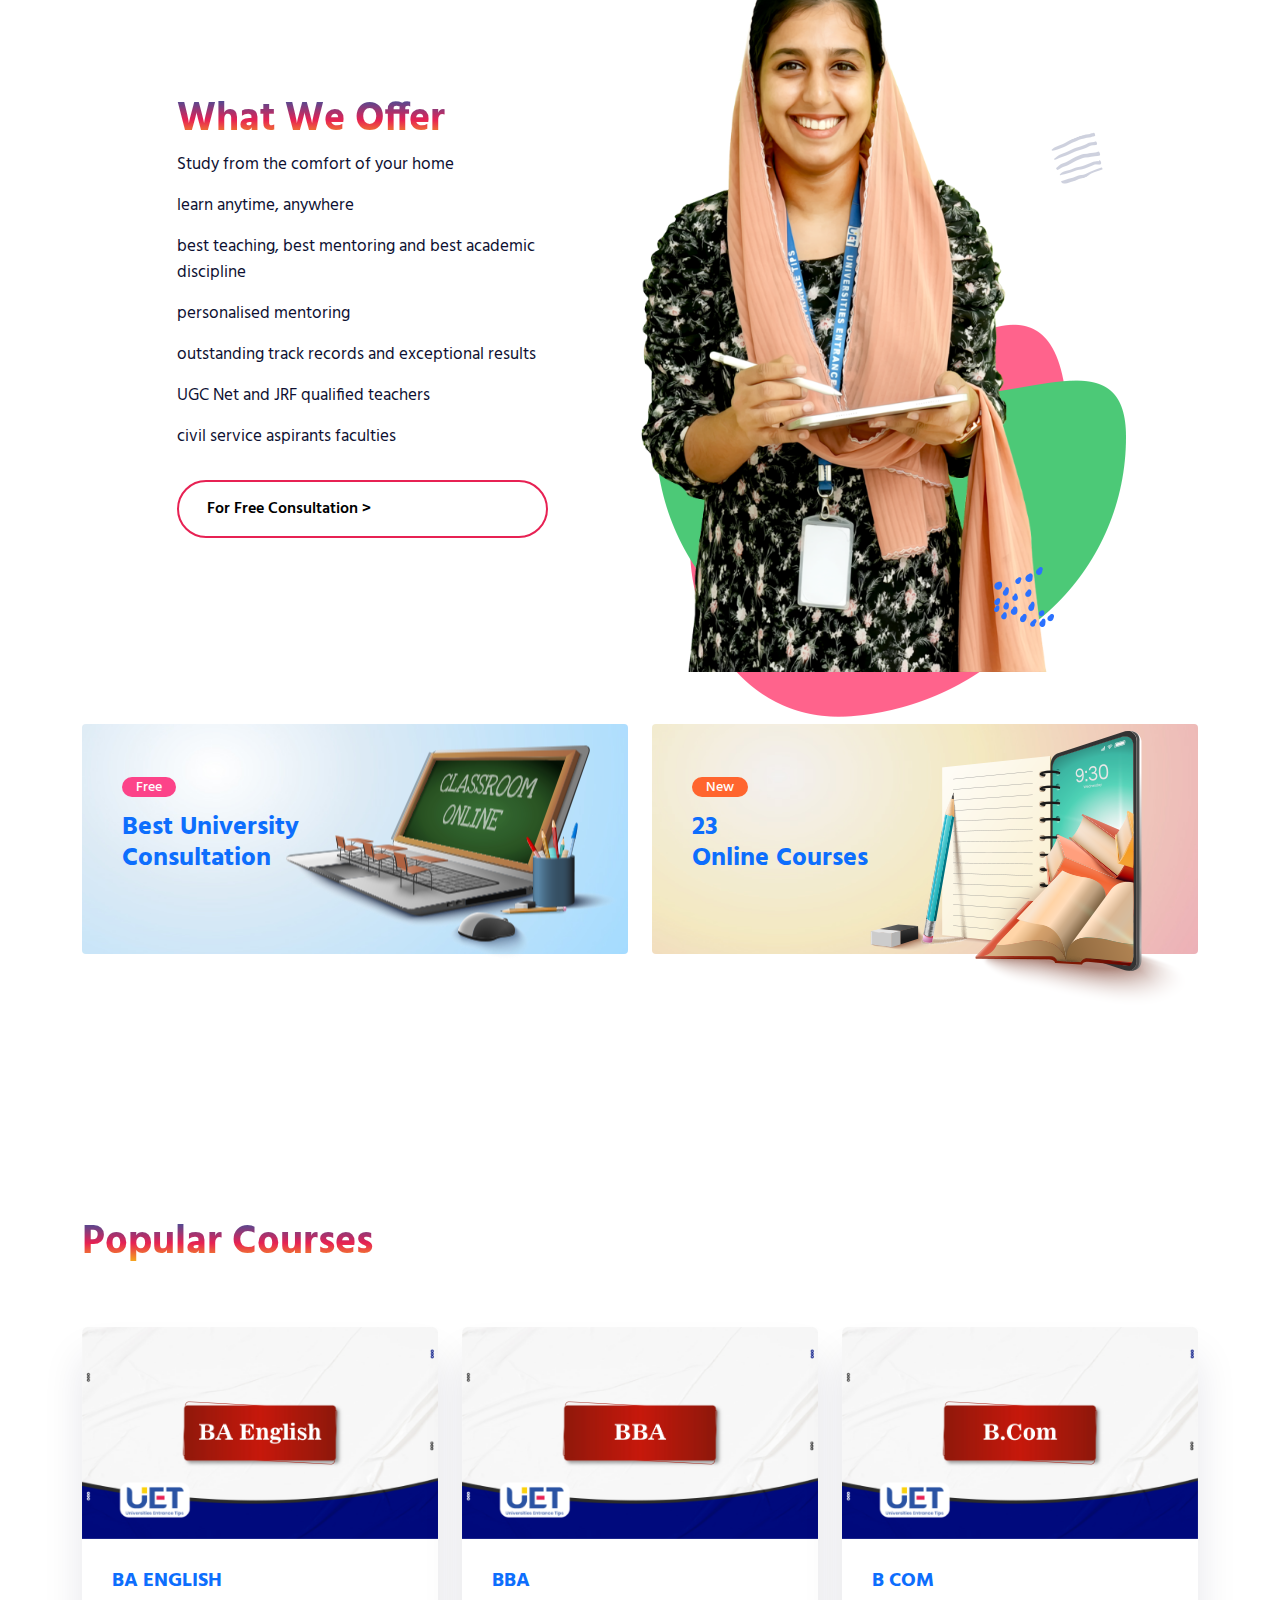
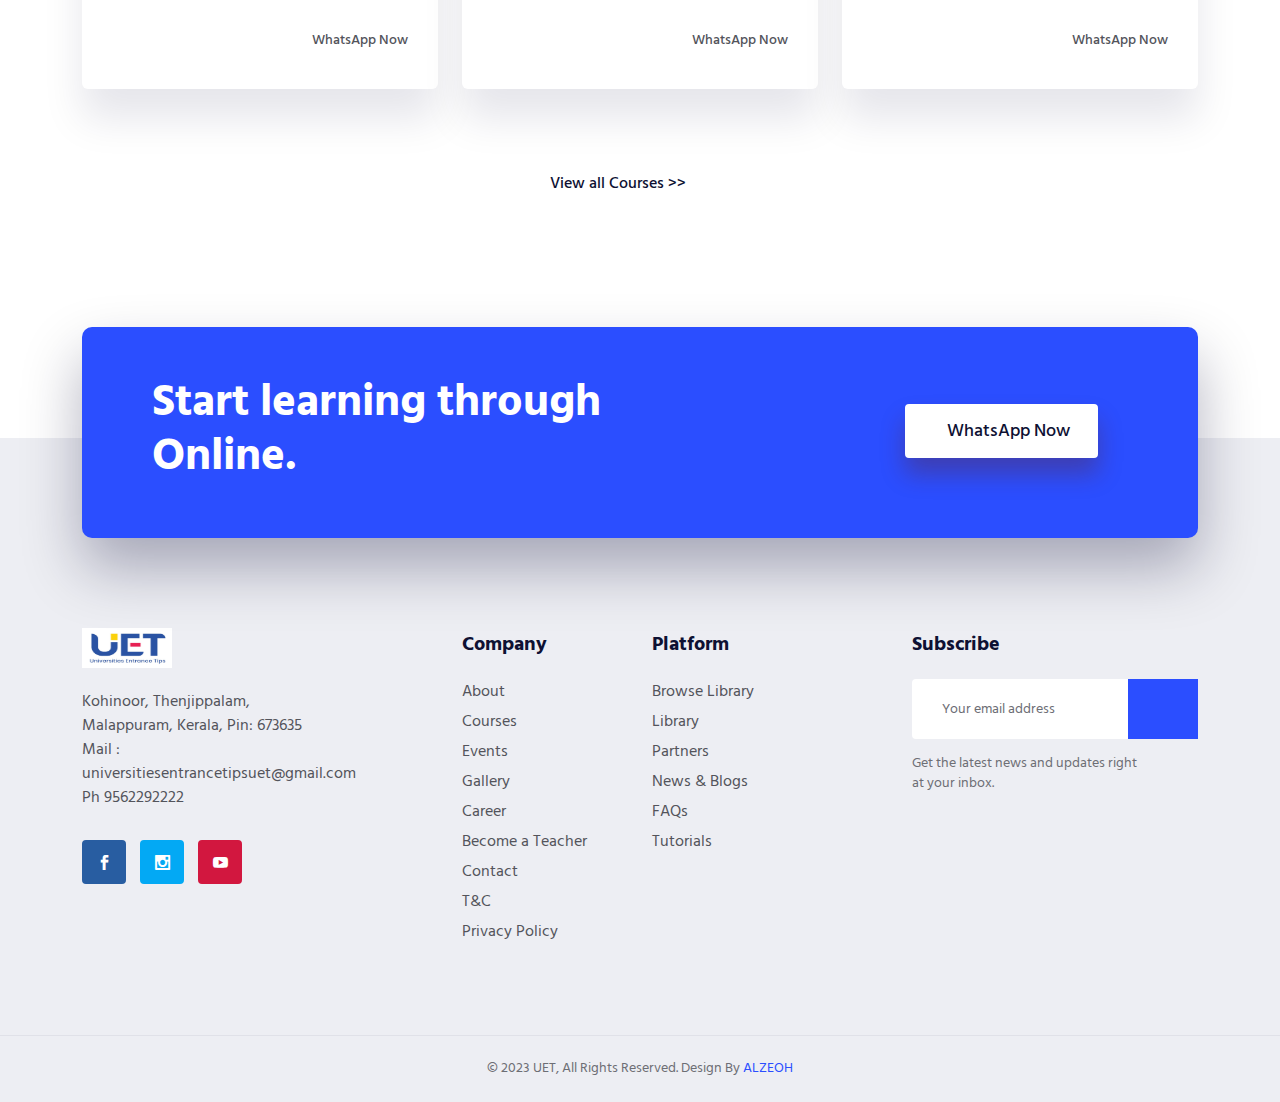
==== commit 1b329ecb: "Update index.html" ====
--- a/index.html
+++ b/index.html
@@ -466,7 +466,7 @@
                   </div>
                   <div class="col-xxl-5 col-xl-5 col-lg-6 col-md-8">
                      <div class="why__thumb">
-                        <img height="750" src="assets/img/about/boyy.png" alt="">
+                        <img height="750" src="assets/img/about/grl.png" alt="">
                         <img class="why-green" src="assets/img/why/why-shape-green.png" alt="">
                         <img class="why-pink" src="assets/img/why/why-shape-pink.png" alt="">
                         <img class="why-dot" src="assets/img/why/why-shape-dot.png" alt="">
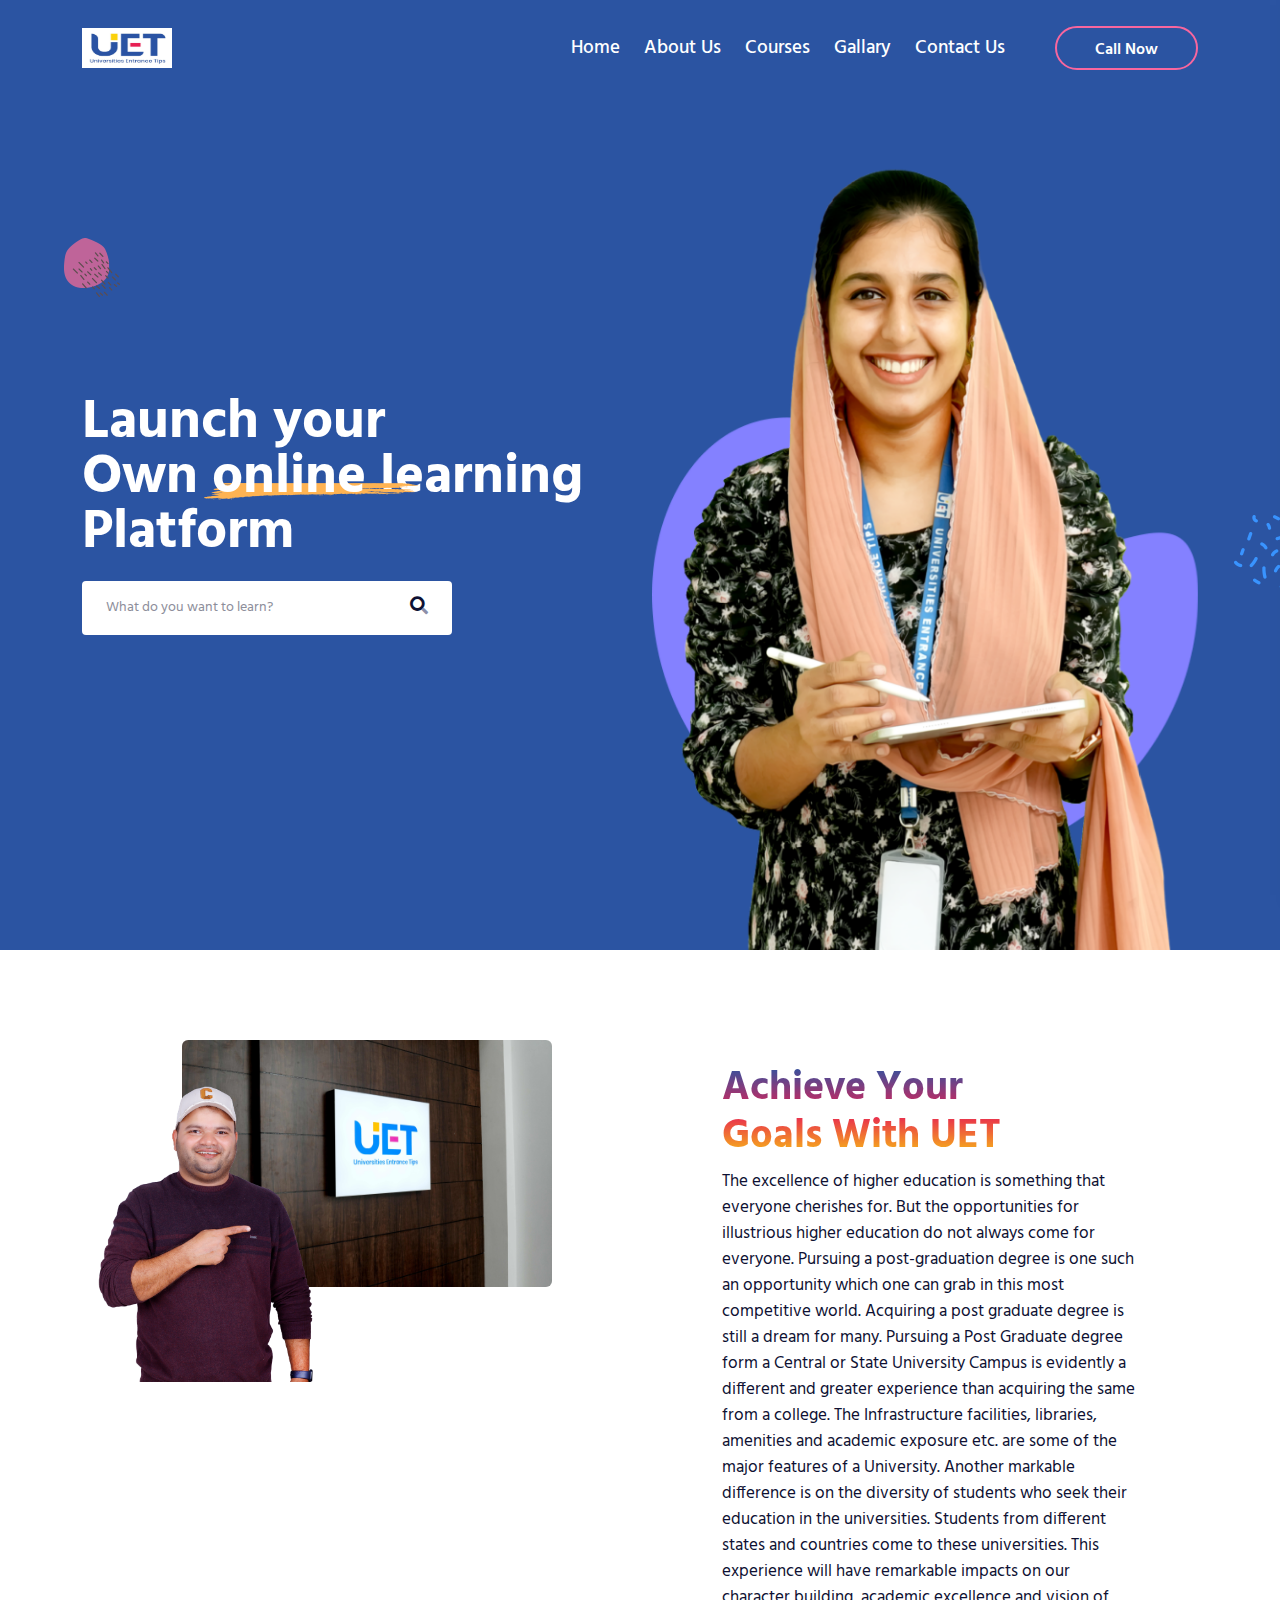
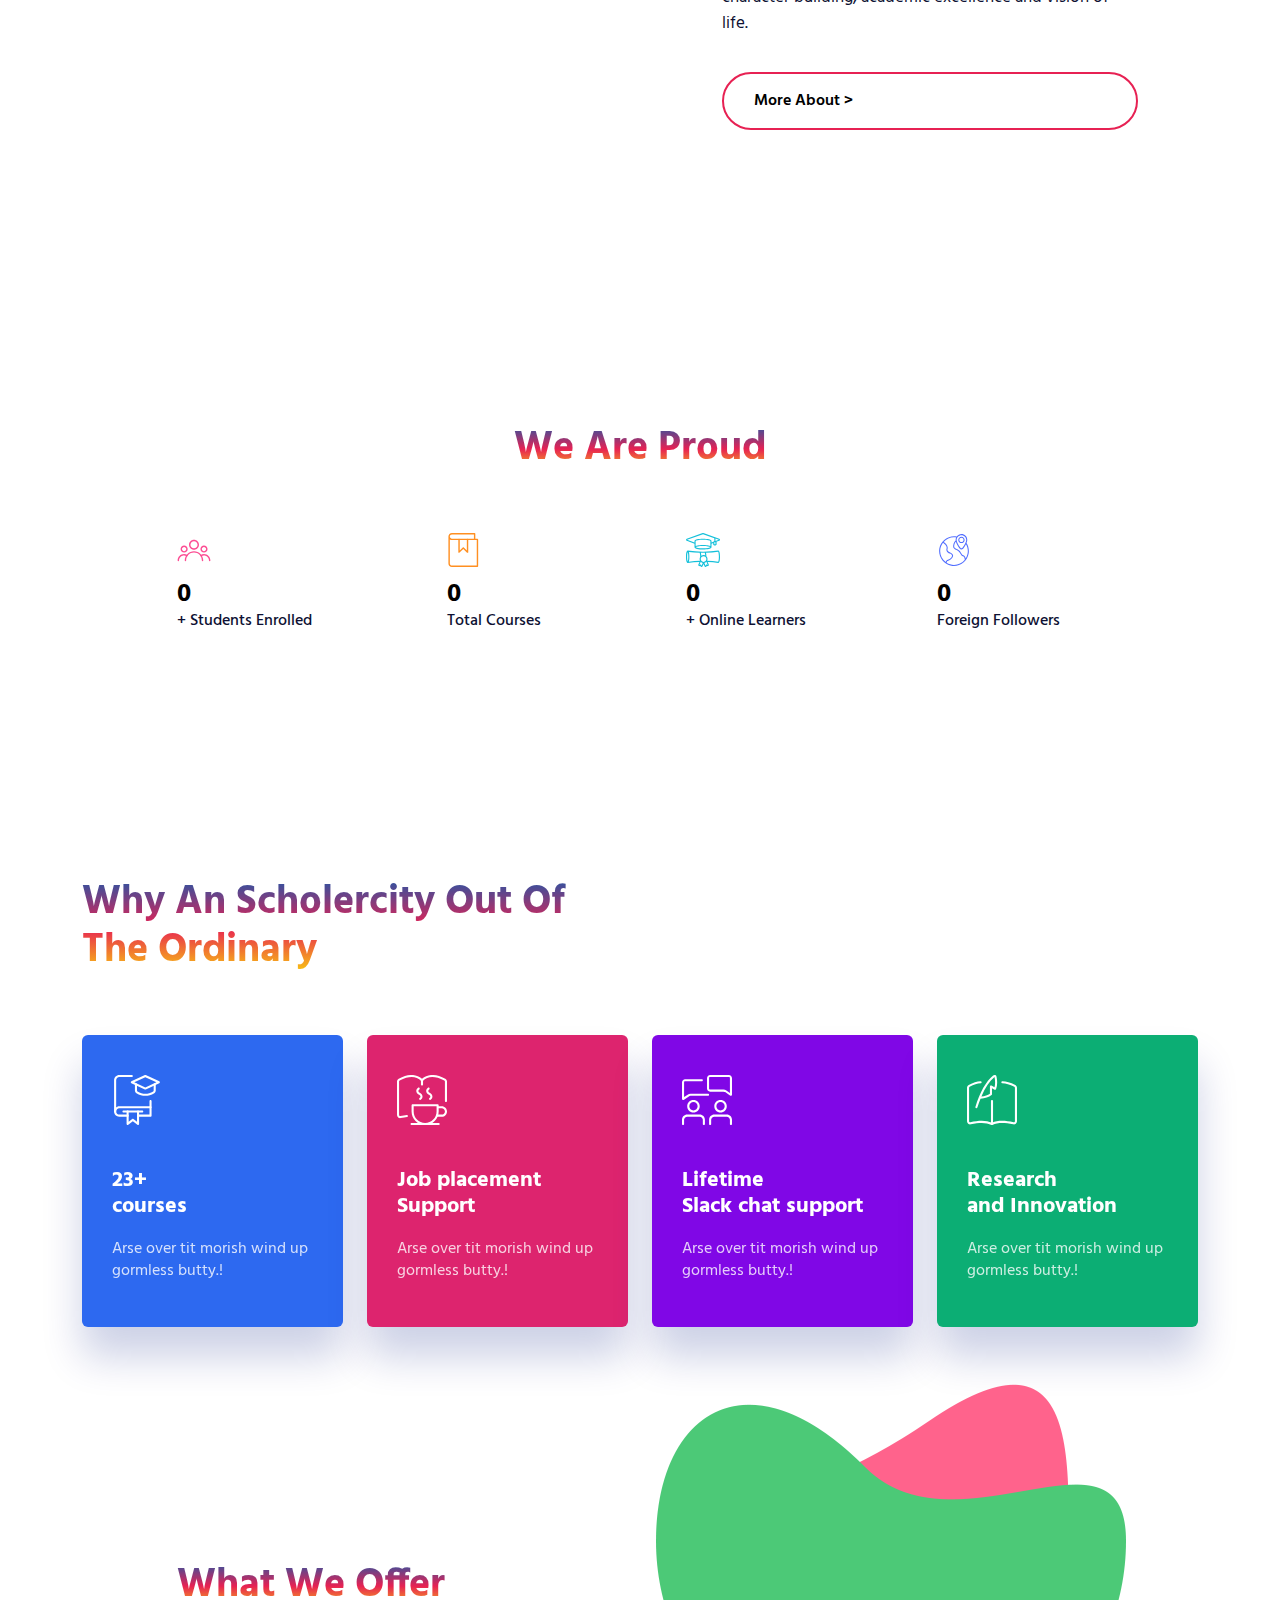
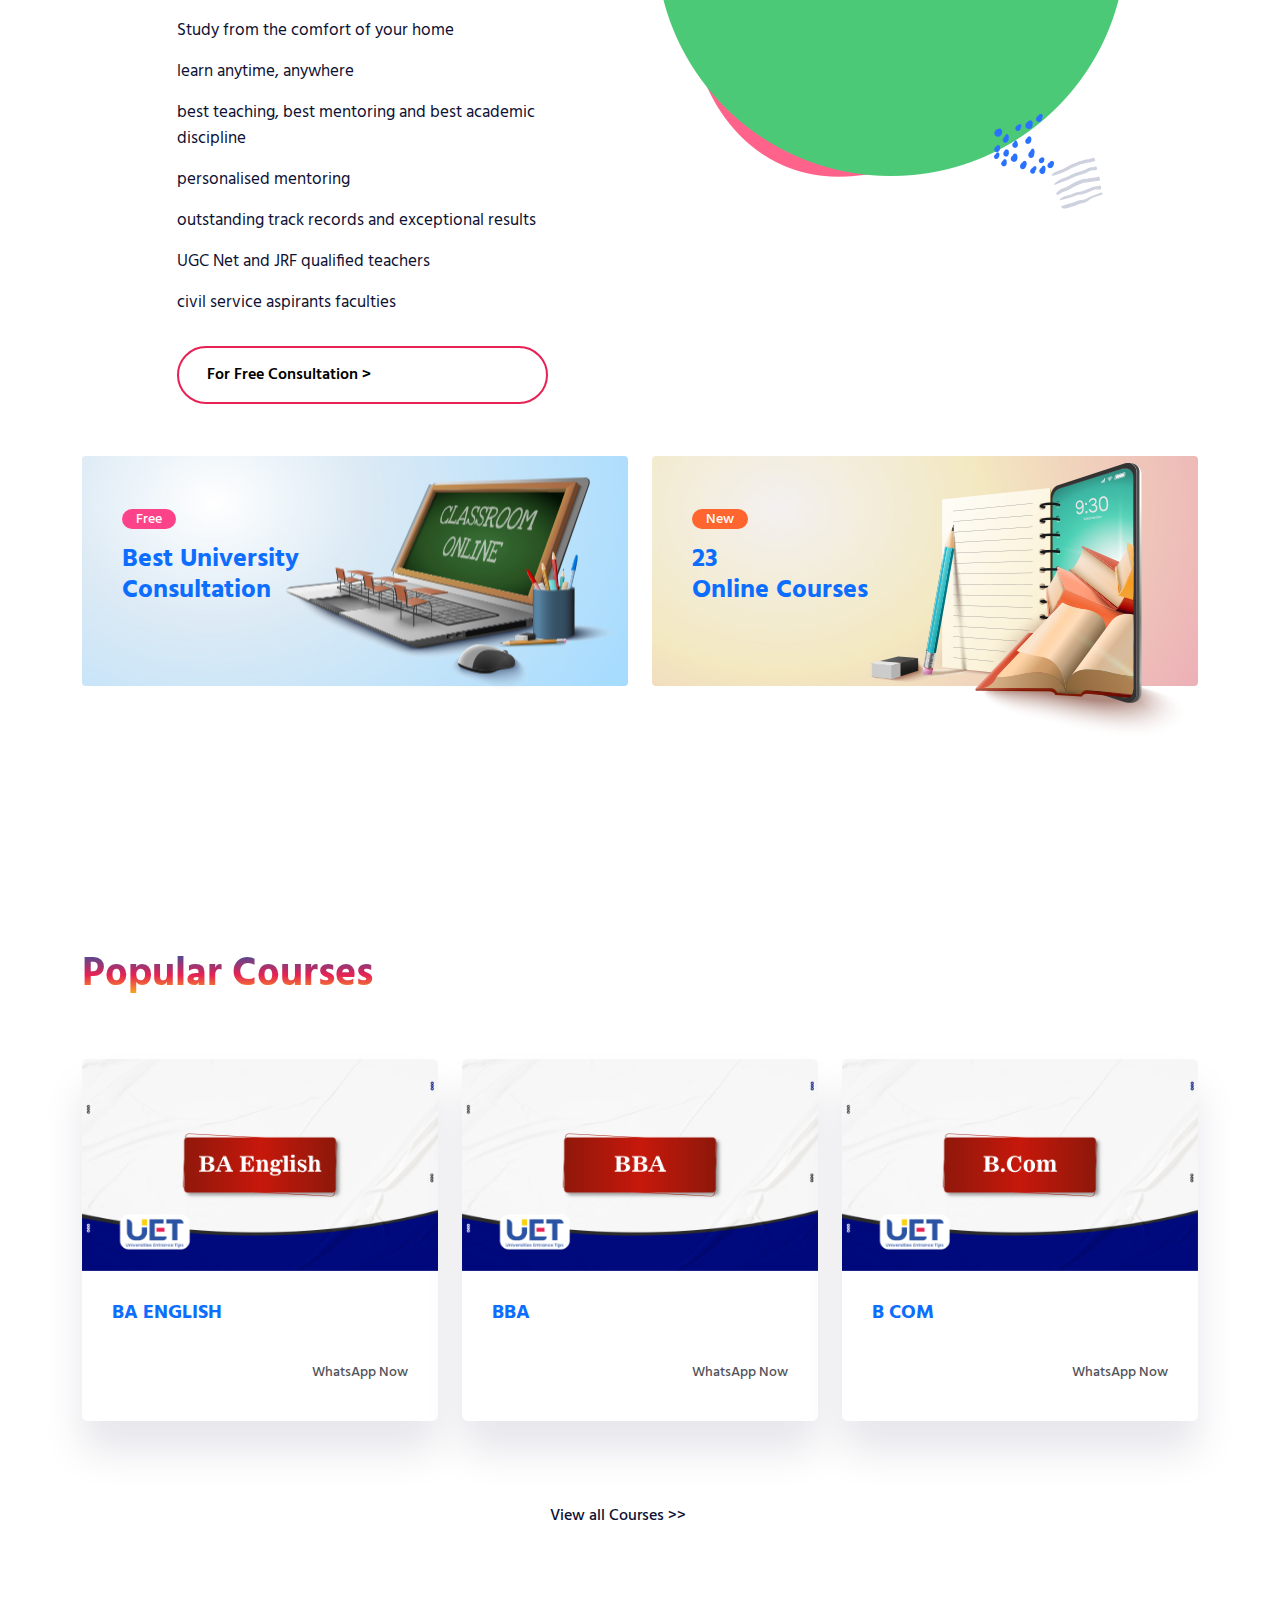
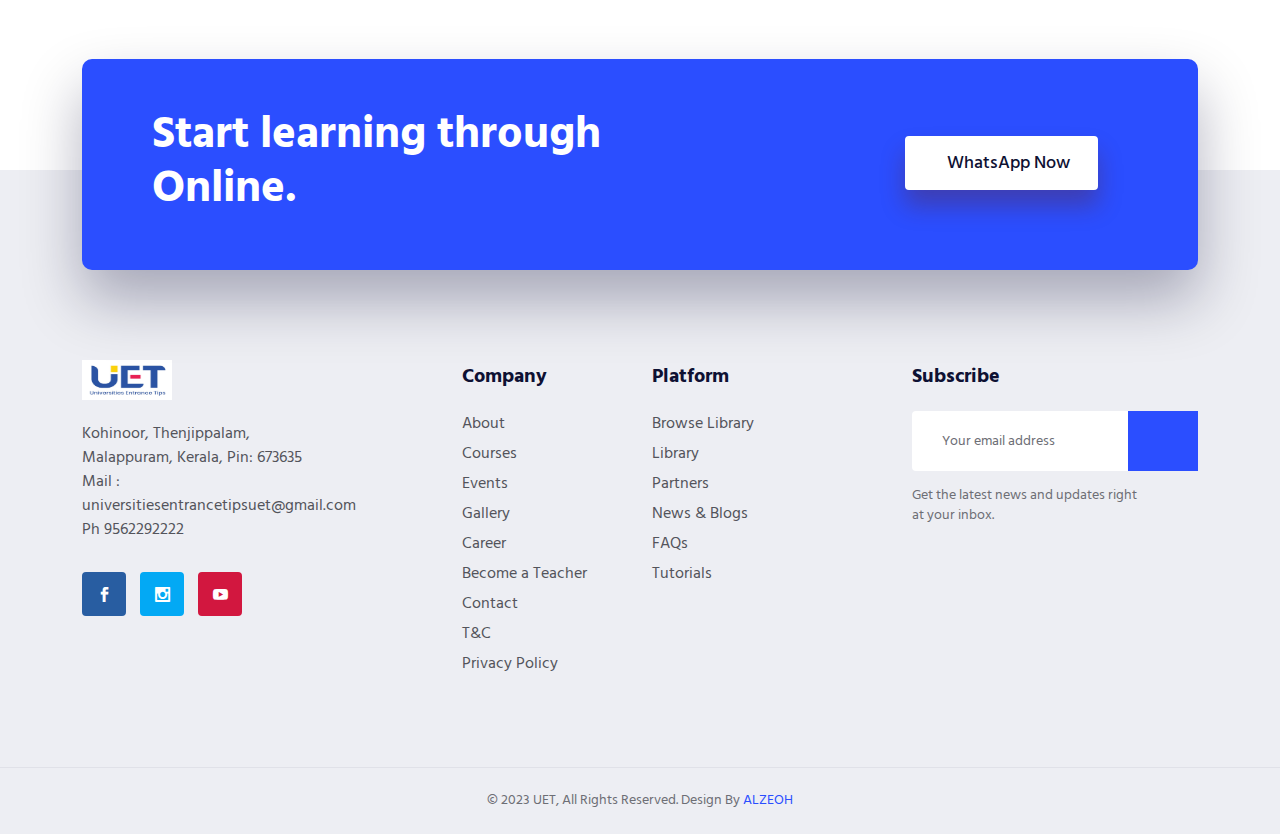
==== commit 79650391: "Update index.html" ====
--- a/index.html
+++ b/index.html
@@ -466,7 +466,7 @@
                   </div>
                   <div class="col-xxl-5 col-xl-5 col-lg-6 col-md-8">
                      <div class="why__thumb">
-                        <img height="750" src="assets/img/about/grl.png" alt="">
+                        <img height="750" src="assets/img/about/boyy.png" alt="">
                         <img class="why-green" src="assets/img/why/why-shape-green.png" alt="">
                         <img class="why-pink" src="assets/img/why/why-shape-pink.png" alt="">
                         <img class="why-dot" src="assets/img/why/why-shape-dot.png" alt="">
